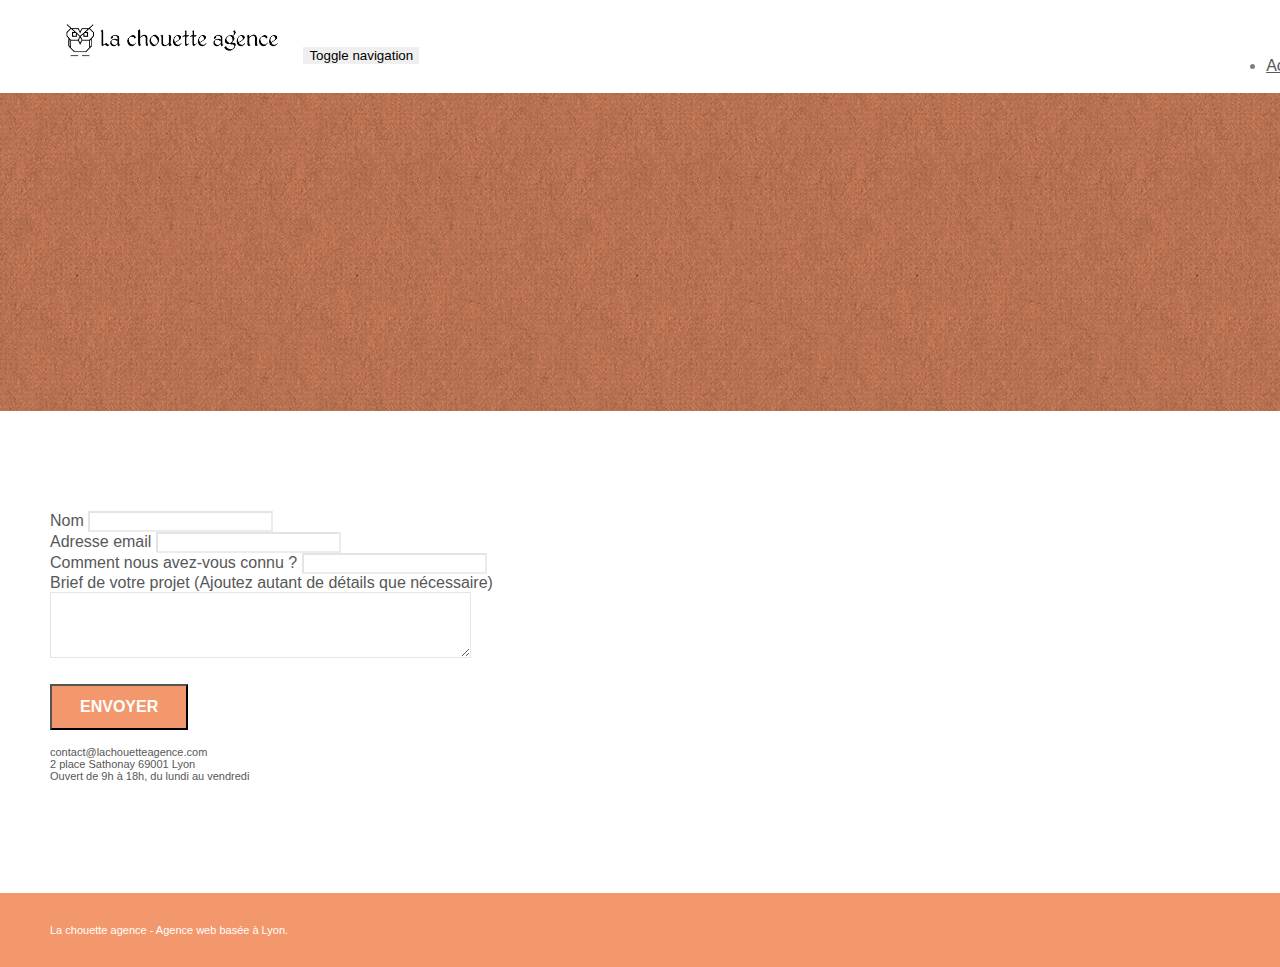
==== page2.html @ af7f717f "Début du projet" ====
<!doctype html>
<html lang="Default">
<head>
    <meta charset="utf-8">
    <meta name="keywords" content="">
    <meta name="description" content="">
    <meta name="viewport" content="width=device-width, initial-scale=1.0, viewport-fit=cover">
    <link rel="shortcut icon" type="image/png" href="favicon.jpg">
    
	<link rel="stylesheet" type="text/css" href="./css/bootstrap.min.css">
	<link rel="stylesheet" type="text/css" href="style.css">
	<link rel="stylesheet" type="text/css" href="./css/font-awesome.min.css">
	<link rel="stylesheet" type="text/css" href="./css/et-line.min.css">
	
    
	<script src="./js/jquery-2.1.0.min.js"></script>
	<script src="./js/bootstrap.min.js"></script>
	<script src="./js/blocs.min.js"></script>
	<script src="./js/jqBootstrapValidation.js"></script>
	<script src="./js/formHandler.js"></script>
    <title>page2</title>

    
<!-- Analytics -->
 
<!-- Analytics END -->
    
</head>
<body>
<!-- Principal conteneur -->
<div class="page-container">
    
<!-- bloc-0 -->
<div class="bloc bgc-white l-bloc " id="bloc-0">
	<div class="container bloc-sm">
		<nav class="navbar row">
			<div class="navbar-header">
				<a class="navbar-brand" href="index.html"><img src="img/la-chouette-agence.png" alt="atlanta web design logo" height="40" /></a>
				<button id="nav-toggle" type="button" class="ui-navbar-toggle navbar-toggle" data-toggle="collapse" data-target=".navbar-1">
					<span class="sr-only">Toggle navigation</span><span class="icon-bar"></span><span class="icon-bar"></span><span class="icon-bar"></span>
				</button>
			</div>
			<div class="collapse navbar-collapse navbar-1 special-dropdown-nav">
				<ul class="site-navigation nav navbar-nav">
					<li>
						<a href="index.html">Accueil</a>
					</li>
					<li>
					</li>
					<li>
						<a href="page2.html">page2 &gt;</a>
					</li>
				</ul>
			</div>
		</nav>
	</div>
</div>
<!-- bloc-0 END -->

<!-- bloc-6 -->
<div class="bloc bg-dots-bg bg-repeat bgc-atomic-tangerine d-bloc bloc-bg-texture texture-paper" id="bloc-6">
	<div class="container bloc-lg">
		<div class="row">
			<div class="col-sm-12">
				<h1 class="text-center hero-bloc-text tc-white">
					Parlons web design !
				</h1>
				<p class="text-center mg-lg tc-white tight-width-whitespace">
					Nous sommes ravis que vous souhaitiez collaborer avec notre agence.<br>
					Parlez-nous de votre projet en complétant le formulaire ci-dessous.
				</p>
			</div>
		</div>
	</div>
</div>
<!-- bloc-6 END -->

<!-- bloc-7 -->
<div class="bloc bgc-white l-bloc" id="bloc-7">
	<div class="container bloc-lg">
		<div class="row">
			<div class="col-sm-6">
				<form id="form_1" novalidate success-msg="Your message has been sent." fail-msg="Sorry it seems that our mail server is not responding, Sorry for the inconvenience!">
					<div class="form-group">
						<label>
							Nom
						</label>
						<input id="name" class="form-control" required />
					</div>
					<div class="form-group">
						<label>
							Adresse email
						</label>
						<input id="email" class="form-control" type="email" required />
					</div>
					<div class="form-group">
						<label>
							Comment nous avez-vous connu ?
						</label>
						<input class="form-control" type="email" required id="input_504" />
					</div>
					<div class="form-group">
						<label>
							Brief de votre projet (Ajoutez autant de détails que nécessaire)<br>
						</label><textarea id="message" class="form-control" rows="4" cols="50" required></textarea>
					</div> 
					<button class="bloc-button btn btn-lg btn-block cta-hero btn-atomic-tangerine" type="submit">
						Envoyer
					</button>
				</form>
			</div>
			<div class="col-sm-6">
				<p>
					contact@lachouetteagence.com<br>2 place Sathonay 69001 Lyon<br>Ouvert de 9h à 18h, du lundi au vendredi<br>
				</p>
			</div>
		</div>
	</div>
</div>
<!-- bloc-7 END -->

<!-- ScrollToTop Button -->
<a class="bloc-button btn btn-d scrollToTop" onclick="scrollToTarget('1')"><span class="fa fa-chevron-up"></span></a>
<!-- ScrollToTop Button END-->


<!-- Footer - bloc-8 -->
<div class="bloc bgc-atomic-tangerine d-bloc" id="bloc-8">
	<div class="container bloc-sm">
		<div class="row">
			<div class="col-sm-12">
				<p class="text-center white">
					La chouette agence - Agence web basée à Lyon.<br>
				</p>
				<div class="row row-no-gutters social">
					<div class="col-sm-3">
						<div class="text-center">
							<a class="social" href="index.html"><span class="fa fa-twitter icon-md"></span></a>
						</div>
					</div>
					<div class="col-sm-3">
						<div class="text-center">
							<a class="social" href="index.html"><span class="fa fa-facebook icon-md"></span></a>
						</div>
					</div>
					<div class="col-sm-3">
						<div class="text-center">
							<a class="social" href="index.html"><span class="fa fa-dribbble icon-md"></span></a>
						</div>
					</div>
					<div class="col-sm-3">
						<div class="text-center">
							<a class="social" href="index.html"><span class="fa fa-instagram icon-md"></span></a>
						</div>
					</div>
				</div>
			</div>
		</div>
	</div>
</div>
<!-- Footer - bloc-8 END -->

</div>
<!-- Principal conteneur END -->
    

</body>
</html>
---- style.css ----
body {
    margin: 0;
    padding: 0;
    background: #FFF;
    overflow-x: hidden;
    -webkit-font-smoothing: antialiased;
    -moz-osx-font-smoothing: grayscale;
}

a,
button {
    transition: all .3s ease-in-out;
    outline: none!important;
}

a:hover {
    text-decoration: none;
    cursor: pointer;
}

#page-loading-blocs-notifaction {
    position: fixed;
    top: 0;
    bottom: 0;
    width: 100%;
    z-index: 100000;
    background: #FFFFFF url("img/pageload-spinner.gif") no-repeat center center;
}

.bloc {
    width: 100%;
    clear: both;
    background: 50% 50% no-repeat;
    padding: 0 50px;
    -webkit-background-size: cover;
    -moz-background-size: cover;
    -o-background-size: cover;
    background-size: cover;
    position: relative;
}

.bloc .container {
    padding-left: 0;
    padding-right: 0;
}

.bloc-lg {
    padding: 100px 50px;
}

.bloc-md {
    padding: 50px;
}

.bloc-sm {
    padding: 20px 50px;
}

.bg-center,
.bg-l-edge,
.bg-r-edge,
.bg-t-edge,
.bg-b-edge,
.bg-tl-edge,
.bg-bl-edge,
.bg-tr-edge,
.bg-br-edge,
.bg-repeat {
    -webkit-background-size: auto!important;
    -moz-background-size: auto!important;
    -o-background-size: auto!important;
    background-size: auto!important;
}

.bg-repeat {
    background: repeat;
}

.bg-t-edge {
    background: top no-repeat;
}

.bloc-bg-texture::before {
    content: "";
    background-size: 2px 2px;
    position: absolute;
    top: 0;
    bottom: 0;
    left: 0;
    right: 0;
}

.texture-paper::before {
    background: url("img/texture-paper.png");
    background-size: 280px 280px;
}

.b-parallax {
    background-attachment: fixed;
}

.d-bloc {
    color: rgba(255, 255, 255, .7);
}

.d-bloc button:hover {
    color: rgba(255, 255, 255, .9);
}

.d-bloc .icon-round,
.d-bloc .icon-square,
.d-bloc .icon-rounded,
.d-bloc .icon-semi-rounded-a,
.d-bloc .icon-semi-rounded-b {
    border-color: rgba(255, 255, 255, .9);
}

.d-bloc .divider-h span {
    border-color: rgba(255, 255, 255, .2);
}

.d-bloc .a-btn,
.d-bloc .navbar a,
.d-bloc .navbar-brand,
.d-bloc a .icon-sm,
.d-bloc a .icon-md,
.d-bloc a .icon-lg,
.d-bloc a .icon-xl,
.d-bloc h1 a,
.d-bloc h2 a,
.d-bloc h3 a,
.d-bloc h4 a,
.d-bloc h5 a,
.d-bloc h6 a,
.d-bloc p a {
    color: rgba(255, 255, 255, .6);
}

.d-bloc .a-btn:hover,
.d-bloc .navbar a:hover,
.d-bloc .navbar-brand:hover,
.d-bloc a:hover .icon-sm,
.d-bloc a:hover .icon-md,
.d-bloc a:hover .icon-lg,
.d-bloc a:hover .icon-xl,
.d-bloc h1 a:hover,
.d-bloc h2 a:hover,
.d-bloc h3 a:hover,
.d-bloc h4 a:hover,
.d-bloc h5 a:hover,
.d-bloc h6 a:hover,
.d-bloc p a:hover {
    color: rgba(255, 255, 255, 1);
}

.d-bloc .navbar-toggle .icon-bar {
    background: rgba(255, 255, 255, 1);
}

.d-bloc .btn-wire,
.d-bloc .btn-wire:hover {
    color: rgba(255, 255, 255, 1);
    border-color: rgba(255, 255, 255, 1);
}

.d-bloc .panel {
    color: rgba(0, 0, 0, .5);
}

.d-bloc .panel button:hover {
    color: rgba(0, 0, 0, .7);
}

.d-bloc .panel icon {
    border-color: rgba(0, 0, 0, .7);
}

.d-bloc .panel .divider-h span {
    border-color: rgba(0, 0, 0, .1);
}

.d-bloc .panel .a-btn {
    color: rgba(0, 0, 0, .6);
}

.d-bloc .panel .a-btn:hover {
    color: rgba(0, 0, 0, 1);
}

.d-bloc .panel .btn-wire,
.d-bloc .panel .btn-wire:hover {
    color: rgba(0, 0, 0, .7);
    border-color: rgba(0, 0, 0, .3);
}

.d-bloc .panel,
.l-bloc {
    color: rgba(0, 0, 0, .5);
}

.d-bloc .panel button:hover,
.l-bloc button:hover {
    color: rgba(0, 0, 0, .7);
}

.l-bloc .icon-round,
.l-bloc .icon-square,
.l-bloc .icon-rounded,
.l-bloc .icon-semi-rounded-a,
.l-bloc .icon-semi-rounded-b {
    border-color: rgba(0, 0, 0, .7);
}

.d-bloc .panel .divider-h span,
.l-bloc .divider-h span {
    border-color: rgba(0, 0, 0, .1);
}

.d-bloc .panel .a-btn,
.l-bloc .a-btn,
.l-bloc .navbar a,
.l-bloc .navbar-brand,
.l-bloc a .icon-sm,
.l-bloc a .icon-md,
.l-bloc a .icon-lg,
.l-bloc a .icon-xl,
.l-bloc h1 a,
.l-bloc h2 a,
.l-bloc h3 a,
.l-bloc h4 a,
.l-bloc h5 a,
.l-bloc h6 a,
.l-bloc p a {
    color: rgba(0, 0, 0, .6);
}

.d-bloc .panel .a-btn:hover,
.l-bloc .a-btn:hover,
.l-bloc .navbar a:hover,
.l-bloc .navbar-brand:hover,
.l-bloc a:hover .icon-sm,
.l-bloc a:hover .icon-md,
.l-bloc a:hover .icon-lg,
.l-bloc a:hover .icon-xl,
.l-bloc h1 a:hover,
.l-bloc h2 a:hover,
.l-bloc h3 a:hover,
.l-bloc h4 a:hover,
.l-bloc h5 a:hover,
.l-bloc h6 a:hover,
.l-bloc p a:hover {
    color: rgba(0, 0, 0, 1);
}

.l-bloc .navbar-toggle .icon-bar {
    color: rgba(0, 0, 0, .6);
}

.d-bloc .panel .btn-wire,
.d-bloc .panel .btn-wire:hover,
.l-bloc .btn-wire,
.l-bloc .btn-wire:hover {
    color: rgba(0, 0, 0, .7);
    border-color: rgba(0, 0, 0, .3);
}

.voffset {
    margin-top: 30px;
}

.voffset-lg {
    margin-top: 80px;
}

.row-no-gutters {
    margin-right: 0;
    margin-left: 0;
}

.row.row-no-gutters > [class^="col-"],
.row.row-no-gutters > [class*=" col-"] {
    padding-right: 0;
    padding-left: 0;
}

#bloc-1-hero h1 {
    font-size: 32px;
}

.navbar {
    margin-bottom: 0;
    z-index: 1;
}

.navbar-brand {
    height: auto;
    padding: 3px 15px;
    font-size: 25px;
    font-weight: normal;
    font-weight: 600;
    line-height: 44px;
}

.navbar-brand img {
    max-height: 200px;
    margin: 0 5px 0 0;
    display: inline;
}

.navbar-brand img[src$=svg] {
    min-width: 100px;
}

.nav-center .navbar-brand img {
    margin: 0;
}

.navbar .nav {
    padding-top: 2px;
    margin-right: -16px;
    float: right;
    z-index: 1;
}

.nav > li {
    float: left;
    margin-top: 4px;
    font-size: 16px;
}

.navbar-nav .open .dropdown-menu > li > a {
    text-align: inherit;
}

.nav > li a:hover,
.nav > li a:focus {
    background: transparent;
}

.navbar-toggle {
    margin: 10px 10px 0 0;
    border: 0px;
}

.navbar-toggle:hover {
    background: transparent!important;
}

.navbar-toggle .icon-bar {
    background-color: rgba(0, 0, 0, .5);
    width: 26px;
}

.nav-invert .navbar .nav {
    float: left;
}

.nav-invert .navbar-header,
.nav-invert .navbar-brand {
    float: right;
    position: relative;
    z-index: 2;
}

@media (min-width: 768px) {
    .site-navigation {
        position: absolute;
        top: 50%;
        right: 20px;
        transform: translate(0, -50%);
        -webkit-transform: translateY(-50%);
    }
    .nav > li .dropdown-menu a,
    .nav > li .dropdown-menu a:hover {
        color: #484848;
    }
    .nav-invert .site-navigation {
        left: 0;
        right: 0;
    }
    .nav-center {
        text-align: center;
    }
    .nav-center .navbar-header {
        width: 100%;
    }
    .nav-center .navbar-header,
    .nav-center .navbar-brand,
    .nav-center .nav > li {
        float: none;
        display: inline-block;
    }
    .nav-center .site-navigation {
        position: relative;
        width: 100%;
        right: 0;
        margin-right: 0px;
        margin-top: 20px;
    }
    .nav-center.mini-nav .navbar-toggle {
        float: none;
        margin: 10px auto 0;
    }
}

.nav > li > .dropdown a {
    background: none!important;
    display: block;
    padding: 14px 15px;
}

nav .caret {
    margin: 0 5px;
}

.dropdown-menu .dropdown-menu {
    top: -8px;
    left: 100%;
}

.dropdown-menu .dropmenu-flow-right {
    top: 100%;
    left: 0;
    margin-left: -1px;
    border-top-left-radius: 0;
    border-top-right-radius: 0;
}

.dropdown-menu .dropdown span {
    border: 4px solid black;
    border-top-color: transparent;
    border-right-color: transparent;
    border-bottom-color: transparent;
    margin: 6px -5px 0 0!important;
    float: right;
}

.mg-md {
    margin-top: 10px;
    margin-bottom: 20px;
}

.mg-lg {
    margin-top: 10px;
    margin-bottom: 40px;
}

.btn {
    margin: 0 5px 5px 0;
}

.btn.pull-right {
    margin: 0 0 5px 5px;
}

.btn-d,
.btn-d:hover,
.btn-d:focus {
    color: #FFF;
    background: rgba(0, 0, 0, .3);
}

button {
    outline: none!important;
}

.btn-rd {
    border-radius: 40px;
}

.btn-clean {
    border: 1px solid rgba(0, 0, 0, .08);
    border-bottom-color: rgba(0, 0, 0, .1);
    text-shadow: 0 1px 0 rgba(0, 0, 1, .1);
    box-shadow: 0 1px 3px rgba(0, 0, 1, .25), inset 0 1px 0 0 rgba(255, 255, 255, .15);
}

.icon-md {
    font-size: 30px!important;
}

.icon-lg {
    font-size: 60px!important;
}

.sm-shadow {
    text-shadow: 0 1px 2px rgba(0, 0, 0, .3);
}

.panel-sq,
.panel-sq .panel-heading,
.panel-sq .panel-footer {
    border-radius: 0;
}

.panel-rd {
    border-radius: 30px;
}

.panel-rd .panel-heading {
    border-radius: 29px 29px 0 0;
}

.panel-rd .panel-footer {
    border-radius: 0 0 29px 29px;
}

.form-control {
    border-color: rgba(0, 0, 0, .1);
    box-shadow: none;
}

.scrollToTop {
    width: 40px;
    height: 40px;
    position: fixed;
    bottom: 20px;
    right: 20px;
    opacity: 0;
    z-index: 500;
    transition: all .3s ease-in-out;
}

.scrollToTop span {
    margin-top: 6px;
}

.showScrollTop {
    font-size: 14px;
    opacity: 1;
}

a[data-lightbox] {
    position: relative;
    display: block;
    text-align: center;
}

a[data-lightbox]:hover::before {
    content: "+";
    font-family: "HelveticaNeue-Light", "Helvetica Neue Light", "Helvetica Neue", Helvetica, Arial;
    font-size: 32px;
    width: 50px;
    height: 50px;
    margin-left: -25px;
    border-radius: 50%;
    background: rgba(0, 0, 0, .6);
    color: #FFF;
    font-weight: 100;
    z-index: 1;
    position: absolute;
    top: 50%;
    transform: translateY(-50%);
    -webkit-transform: translateY(-50%);
}

a[data-lightbox]:hover img {
    opacity: 0.6;
    -webkit-animation-fill-mode: none;
    animation-fill-mode: none;
}

#lightbox-modal {
    display: flex;
    align-items: center;
}

#lightbox-modal .modal-dialog {
    width: 90%;
    max-width: 900px;
    margin: 0 auto 0;
}

#lightbox-modal .modal-dialog img {
    max-height: 90vh;
    margin: 0 auto;
}

.lightbox-caption {
    padding: 20px;
    color: #FFF;
    background: rgba(0, 0, 0, .5);
    position: absolute;
    left: 15px;
    right: 15px;
    bottom: 5px;
}

.close-lightbox {
    color: #FFF;
    font-size: 30px;
    position: absolute;
    top: 20px;
    right: 20px;
    z-index: 20;
    background: rgba(0, 0, 0, .5);
    border: none;
    line-height: 30px;
    padding: 0 9px 5px;
    opacity: 0.3;
}

.close-lightbox:hover,
.next-lightbox:hover,
.prev-lightbox:hover {
    opacity: 1.0;
    color: #FFF;
}

.next-lightbox,
.prev-lightbox {
    font-size: 20px;
    color: rgba(255, 255, 255, .9);
    background: rgba(0, 0, 0, .5);
    transition: all .2s ease-in-out;
    position: absolute;
    top: 45%;
    z-index: 1;
    opacity: 0.4;
}

.next-lightbox {
    padding: 6px 8px 1px 13px;
    right: 25px;
}

.prev-lightbox {
    padding: 6px 13px 1px 10px;
    left: 25px;
}

.snapshot-lb .modal-body {
    padding-bottom: 45px;
}

.snapshot-lb .lightbox-caption {
    padding: 0;
    color: rgba(0, 0, 0, .5);
    background: none;
}

h1,
h2,
h3,
h4,
h5,
h6,
p,
label,
.btn,
a {
    font-family: "helvetica";
    font-weight: 400;
    color: #575757!important;
}

.container {
    max-width: 1000px;
}

.hero-bloc-text {
    font-size: 38px;
}

.hero-bloc-text-sub {
    font-size: 36px;
}

.statement-bloc-text {
    line-height: 26px;
    font-style: italic;
    font-size: 20px;
    text-align: center;
    font-weight: lighter;
    max-width: 520px;
    margin: auto auto auto auto;
}

p {
    font-size: 11px;
}

.tight-width-whitespace {
    max-width: 600px;
    margin: auto auto auto auto;
}

.h1 {
    font-size: 20px;
    font-family: "Open Sans";
}

.cta-hero {
    margin-top: 22px;
    color: #FFFFFF!important;
    text-transform: uppercase;
    padding: 12px 28px 12px 28px;
    font-size: 16px;
    font-weight: 700;
}

.social {
    max-width: 400px;
    margin: auto auto auto auto;
}

h2 {
    font-size: 22px;
    line-height: 1.4em;
}

h3 {
    font-size: 15px;
    text-transform: uppercase;
    font-weight: 700;
    color: #333333!important;
}

.med-width-whitespace {
    max-width: 800px;
    margin: auto auto auto auto;
    box-shadow: 0px 0px 0px #000000;
}

h1 {
    color: #333333!important;
}

h4 {
    color: #333333!important;
}

.icons {
    margin-bottom: 14px;
    margin-top: 24px;
}

.white {
    color: #FFFFFF!important;
}

.portfolio-thumb {
    margin-bottom: 24px;
}

.portfolio-row {
    margin-bottom: 44px;
    margin-top: 50px;
}

.avatar {
    box-shadow: 0px 4px 9px rgba(0, 0, 0, 0.3);
}

.black-background {
    background-color: rgba(165, 147, 99, 0.7);
    padding: 40px 40px 40px 40px;
}

.bold-link {
    font-weight: 900;
    text-decoration: underline!important;
}

.bgc-white {
    background-color: #FFFFFF;
}

.bgc-dark-slate-blue {
    background-color: #364577;
}

.bgc-atomic-tangerine {
    background-color: #F3976C;
}

.tc-white {
    color: #F3976C!important;
}

.btn-atomic-tangerine {
    background: #F3976C;
    color: #FFFFFF!important;
}

.btn-atomic-tangerine:hover {
    background: #c27956!important;
    color: #FFFFFF!important;
}

.ltc-white {
    color: #FFFFFF!important;
}

.ltc-white:hover {
    color: #cccccc!important;
}

.ltc-atomic-tangerine {
    color: #F3976C!important;
}

.ltc-atomic-tangerine:hover {
    color: #c27956!important;
}

.icon-dark-slate-blue {
    color: #364577!important;
    border-color: #364577!important;
}

.bg-dots-bg {
    background-image: url("img/dots-bg.png");
}

.bg-lines-h2-bg {
    background-image: url("img/lines-h2-bg.png");
}

.bg-banniere {
    background-image: url("img/la-chouette-agence-banniere.jpg");
}

.bg-presentation {
    background-image: url("img/image-de-presentation.bmp");
}

@media (max-width: 1024px) {
    .bloc {
        padding-left: 20px;
        padding-right: 20px;
    }
    .bloc.full-width-bloc,
    .bloc-tile-2.full-width-bloc .container,
    .bloc-tile-3.full-width-bloc .container,
    .bloc-tile-4.full-width-bloc .container {
        padding-left: 0;
        padding-right: 0;
    }
}

@media (max-width: 992px) and (min-width: 768px) {
    .navbar .nav {
        max-width: 80%
    }
    .nav-center.navbar .nav {
        max-width: 100%
    }
}

@media only screen and (min-device-width: 768px) and (max-device-width: 1024px) and (orientation: landscape) {
    .b-parallax {
        background-attachment: scroll;
    }
}

@media only screen and (min-device-width: 1024px) and (max-device-width: 1366px) and (-webkit-min-device-pixel-ratio: 1.5) {
    .b-parallax {
        background-attachment: scroll;
    }
}

@media (max-width: 991px) {
    .container {
        width: 100%;
    }
    .b-parallax {
        background-attachment: scroll;
    }
    .page-container,
    #hero-bloc {
        overflow-x: hidden;
        position: relative;
    }
    .bloc {
        padding-left: constant(safe-area-inset-left);
        padding-right: constant(safe-area-inset-right);
    }
    .bloc-group,
    .bloc-group .bloc {
        display: block;
        width: 100%;
    }
    .bloc-fill-screen .fill-bloc-top-edge,
    .bloc-fill-screen .fill-bloc-bottom-edge {
        padding: 0 20px;
        padding-left: constant(safe-area-inset-left);
        padding-right: constant(safe-area-inset-right);
    }
}

@media (max-width: 767px) {
    .page-container {
        overflow-x: hidden;
        position: relative;
    }
    h1,
    h2,
    h3,
    h4,
    h5,
    h6,
    p,
    #disqus_thread {
        padding-left: 10px!important;
        padding-right: 10px!important;
    }
    .b-parallax {
        background-attachment: scroll;
    }
    .navbar .nav {
        padding-top: 0;
        border-top: 1px solid rgba(0, 0, 0, .2);
        float: none!important;
    }
    .navbar.row {
        margin-left: 0;
        margin-right: 0;
    }
    .site-navigation {
        position: inherit;
        transform: none;
        -webkit-transform: none;
        -ms-transform: none;
    }
    .nav > li {
        margin-top: 0;
        border-bottom: 1px solid rgba(0, 0, 0, .1);
        background: rgba(0, 0, 0, .05);
        text-align: left;
        padding-left: 15px;
        width: 100%;
    }
    .nav > li:hover {
        background: rgba(0, 0, 0, .08);
    }
    .dropdown .dropdown a .caret {
        float: none;
        margin: 5px 0 0 10px!important;
        border: 4px solid black;
        border-bottom-color: transparent;
        border-right-color: transparent;
        border-left-color: transparent;
    }
    #hero-bloc .navbar .nav {
        background: rgba(0, 0, 0, .8);
    }
    #hero-bloc .navbar .nav a {
        color: rgba(255, 255, 255, .6);
    }
    .hero {
        padding: 50px 0;
    }
    .hero-nav {
        left: -1px;
        right: -1px;
    }
    .navbar-collapse {
        padding: 0;
        overflow-x: hidden;
        -webkit-box-shadow: none;
        box-shadow: none;
    }
    .navbar-brand img {
        max-height: 40px;
        width: auto;
    }
    .nav-invert .navbar-header {
        float: none;
        width: 100%;
    }
    .nav-invert .navbar-toggle {
        float: left;
        margin-left: 10px;
    }
    .bloc {
        padding-left: 0;
        padding-right: 0;
    }
    .bloc-xxl,
    .bloc-xl,
    .bloc-lg {
        padding: 40px 0;
    }
    .bloc-sm,
    .bloc-md {
        padding-left: 0;
        padding-right: 0;
    }
    .bloc-tile-2 .container,
    .bloc-tile-3 .container,
    .bloc-tile-4 .container,
    .bloc-fill-screen .fill-bloc-top-edge,
    .bloc-fill-screen .fill-bloc-bottom-edge {
        padding-left: 0;
        padding-right: 0;
    }
    .a-block {
        padding: 0 10px;
    }
    .btn-dwn {
        display: none;
    }
    .voffset {
        margin-top: 5px;
    }
    .voffset-md {
        margin-top: 20px;
    }
    .voffset-lg {
        margin-top: 30px;
    }
    form {
        padding: 5px;
    }
    .close-lightbox {
        display: inline-block;
    }
    .blocsapp-device-iphone5 {
        background-size: 216px 425px;
        padding-top: 60px;
        width: 216px;
        height: 425px;
    }
    .blocsapp-device-iphone5 img {
        width: 180px;
        height: 320px;
    }
}

@media (max-width: 400px) {
    .bloc {
        padding-left: 0;
        padding-right: 0;
    }
}

@media (max-width: 767px) {
    .bloc-mob-center-text {
        text-align: center;
    }
}
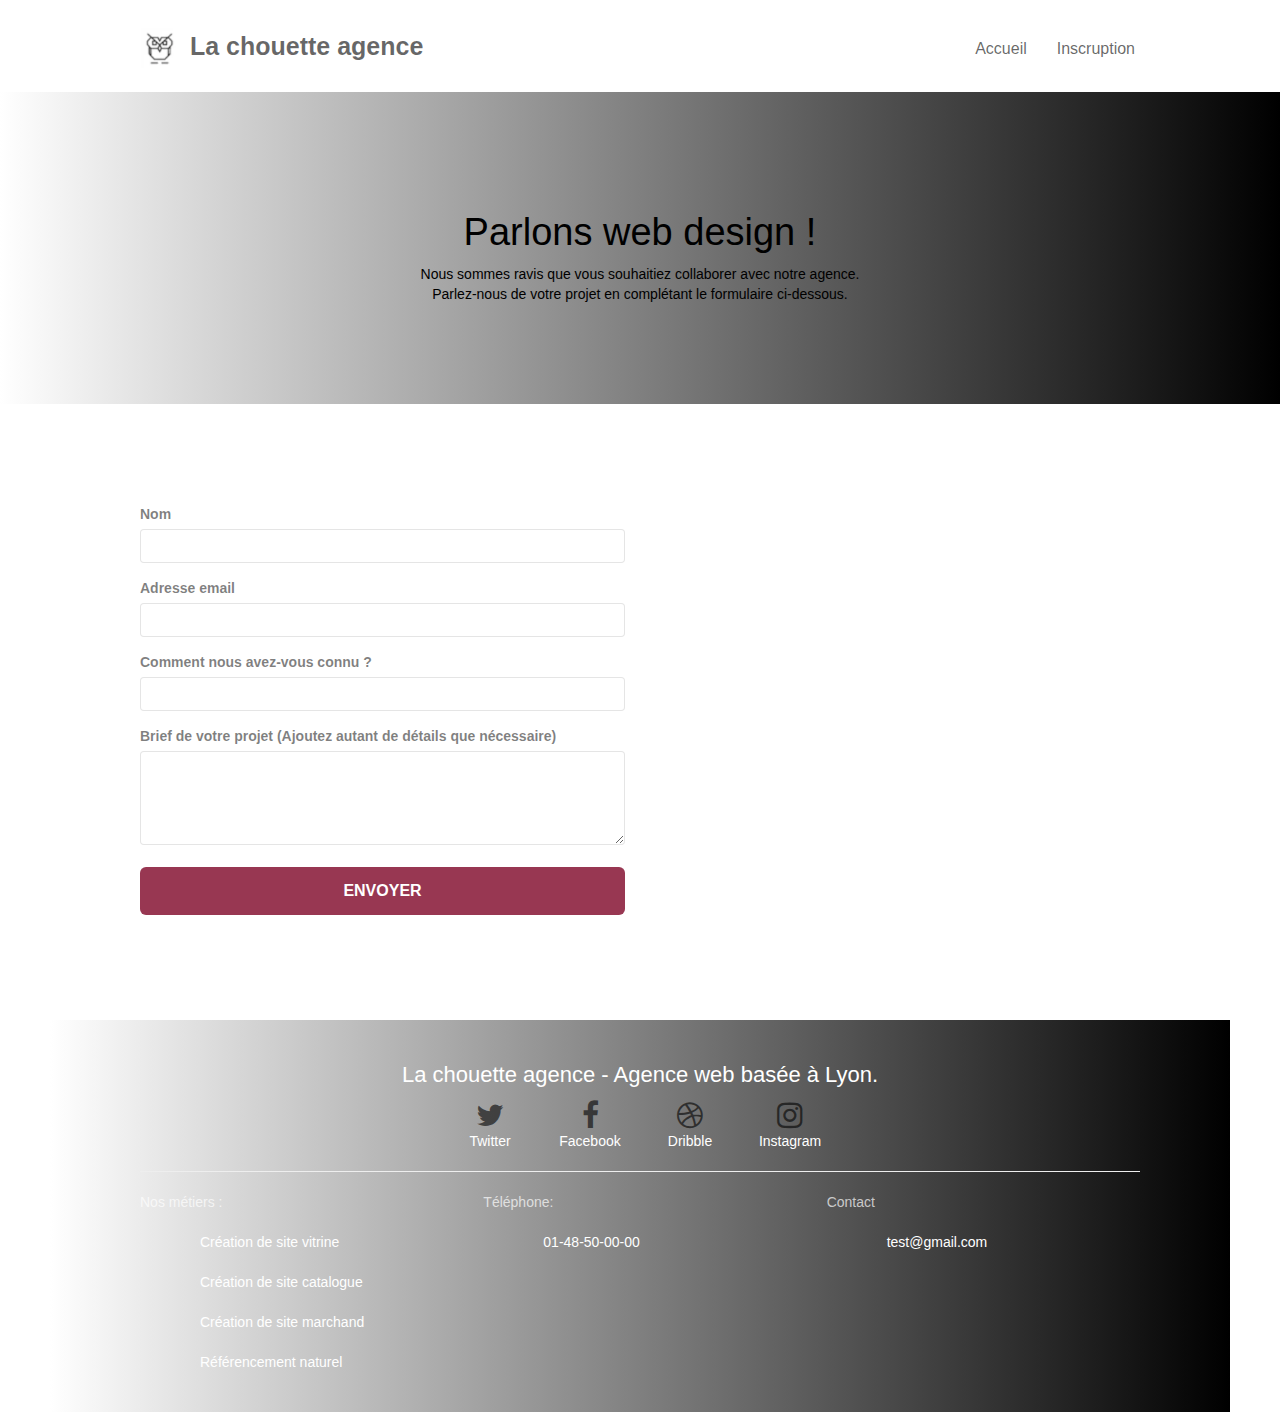
==== commit 0eabcf68: "Modification image jpg en webp" ====
--- a/page2.html
+++ b/page2.html
@@ -1,30 +1,27 @@
-<!doctype html>
-<html lang="Default">
+<!DOCTYPE html>
+<html lang="fr">
 <head>
     <meta charset="utf-8">
-    <meta name="keywords" content="">
-    <meta name="description" content="">
+    
+    <meta name="description" content="Webdesigner de site internet à Lyon. Vous souhaitez vous développer dans le web ? Je vous accompagne dans la création graphique de vos projets.">
     <meta name="viewport" content="width=device-width, initial-scale=1.0, viewport-fit=cover">
-    <link rel="shortcut icon" type="image/png" href="favicon.jpg">
+    <link rel="shortcut icon" type="image/png" href="favicon.webp">
+
+    <link rel="preload" href="./css/bootstrap.css" as="style">
+    <link rel="preload" href="style.css" as="style">
+    <link rel="preload" href="./css/font-awesome.css" as="style">
+    <link rel="preload" href="./css/et-line.css" as="style">
     
-	<link rel="stylesheet" type="text/css" href="./css/bootstrap.min.css">
+	<link rel="stylesheet" type="text/css" href="./css/bootstrap.css">
 	<link rel="stylesheet" type="text/css" href="style.css">
-	<link rel="stylesheet" type="text/css" href="./css/font-awesome.min.css">
-	<link rel="stylesheet" type="text/css" href="./css/et-line.min.css">
+	<link rel="stylesheet" type="text/css" href="./css/font-awesome.css">
+	<link rel="stylesheet" type="text/css" href="./css/et-line.css">
+    
 	
-    
-	<script src="./js/jquery-2.1.0.min.js"></script>
-	<script src="./js/bootstrap.min.js"></script>
-	<script src="./js/blocs.min.js"></script>
-	<script src="./js/jqBootstrapValidation.js"></script>
-	<script src="./js/formHandler.js"></script>
-    <title>page2</title>
 
-    
-<!-- Analytics -->
- 
-<!-- Analytics END -->
-    
+    <title>Agence Webdesign Lyon : Inscription</title>    
+	<!-- Analytics --> 
+	<!-- Analytics END -->    
 </head>
 <body>
 <!-- Principal conteneur -->
@@ -32,28 +29,31 @@
     
 <!-- bloc-0 -->
 <div class="bloc bgc-white l-bloc " id="bloc-0">
-	<div class="container bloc-sm">
-		<nav class="navbar row">
-			<div class="navbar-header">
-				<a class="navbar-brand" href="index.html"><img src="img/la-chouette-agence.png" alt="atlanta web design logo" height="40" /></a>
-				<button id="nav-toggle" type="button" class="ui-navbar-toggle navbar-toggle" data-toggle="collapse" data-target=".navbar-1">
-					<span class="sr-only">Toggle navigation</span><span class="icon-bar"></span><span class="icon-bar"></span><span class="icon-bar"></span>
-				</button>
+	<!-- bloc-0 -->
+		<header class="bloc bgc-white l-bloc " id="bloc-0">
+			<div class="container bloc-sm">
+				<nav class="navbar row">
+					<div class="navbar-header">						
+						<a class="navbar-brand" href="#"><img src="img/la-chouette-agence.webp" alt="paris web design logo agence web meilleure agence" height="40" />
+						La chouette agence</a>			
+						<button id="nav-toggle" type="button" class="ui-navbar-toggle navbar-toggle" data-toggle="collapse" data-target=".navbar-1">
+							<span class="sr-only">Toggle navigation</span><span class="icon-bar"></span><span class="icon-bar"></span><span class="icon-bar"></span>
+						</button>
+					</div>
+					<div class="collapse navbar-collapse navbar-1 special-dropdown-nav">
+						<ul class="site-navigation nav navbar-nav">
+							<li>
+								<a href="index.html">Accueil</a>
+							</li>							
+							<li>
+								<a href="page2.html">Inscruption</a>
+							</li>
+						</ul>
+					</div>
+				</nav>
 			</div>
-			<div class="collapse navbar-collapse navbar-1 special-dropdown-nav">
-				<ul class="site-navigation nav navbar-nav">
-					<li>
-						<a href="index.html">Accueil</a>
-					</li>
-					<li>
-					</li>
-					<li>
-						<a href="page2.html">page2 &gt;</a>
-					</li>
-				</ul>
-			</div>
-		</nav>
-	</div>
+		</header>
+		<!-- bloc-0 END -->
 </div>
 <!-- bloc-0 END -->
 
@@ -109,12 +109,7 @@
 					</button>
 				</form>
 			</div>
-			<div class="col-sm-6">
-				<p>
-					contact@lachouetteagence.com<br>2 place Sathonay 69001 Lyon<br>Ouvert de 9h à 18h, du lundi au vendredi<br>
-				</p>
-			</div>
-		</div>
+			
 	</div>
 </div>
 <!-- bloc-7 END -->
@@ -124,41 +119,65 @@
 <!-- ScrollToTop Button END-->
 
 
-<!-- Footer - bloc-8 -->
-<div class="bloc bgc-atomic-tangerine d-bloc" id="bloc-8">
-	<div class="container bloc-sm">
-		<div class="row">
-			<div class="col-sm-12">
-				<p class="text-center white">
-					La chouette agence - Agence web basée à Lyon.<br>
-				</p>
-				<div class="row row-no-gutters social">
-					<div class="col-sm-3">
-						<div class="text-center">
-							<a class="social" href="index.html"><span class="fa fa-twitter icon-md"></span></a>
+<footer class="bloc bgc-atomic-tangerine d-bloc" id="bloc-8">
+			<div class="container bloc-sm">
+				<div class="row">
+					<div class="col-sm-12">
+						<h2 class="text-center white">
+							La chouette agence - Agence web basée à Lyon.
+						</h2>
+						<div class="row row-no-gutters social">
+							<div class="col-sm-3">
+								<div class="text-center">
+									<a class="social" href="#"><span class="fa fa-twitter icon-md"></span><br>Twitter</a>
+								</div>
+							</div>
+							<div class="col-sm-3">
+								<div class="text-center">
+									<a class="social" href="#"><span class="fa fa-facebook icon-md"></span><br>Facebook</a>
+								</div>
+							</div>
+							<div class="col-sm-3">
+								<div class="text-center">
+									<a class="social" href="#"><span class="fa fa-dribbble icon-md"></span><br>Dribble</a>
+								</div>
+							</div>
+							<div class="col-sm-3">
+								<div class="text-center">
+									<a class="social" href="#"><span class="fa fa-instagram icon-md"></span><br>Instagram</a>
+								</div>
+							</div>							
 						</div>
-					</div>
-					<div class="col-sm-3">
-						<div class="text-center">
-							<a class="social" href="index.html"><span class="fa fa-facebook icon-md"></span></a>
-						</div>
-					</div>
-					<div class="col-sm-3">
-						<div class="text-center">
-							<a class="social" href="index.html"><span class="fa fa-dribbble icon-md"></span></a>
-						</div>
-					</div>
-					<div class="col-sm-3">
-						<div class="text-center">
-							<a class="social" href="index.html"><span class="fa fa-instagram icon-md"></span></a>
+						<hr>
+						<div class="row">
+							<div class="col-sm-4">
+								Nos métiers :
+									<ul>
+										<li><a href="#">Création de site vitrine</a></li>
+										<li><a href="#"> Création de site catalogue</a></li>
+										<li><a href="matoiture.com">Création de site marchand</a></li>
+										<li><a href="immobilierseo.com">Référencement naturel</a></li>
+									</ul>		
+							</div>
+							<div class="col-sm-4">
+								Téléphone:
+								<ul>
+									<li><a href="tel:01-48-50-00-00">01-48-50-00-00</a></li>
+								</ul>
+							</div>
+							 
+							<div class="col-sm-4">
+								Contact
+								<ul>
+									<li><a href="betterseo.com">test@gmail.com</a></li>
+									
+								</ul>
+							</div>
 						</div>
 					</div>
 				</div>
 			</div>
-		</div>
-	</div>
-</div>
-<!-- Footer - bloc-8 END -->
+		</footer>
 
 </div>
 <!-- Principal conteneur END -->
--- a/style.css
+++ b/style.css
@@ -1,86 +1,26 @@
-body {
-    margin: 0;
-    padding: 0;
-    background: #FFF;
-    overflow-x: hidden;
-    -webkit-font-smoothing: antialiased;
-    -moz-osx-font-smoothing: grayscale;
-}
-
-a,
-button {
-    transition: all .3s ease-in-out;
-    outline: none!important;
-}
-
-a:hover {
-    text-decoration: none;
-    cursor: pointer;
-}
-
-#page-loading-blocs-notifaction {
-    position: fixed;
-    top: 0;
-    bottom: 0;
-    width: 100%;
-    z-index: 100000;
+body{margin: 0;padding: 0;background: #FFF;overflow-x: hidden;}
+a,button {transition: all .3s ease-in-out;outline: none!important;}
+a:hover {text-decoration: none;cursor: pointer;}
+/*#page-loading-blocs-notifaction {position: fixed;top: 0;bottom: 0;
+    width: 100%;z-index: 100000;
     background: #FFFFFF url("img/pageload-spinner.gif") no-repeat center center;
-}
-
-.bloc {
-    width: 100%;
-    clear: both;
-    background: 50% 50% no-repeat;
-    padding: 0 50px;
-    -webkit-background-size: cover;
-    -moz-background-size: cover;
-    -o-background-size: cover;
-    background-size: cover;
-    position: relative;
-}
-
-.bloc .container {
-    padding-left: 0;
-    padding-right: 0;
-}
-
-.bloc-lg {
-    padding: 100px 50px;
-}
-
-.bloc-md {
-    padding: 50px;
-}
-
-.bloc-sm {
-    padding: 20px 50px;
-}
-
-.bg-center,
-.bg-l-edge,
-.bg-r-edge,
-.bg-t-edge,
-.bg-b-edge,
-.bg-tl-edge,
-.bg-bl-edge,
-.bg-tr-edge,
-.bg-br-edge,
-.bg-repeat {
+}*/
+.bloc{width: 100%;clear: both;background: 50% 50% no-repeat;padding: 0 50px;position: relative;}
+.bloc .container{padding-left: 0;padding-right: 0;}
+.bloc-lg{padding: 100px 50px;}
+.bloc-md {padding: 50px;}
+.bloc-sm {padding: 20px 50px;}
+.bg-center,.bg-l-edge,.bg-r-edge,
+.bg-t-edge,.bg-b-edge,.bg-tl-edge,
+.bg-bl-edge,.bg-tr-edge,.bg-br-edge,.bg-repeat {
     -webkit-background-size: auto!important;
     -moz-background-size: auto!important;
     -o-background-size: auto!important;
     background-size: auto!important;
 }
-
-.bg-repeat {
-    background: repeat;
-}
-
-.bg-t-edge {
-    background: top no-repeat;
-}
-
-.bloc-bg-texture::before {
+/*.bg-repeat {background: repeat;}*/
+.bg-t-edge {background: top no-repeat;}
+/*.bloc-bg-texture::before {
     content: "";
     background-size: 2px 2px;
     position: absolute;
@@ -88,54 +28,23 @@
     bottom: 0;
     left: 0;
     right: 0;
-}
-
-.texture-paper::before {
+}*/
+/*.texture-paper::before {
     background: url("img/texture-paper.png");
     background-size: 280px 280px;
-}
-
-.b-parallax {
-    background-attachment: fixed;
-}
-
-.d-bloc {
-    color: rgba(255, 255, 255, .7);
-}
-
-.d-bloc button:hover {
-    color: rgba(255, 255, 255, .9);
-}
-
-.d-bloc .icon-round,
-.d-bloc .icon-square,
-.d-bloc .icon-rounded,
-.d-bloc .icon-semi-rounded-a,
-.d-bloc .icon-semi-rounded-b {
-    border-color: rgba(255, 255, 255, .9);
-}
-
-.d-bloc .divider-h span {
-    border-color: rgba(255, 255, 255, .2);
-}
-
-.d-bloc .a-btn,
-.d-bloc .navbar a,
-.d-bloc .navbar-brand,
-.d-bloc a .icon-sm,
-.d-bloc a .icon-md,
-.d-bloc a .icon-lg,
-.d-bloc a .icon-xl,
-.d-bloc h1 a,
-.d-bloc h2 a,
-.d-bloc h3 a,
-.d-bloc h4 a,
-.d-bloc h5 a,
-.d-bloc h6 a,
-.d-bloc p a {
-    color: rgba(255, 255, 255, .6);
-}
-
+}*/
+.b-parallax {    background-attachment: fixed;}
+.d-bloc { color: rgba(255, 255, 255, .7);}
+.d-bloc button:hover {color: rgba(255, 255, 255, .9);}
+.d-bloc .icon-round,.d-bloc .icon-square,
+.d-bloc .icon-rounded,.d-bloc .icon-semi-rounded-a,
+.d-bloc .icon-semi-rounded-b{border-color: rgba(255, 255, 255, .9);}
+.d-bloc .divider-h span {border-color: rgba(255, 255, 255, .2);}
+.d-bloc .a-btn,.d-bloc .navbar a,.d-bloc .navbar-brand,
+.d-bloc a .icon-sm,.d-bloc a .icon-md,
+.d-bloc a .icon-lg,.d-bloc a .icon-xl,
+.d-bloc h1 a,.d-bloc h2 a,.d-bloc h3 a,
+/*.d-bloc p a { color: rgba(255, 255, 255, .6);}*/
 .d-bloc .a-btn:hover,
 .d-bloc .navbar a:hover,
 .d-bloc .navbar-brand:hover,
@@ -146,76 +55,23 @@
 .d-bloc h1 a:hover,
 .d-bloc h2 a:hover,
 .d-bloc h3 a:hover,
-.d-bloc h4 a:hover,
-.d-bloc h5 a:hover,
-.d-bloc h6 a:hover,
-.d-bloc p a:hover {
-    color: rgba(255, 255, 255, 1);
-}
-
-.d-bloc .navbar-toggle .icon-bar {
-    background: rgba(255, 255, 255, 1);
-}
-
-.d-bloc .btn-wire,
-.d-bloc .btn-wire:hover {
-    color: rgba(255, 255, 255, 1);
-    border-color: rgba(255, 255, 255, 1);
-}
-
-.d-bloc .panel {
-    color: rgba(0, 0, 0, .5);
-}
-
-.d-bloc .panel button:hover {
-    color: rgba(0, 0, 0, .7);
-}
-
-.d-bloc .panel icon {
-    border-color: rgba(0, 0, 0, .7);
-}
-
-.d-bloc .panel .divider-h span {
-    border-color: rgba(0, 0, 0, .1);
-}
-
-.d-bloc .panel .a-btn {
-    color: rgba(0, 0, 0, .6);
-}
-
-.d-bloc .panel .a-btn:hover {
-    color: rgba(0, 0, 0, 1);
-}
-
-.d-bloc .panel .btn-wire,
-.d-bloc .panel .btn-wire:hover {
-    color: rgba(0, 0, 0, .7);
-    border-color: rgba(0, 0, 0, .3);
-}
-
-.d-bloc .panel,
-.l-bloc {
-    color: rgba(0, 0, 0, .5);
-}
-
-.d-bloc .panel button:hover,
-.l-bloc button:hover {
-    color: rgba(0, 0, 0, .7);
-}
-
-.l-bloc .icon-round,
-.l-bloc .icon-square,
-.l-bloc .icon-rounded,
-.l-bloc .icon-semi-rounded-a,
-.l-bloc .icon-semi-rounded-b {
-    border-color: rgba(0, 0, 0, .7);
-}
-
-.d-bloc .panel .divider-h span,
-.l-bloc .divider-h span {
-    border-color: rgba(0, 0, 0, .1);
-}
-
+.d-bloc p a:hover {color: rgba(255, 255, 255, 1);}
+.d-bloc .navbar-toggle .icon-bar {background: rgba(255, 255, 255, 1);}
+.d-bloc .btn-wire,.d-bloc .btn-wire:hover {color: rgba(255, 255, 255, 1);border-color: rgba(255, 255, 255, 1);
+}
+.d-bloc .panel {color: rgba(0, 0, 0, .5);}
+.d-bloc .panel button:hover {color: rgba(0, 0, 0, .7);}
+.d-bloc .panel icon {border-color: rgba(0, 0, 0, .7);}
+.d-bloc .panel .divider-h span {border-color: rgba(0, 0, 0, .1);}
+.d-bloc .panel .a-btn {color: rgba(0, 0, 0, .6);}
+.d-bloc .panel .a-btn:hover {color: rgba(0, 0, 0, 1);}
+.d-bloc .panel .btn-wire,.d-bloc .panel .btn-wire:hover {color: rgba(0, 0, 0, .7);
+    border-color: rgba(0, 0, 0, .3);}
+.d-bloc .panel,.l-bloc {color: rgba(0, 0, 0, .5);}
+.d-bloc .panel button:hover,.l-bloc button:hover {color: rgba(0, 0, 0, .7);}
+.l-bloc .icon-round,.l-bloc .icon-square,.l-bloc .icon-rounded,
+.l-bloc .icon-semi-rounded-a,.l-bloc .icon-semi-rounded-b {border-color: rgba(0, 0, 0, .7);}
+.d-bloc .panel .divider-h span,.l-bloc .divider-h span {border-color: rgba(0, 0, 0, .1);}
 .d-bloc .panel .a-btn,
 .l-bloc .a-btn,
 .l-bloc .navbar a,
@@ -227,13 +83,7 @@
 .l-bloc h1 a,
 .l-bloc h2 a,
 .l-bloc h3 a,
-.l-bloc h4 a,
-.l-bloc h5 a,
-.l-bloc h6 a,
-.l-bloc p a {
-    color: rgba(0, 0, 0, .6);
-}
-
+.l-bloc p a { color: rgba(0, 0, 0, .6);}
 .d-bloc .panel .a-btn:hover,
 .l-bloc .a-btn:hover,
 .l-bloc .navbar a:hover,
@@ -245,17 +95,8 @@
 .l-bloc h1 a:hover,
 .l-bloc h2 a:hover,
 .l-bloc h3 a:hover,
-.l-bloc h4 a:hover,
-.l-bloc h5 a:hover,
-.l-bloc h6 a:hover,
-.l-bloc p a:hover {
-    color: rgba(0, 0, 0, 1);
-}
-
-.l-bloc .navbar-toggle .icon-bar {
-    color: rgba(0, 0, 0, .6);
-}
-
+.l-bloc p a:hover {color: rgba(0, 0, 0, 1);}
+.l-bloc .navbar-toggle .icon-bar {    color: rgba(0, 0, 0, .6);}
 .d-bloc .panel .btn-wire,
 .d-bloc .panel .btn-wire:hover,
 .l-bloc .btn-wire,
@@ -263,35 +104,17 @@
     color: rgba(0, 0, 0, .7);
     border-color: rgba(0, 0, 0, .3);
 }
-
-.voffset {
-    margin-top: 30px;
-}
-
-.voffset-lg {
-    margin-top: 80px;
-}
-
-.row-no-gutters {
-    margin-right: 0;
-    margin-left: 0;
-}
-
+.voffset {    margin-top: 30px;}
+.voffset-lg {    margin-top: 80px;}
+.row-no-gutters {    margin-right: 0;    margin-left: 0;}
 .row.row-no-gutters > [class^="col-"],
 .row.row-no-gutters > [class*=" col-"] {
     padding-right: 0;
     padding-left: 0;
 }
-
-#bloc-1-hero h1 {
-    font-size: 32px;
-}
-
-.navbar {
-    margin-bottom: 0;
-    z-index: 1;
-}
-
+#bloc-1-hero h1 {    font-size: 32px;}
+
+.navbar {    margin-bottom: 0;    z-index: 1;}
 .navbar-brand {
     height: auto;
     padding: 3px 15px;
@@ -300,242 +123,56 @@
     font-weight: 600;
     line-height: 44px;
 }
-
-.navbar-brand img {
-    max-height: 200px;
-    margin: 0 5px 0 0;
-    display: inline;
-}
-
-.navbar-brand img[src$=svg] {
-    min-width: 100px;
-}
-
-.nav-center .navbar-brand img {
-    margin: 0;
-}
-
-.navbar .nav {
-    padding-top: 2px;
-    margin-right: -16px;
-    float: right;
-    z-index: 1;
-}
-
-.nav > li {
-    float: left;
-    margin-top: 4px;
-    font-size: 16px;
-}
-
-.navbar-nav .open .dropdown-menu > li > a {
-    text-align: inherit;
-}
-
-.nav > li a:hover,
-.nav > li a:focus {
-    background: transparent;
-}
-
-.navbar-toggle {
-    margin: 10px 10px 0 0;
-    border: 0px;
-}
-
-.navbar-toggle:hover {
-    background: transparent!important;
-}
-
-.navbar-toggle .icon-bar {
-    background-color: rgba(0, 0, 0, .5);
-    width: 26px;
-}
-
-.nav-invert .navbar .nav {
-    float: left;
-}
-
+.navbar-brand img {    max-height: 200px;    margin: 0 5px 0 0;    display: inline;}
+.navbar-brand img[src$=svg] {    min-width: 100px;}
+.nav-center .navbar-brand img {    margin: 0;}
+.navbar .nav {    padding-top: 2px;    margin-right: -16px;    float: right;    z-index: 1;}
+.nav > li {    float: left;    margin-top: 4px;    font-size: 16px;}
+.navbar-nav .open .dropdown-menu > li > a {    text-align: inherit;}
+.nav > li a:hover,.nav > li a:focus {    background: transparent;}
+.navbar-toggle {    margin: 10px 10px 0 0;    border: 0px;}
+.navbar-toggle:hover {    background: transparent!important;}
+.navbar-toggle .icon-bar {    background-color: rgba(0, 0, 0, .5);    width: 26px;}
+.nav-invert .navbar .nav {    float: left;}
 .nav-invert .navbar-header,
-.nav-invert .navbar-brand {
-    float: right;
-    position: relative;
-    z-index: 2;
-}
-
-@media (min-width: 768px) {
-    .site-navigation {
-        position: absolute;
-        top: 50%;
-        right: 20px;
-        transform: translate(0, -50%);
-        -webkit-transform: translateY(-50%);
-    }
-    .nav > li .dropdown-menu a,
-    .nav > li .dropdown-menu a:hover {
-        color: #484848;
-    }
-    .nav-invert .site-navigation {
-        left: 0;
-        right: 0;
-    }
-    .nav-center {
-        text-align: center;
-    }
-    .nav-center .navbar-header {
-        width: 100%;
-    }
-    .nav-center .navbar-header,
-    .nav-center .navbar-brand,
-    .nav-center .nav > li {
-        float: none;
-        display: inline-block;
-    }
-    .nav-center .site-navigation {
-        position: relative;
-        width: 100%;
-        right: 0;
-        margin-right: 0px;
-        margin-top: 20px;
-    }
-    .nav-center.mini-nav .navbar-toggle {
-        float: none;
-        margin: 10px auto 0;
-    }
-}
-
-.nav > li > .dropdown a {
-    background: none!important;
-    display: block;
-    padding: 14px 15px;
-}
-
-nav .caret {
-    margin: 0 5px;
-}
-
-.dropdown-menu .dropdown-menu {
-    top: -8px;
-    left: 100%;
-}
-
-.dropdown-menu .dropmenu-flow-right {
-    top: 100%;
-    left: 0;
-    margin-left: -1px;
-    border-top-left-radius: 0;
-    border-top-right-radius: 0;
-}
-
-.dropdown-menu .dropdown span {
-    border: 4px solid black;
-    border-top-color: transparent;
-    border-right-color: transparent;
-    border-bottom-color: transparent;
-    margin: 6px -5px 0 0!important;
-    float: right;
-}
-
-.mg-md {
-    margin-top: 10px;
-    margin-bottom: 20px;
-}
-
-.mg-lg {
-    margin-top: 10px;
-    margin-bottom: 40px;
-}
-
-.btn {
-    margin: 0 5px 5px 0;
-}
-
-.btn.pull-right {
-    margin: 0 0 5px 5px;
-}
-
-.btn-d,
-.btn-d:hover,
-.btn-d:focus {
-    color: #FFF;
-    background: rgba(0, 0, 0, .3);
-}
-
-button {
-    outline: none!important;
-}
-
-.btn-rd {
-    border-radius: 40px;
-}
-
-.btn-clean {
-    border: 1px solid rgba(0, 0, 0, .08);
+.nav-invert .navbar-brand {float: right;position: relative;z-index: 2;}
+.nav > li > .dropdown a {background: none!important;display: block;padding: 14px 15px;}
+nav .caret {margin: 0 5px;}
+.dropdown-menu .dropdown-menu {top: -8px;left: 100%;}
+.dropdown-menu .dropmenu-flow-right {top: 100%;left: 0;margin-left: -1px;border-top-left-radius: 0;border-top-right-radius: 0;
+}
+
+.dropdown-menu .dropdown span {border: 4px solid black;
+    border-top-color: transparent;border-right-color: transparent;
+    border-bottom-color: transparent;margin: 6px -5px 0 0!important;
+    float: right;}
+.mg-md {margin-top: 10px;margin-bottom: 20px;}
+.mg-lg {margin-top: 10px;margin-bottom: 40px;}
+.btn {margin: 0 5px 5px 0;}
+.btn.pull-right {margin: 0 0 5px 5px;}
+.btn-d,.btn-d:hover,.btn-d:focus { color: #FFF;background: rgba(0, 0, 0, .3);}
+button { outline: none!important;}
+.btn-rd {border-radius: 40px;}
+
+.btn-clean {border: 1px solid rgba(0, 0, 0, .08);
     border-bottom-color: rgba(0, 0, 0, .1);
     text-shadow: 0 1px 0 rgba(0, 0, 1, .1);
     box-shadow: 0 1px 3px rgba(0, 0, 1, .25), inset 0 1px 0 0 rgba(255, 255, 255, .15);
 }
-
-.icon-md {
-    font-size: 30px!important;
-}
-
-.icon-lg {
-    font-size: 60px!important;
-}
-
-.sm-shadow {
-    text-shadow: 0 1px 2px rgba(0, 0, 0, .3);
-}
-
-.panel-sq,
-.panel-sq .panel-heading,
-.panel-sq .panel-footer {
-    border-radius: 0;
-}
-
-.panel-rd {
-    border-radius: 30px;
-}
-
-.panel-rd .panel-heading {
-    border-radius: 29px 29px 0 0;
-}
-
-.panel-rd .panel-footer {
-    border-radius: 0 0 29px 29px;
-}
-
-.form-control {
-    border-color: rgba(0, 0, 0, .1);
-    box-shadow: none;
-}
-
-.scrollToTop {
-    width: 40px;
-    height: 40px;
-    position: fixed;
-    bottom: 20px;
-    right: 20px;
-    opacity: 0;
-    z-index: 500;
-    transition: all .3s ease-in-out;
-}
-
-.scrollToTop span {
-    margin-top: 6px;
-}
-
-.showScrollTop {
-    font-size: 14px;
-    opacity: 1;
-}
-
-a[data-lightbox] {
-    position: relative;
-    display: block;
-    text-align: center;
-}
-
+.icon-md {font-size: 30px!important;}
+.icon-lg {font-size: 60px!important;}
+.sm-shadow {text-shadow: 0 1px 2px rgba(0, 0, 0, .3);}
+.panel-sq,.panel-sq .panel-heading,
+.panel-sq .panel-footer {border-radius: 0;}
+.panel-rd {border-radius: 30px;}
+.panel-rd .panel-heading {border-radius: 29px 29px 0 0;}
+.panel-rd .panel-footer {border-radius: 0 0 29px 29px;}
+.form-control {border-color: rgba(0, 0, 0, .1);box-shadow: none;}
+.scrollToTop {width: 40px;height: 40px;position: fixed;bottom: 20px;right: 20px;opacity: 0;z-index: 500;
+    transition: all .3s ease-in-out;}
+.scrollToTop span {margin-top: 6px;}
+.showScrollTop {font-size: 14px;opacity: 1;}
+a[data-lightbox] {position: relative;display: block;text-align: center;}
 a[data-lightbox]:hover::before {
     content: "+";
     font-family: "HelveticaNeue-Light", "Helvetica Neue Light", "Helvetica Neue", Helvetica, Arial;
@@ -553,278 +190,86 @@
     transform: translateY(-50%);
     -webkit-transform: translateY(-50%);
 }
-
-a[data-lightbox]:hover img {
-    opacity: 0.6;
-    -webkit-animation-fill-mode: none;
-    animation-fill-mode: none;
-}
-
-#lightbox-modal {
-    display: flex;
-    align-items: center;
-}
-
-#lightbox-modal .modal-dialog {
-    width: 90%;
-    max-width: 900px;
-    margin: 0 auto 0;
-}
-
-#lightbox-modal .modal-dialog img {
-    max-height: 90vh;
-    margin: 0 auto;
-}
-
-.lightbox-caption {
-    padding: 20px;
-    color: #FFF;
-    background: rgba(0, 0, 0, .5);
-    position: absolute;
-    left: 15px;
-    right: 15px;
-    bottom: 5px;
-}
-
-.close-lightbox {
-    color: #FFF;
-    font-size: 30px;
-    position: absolute;
-    top: 20px;
-    right: 20px;
-    z-index: 20;
-    background: rgba(0, 0, 0, .5);
-    border: none;
-    line-height: 30px;
-    padding: 0 9px 5px;
-    opacity: 0.3;
-}
-
-.close-lightbox:hover,
-.next-lightbox:hover,
-.prev-lightbox:hover {
-    opacity: 1.0;
-    color: #FFF;
-}
-
-.next-lightbox,
-.prev-lightbox {
-    font-size: 20px;
-    color: rgba(255, 255, 255, .9);
-    background: rgba(0, 0, 0, .5);
-    transition: all .2s ease-in-out;
-    position: absolute;
-    top: 45%;
-    z-index: 1;
-    opacity: 0.4;
-}
-
-.next-lightbox {
-    padding: 6px 8px 1px 13px;
-    right: 25px;
-}
-
-.prev-lightbox {
-    padding: 6px 13px 1px 10px;
-    left: 25px;
-}
-
-.snapshot-lb .modal-body {
-    padding-bottom: 45px;
-}
-
-.snapshot-lb .lightbox-caption {
-    padding: 0;
-    color: rgba(0, 0, 0, .5);
-    background: none;
-}
-
-h1,
-h2,
-h3,
-h4,
-h5,
-h6,
-p,
-label,
-.btn,
-a {
-    font-family: "helvetica";
-    font-weight: 400;
-    color: #575757!important;
-}
-
-.container {
-    max-width: 1000px;
-}
-
-.hero-bloc-text {
-    font-size: 38px;
-}
-
-.hero-bloc-text-sub {
-    font-size: 36px;
-}
-
-.statement-bloc-text {
-    line-height: 26px;
-    font-style: italic;
-    font-size: 20px;
-    text-align: center;
-    font-weight: lighter;
-    max-width: 520px;
-    margin: auto auto auto auto;
-}
-
-p {
-    font-size: 11px;
-}
-
-.tight-width-whitespace {
-    max-width: 600px;
-    margin: auto auto auto auto;
-}
-
-.h1 {
-    font-size: 20px;
-    font-family: "Open Sans";
-}
-
-.cta-hero {
-    margin-top: 22px;
-    color: #FFFFFF!important;
-    text-transform: uppercase;
-    padding: 12px 28px 12px 28px;
-    font-size: 16px;
-    font-weight: 700;
-}
-
-.social {
-    max-width: 400px;
-    margin: auto auto auto auto;
-}
-
-h2 {
-    font-size: 22px;
-    line-height: 1.4em;
-}
-
-h3 {
-    font-size: 15px;
-    text-transform: uppercase;
-    font-weight: 700;
-    color: #333333!important;
-}
-
-.med-width-whitespace {
-    max-width: 800px;
-    margin: auto auto auto auto;
-    box-shadow: 0px 0px 0px #000000;
-}
-
-h1 {
-    color: #333333!important;
-}
-
-h4 {
-    color: #333333!important;
-}
-
-.icons {
-    margin-bottom: 14px;
-    margin-top: 24px;
-}
-
-.white {
-    color: #FFFFFF!important;
-}
-
-.portfolio-thumb {
-    margin-bottom: 24px;
-}
-
-.portfolio-row {
-    margin-bottom: 44px;
-    margin-top: 50px;
-}
-
-.avatar {
-    box-shadow: 0px 4px 9px rgba(0, 0, 0, 0.3);
-}
-
-.black-background {
-    background-color: rgba(165, 147, 99, 0.7);
-    padding: 40px 40px 40px 40px;
-}
-
-.bold-link {
-    font-weight: 900;
-    text-decoration: underline!important;
-}
-
-.bgc-white {
-    background-color: #FFFFFF;
-}
-
-.bgc-dark-slate-blue {
-    background-color: #364577;
-}
-
-.bgc-atomic-tangerine {
-    background-color: #F3976C;
-}
-
-.tc-white {
-    color: #F3976C!important;
-}
-
-.btn-atomic-tangerine {
-    background: #F3976C;
-    color: #FFFFFF!important;
-}
-
-.btn-atomic-tangerine:hover {
-    background: #c27956!important;
-    color: #FFFFFF!important;
-}
-
-.ltc-white {
-    color: #FFFFFF!important;
-}
-
-.ltc-white:hover {
-    color: #cccccc!important;
-}
-
-.ltc-atomic-tangerine {
-    color: #F3976C!important;
-}
-
-.ltc-atomic-tangerine:hover {
-    color: #c27956!important;
-}
-
-.icon-dark-slate-blue {
-    color: #364577!important;
-    border-color: #364577!important;
-}
-
-.bg-dots-bg {
-    background-image: url("img/dots-bg.png");
-}
-
-.bg-lines-h2-bg {
-    background-image: url("img/lines-h2-bg.png");
-}
-
-.bg-banniere {
-    background-image: url("img/la-chouette-agence-banniere.jpg");
-}
-
-.bg-presentation {
-    background-image: url("img/image-de-presentation.bmp");
-}
-
+a[data-lightbox]:hover img {opacity: 0.6;-webkit-animation-fill-mode: none;animation-fill-mode: none;}
+#lightbox-modal {display: flex;align-items: center;}
+#lightbox-modal .modal-dialog {width: 90%;max-width: 900px;margin: 0 auto 0;}
+#lightbox-modal .modal-dialog img {max-height: 90vh; margin: 0 auto;}
+.lightbox-caption {padding: 20px;color: #FFF;background: rgba(0, 0, 0, .5);
+    position: absolute;left: 15px;right: 15px;bottom: 5px;}
+.close-lightbox {color: #FFF;font-size: 30px;position: absolute;top: 20px;right: 20px;
+    z-index: 20;background: rgba(0, 0, 0, .5);border: none;line-height: 30px;
+    padding: 0 9px 5px;opacity: 0.3;}
+.close-lightbox:hover,.next-lightbox:hover,.prev-lightbox:hover {opacity: 1.0;color: #FFF;}
+.next-lightbox,.prev-lightbox {
+    font-size: 20px;color: rgba(255, 255, 255, .9); background: rgba(0, 0, 0, .5);
+    transition: all .2s ease-in-out;position: absolute;top: 45%; z-index: 1;
+    opacity: 0.4;}
+.next-lightbox {padding: 6px 8px 1px 13px;right: 25px;}
+.prev-lightbox {padding: 6px 13px 1px 10px;left: 25px;}
+.snapshot-lb .modal-body {padding-bottom: 45px;}
+.snapshot-lb .lightbox-caption {padding: 0;color: rgba(0, 0, 0, .5);background: none;}
+h1,h2,h3,p,label,.btn,{font-family: "helvetica";font-weight: 400;color: #565B47!important;}
+.container {max-width: 1000px;}
+.hero-bloc-text {font-size: 38px;}
+.hero-bloc-text-sub {font-size: 36px;}
+.statement-bloc-text {line-height: 26px;font-style: italic;font-size: 20px;text-align: center;
+    font-weight: lighter; max-width: 520px;margin: auto auto auto auto;}
+p {font-size: 1em;color:rgb(0,0,0);}
+.tight-width-whitespace {max-width: 600px;margin: auto auto auto auto;}
+.h1 { font-size: 20px; font-family: "Open Sans";}
+.cta-hero {margin-top: 22px;color: #FFFFFF!important;text-transform: uppercase;
+    padding: 12px 28px 12px 28px; font-size: 16px;font-weight: 700;}
+.social {max-width: 400px;margin: auto auto auto auto;}
+h2 {font-size: 22px;line-height: 1.4em;color:rgba(0,0,0,0.6);}
+h3 {font-size: 15px;text-transform: uppercase;font-weight: 700;color: #333333!important;}
+.med-width-whitespace { max-width: 800px;margin: auto auto auto auto;box-shadow: 0px 0px 0px #000000;}
+h1 {color: #333333!important;}
+.icons {margin-bottom: 14px;margin-top: 24px;}
+.white {color: #FFFFFF!important;}
+.portfolio-thumb {margin-bottom: 24px;}
+.portfolio-row {margin-bottom: 44px;margin-top: 50px;}
+.avatar {box-shadow: 0px 4px 9px rgba(0, 0, 0, 0.3);}
+.black-background {background-color: rgba(165, 147, 99, 0.7);padding: 40px 40px 40px 40px;}
+.bold-link {font-weight: 900;text-decoration: underline!important;}
+.bgc-white {background-color: #FFFFFF;}
+.bgc-atomic-tangerine {background:linear-gradient(to left,#000,#fff)}
+.tc-white {color: #000!important;}
+.btn-atomic-tangerine {background: #983752;color: #FFFFFF!important;}
+.btn-atomic-tangerine:hover {background: #c27956!important;color: #FFFFFF!important;}
+.ltc-white {color: #FFFFFF!important;}
+.ltc-white:hover {color: #cccccc!important;}
+.ltc-atomic-tangerine {color: #F3976C!important;}
+.ltc-atomic-tangerine:hover {color: #c27956!important;}
+.icon-dark-slate-blue {color: #364577!important;border-color: #364577!important;}
+/*.bg-dots-bg {background-image: url("img/dots-bg.png");}*/
+.bg-lines-h2-bg {    background-image: url("img/lines-h2-bg.webp");}
+.bg-banniere {background: center/cover url("img/la-chouette-agence-banniere.webp");}
+.bg-presentation {background: center/cover url("img/image-de-presentation.webp");}
+footer a{color:#fff!important;}
+footer li{margin:20px;list-style-type: none}
+.texte-center p{}
+@media (max-width: 400px) {
+    .bloc {padding-left: 0;padding-right: 0;}
+}
+
+@media (max-width: 767px) {
+    .bloc-mob-center-text { text-align: center;}
+}
+@media (min-width: 768px) {
+    .site-navigation {position: absolute;top: 50%; right: 20px;transform: translate(0, -50%);}
+    .nav > li .dropdown-menu a,
+    .nav > li .dropdown-menu a:hover {color: #484848;}
+    .nav-invert .site-navigation {left: 0;right: 0;}
+    .nav-center {text-align: center;}
+    .nav-center .navbar-header {width: 100%;}
+    .nav-center .navbar-header,
+    .nav-center .navbar-brand,
+    .nav-center .nav > li {  float: none;display: inline-block;}
+    .nav-center .site-navigation { position: relative;
+        width: 100%; right: 0; margin-right: 0px;margin-top: 20px;}
+    .nav-center.mini-nav .navbar-toggle {
+        float: none; margin: 10px auto 0;}
+}
 @media (max-width: 1024px) {
     .bloc {
         padding-left: 20px;
@@ -847,19 +292,6 @@
         max-width: 100%
     }
 }
-
-@media only screen and (min-device-width: 768px) and (max-device-width: 1024px) and (orientation: landscape) {
-    .b-parallax {
-        background-attachment: scroll;
-    }
-}
-
-@media only screen and (min-device-width: 1024px) and (max-device-width: 1366px) and (-webkit-min-device-pixel-ratio: 1.5) {
-    .b-parallax {
-        background-attachment: scroll;
-    }
-}
-
 @media (max-width: 991px) {
     .container {
         width: 100%;
@@ -872,10 +304,7 @@
         overflow-x: hidden;
         position: relative;
     }
-    .bloc {
-        padding-left: constant(safe-area-inset-left);
-        padding-right: constant(safe-area-inset-right);
-    }
+    
     .bloc-group,
     .bloc-group .bloc {
         display: block;
@@ -884,8 +313,7 @@
     .bloc-fill-screen .fill-bloc-top-edge,
     .bloc-fill-screen .fill-bloc-bottom-edge {
         padding: 0 20px;
-        padding-left: constant(safe-area-inset-left);
-        padding-right: constant(safe-area-inset-right);
+        
     }
 }
 
@@ -920,8 +348,8 @@
     .site-navigation {
         position: inherit;
         transform: none;
-        -webkit-transform: none;
-        -ms-transform: none;
+        /*-webkit-transform: none;
+        -ms-transform: none;*/
     }
     .nav > li {
         margin-top: 0;
@@ -1028,15 +456,3 @@
     }
 }
 
-@media (max-width: 400px) {
-    .bloc {
-        padding-left: 0;
-        padding-right: 0;
-    }
-}
-
-@media (max-width: 767px) {
-    .bloc-mob-center-text {
-        text-align: center;
-    }
-}--- a/css/et-line.css
+++ b/css/et-line.css
@@ -0,0 +1,519 @@
+@font-face {
+    font-family: et-line;
+    src: url(../fonts/et-line.eot);
+    src: url(../fonts/et-line.eot?#iefix) format('embedded-opentype'), url(../fonts/et-line.woff) format('woff'), url(../fonts/et-line.ttf) format('truetype'), url(../fonts/et-line.svg#et-line) format('svg');
+    font-weight: 400;
+    font-style: normal
+}
+
+.et-icon-adjustments,
+.et-icon-alarmclock,
+.et-icon-anchor,
+.et-icon-aperture,
+.et-icon-attachment,
+.et-icon-bargraph,
+.et-icon-basket,
+.et-icon-beaker,
+.et-icon-bike,
+.et-icon-book-open,
+.et-icon-briefcase,
+.et-icon-browser,
+.et-icon-calendar,
+.et-icon-camera,
+.et-icon-caution,
+.et-icon-chat,
+.et-icon-circle-compass,
+.et-icon-clipboard,
+.et-icon-clock,
+.et-icon-cloud,
+.et-icon-compass,
+.et-icon-desktop,
+.et-icon-dial,
+.et-icon-document,
+.et-icon-documents,
+.et-icon-download,
+.et-icon-dribbble,
+.et-icon-edit,
+.et-icon-envelope,
+.et-icon-expand,
+.et-icon-facebook,
+.et-icon-flag,
+.et-icon-focus,
+.et-icon-gears,
+.et-icon-genius,
+.et-icon-gift,
+.et-icon-global,
+.et-icon-globe,
+.et-icon-googleplus,
+.et-icon-grid,
+.et-icon-happy,
+.et-icon-hazardous,
+.et-icon-heart,
+.et-icon-hotairballoon,
+.et-icon-hourglass,
+.et-icon-key,
+.et-icon-laptop,
+.et-icon-layers,
+.et-icon-lifesaver,
+.et-icon-lightbulb,
+.et-icon-linegraph,
+.et-icon-linkedin,
+.et-icon-lock,
+.et-icon-magnifying-glass,
+.et-icon-map,
+.et-icon-map-pin,
+.et-icon-megaphone,
+.et-icon-mic,
+.et-icon-mobile,
+.et-icon-newspaper,
+.et-icon-notebook,
+.et-icon-paintbrush,
+.et-icon-paperclip,
+.et-icon-pencil,
+.et-icon-phone,
+.et-icon-picture,
+.et-icon-pictures,
+.et-icon-piechart,
+.et-icon-presentation,
+.et-icon-pricetags,
+.et-icon-printer,
+.et-icon-profile-female,
+.et-icon-profile-male,
+.et-icon-puzzle,
+.et-icon-quote,
+.et-icon-recycle,
+.et-icon-refresh,
+.et-icon-ribbon,
+.et-icon-rss,
+.et-icon-sad,
+.et-icon-scissors,
+.et-icon-scope,
+.et-icon-search,
+.et-icon-shield,
+.et-icon-speedometer,
+.et-icon-strategy,
+.et-icon-streetsign,
+.et-icon-tablet,
+.et-icon-target,
+.et-icon-telescope,
+.et-icon-toolbox,
+.et-icon-tools,
+.et-icon-tools-2,
+.et-icon-trophy,
+.et-icon-tumblr,
+.et-icon-twitter,
+.et-icon-upload,
+.et-icon-video,
+.et-icon-wallet,
+.et-icon-wine {
+    font-family: et-line;
+    speak: none;
+    font-style: normal;
+    font-weight: 400;
+    font-variant: normal;
+    text-transform: none;
+    line-height: 1;
+    -webkit-font-smoothing: antialiased;
+    -moz-osx-font-smoothing: grayscale;
+    display: inline-block
+}
+
+.et-icon-mobile:before {
+    content: "\e000"
+}
+
+.et-icon-laptop:before {
+    content: "\e001"
+}
+
+.et-icon-desktop:before {
+    content: "\e002"
+}
+
+.et-icon-tablet:before {
+    content: "\e003"
+}
+
+.et-icon-phone:before {
+    content: "\e004"
+}
+
+.et-icon-document:before {
+    content: "\e005"
+}
+
+.et-icon-documents:before {
+    content: "\e006"
+}
+
+.et-icon-search:before {
+    content: "\e007"
+}
+
+.et-icon-clipboard:before {
+    content: "\e008"
+}
+
+.et-icon-newspaper:before {
+    content: "\e009"
+}
+
+.et-icon-notebook:before {
+    content: "\e00a"
+}
+
+.et-icon-book-open:before {
+    content: "\e00b"
+}
+
+.et-icon-browser:before {
+    content: "\e00c"
+}
+
+.et-icon-calendar:before {
+    content: "\e00d"
+}
+
+.et-icon-presentation:before {
+    content: "\e00e"
+}
+
+.et-icon-picture:before {
+    content: "\e00f"
+}
+
+.et-icon-pictures:before {
+    content: "\e010"
+}
+
+.et-icon-video:before {
+    content: "\e011"
+}
+
+.et-icon-camera:before {
+    content: "\e012"
+}
+
+.et-icon-printer:before {
+    content: "\e013"
+}
+
+.et-icon-toolbox:before {
+    content: "\e014"
+}
+
+.et-icon-briefcase:before {
+    content: "\e015"
+}
+
+.et-icon-wallet:before {
+    content: "\e016"
+}
+
+.et-icon-gift:before {
+    content: "\e017"
+}
+
+.et-icon-bargraph:before {
+    content: "\e018"
+}
+
+.et-icon-grid:before {
+    content: "\e019"
+}
+
+.et-icon-expand:before {
+    content: "\e01a"
+}
+
+.et-icon-focus:before {
+    content: "\e01b"
+}
+
+.et-icon-edit:before {
+    content: "\e01c"
+}
+
+.et-icon-adjustments:before {
+    content: "\e01d"
+}
+
+.et-icon-ribbon:before {
+    content: "\e01e"
+}
+
+.et-icon-hourglass:before {
+    content: "\e01f"
+}
+
+.et-icon-lock:before {
+    content: "\e020"
+}
+
+.et-icon-megaphone:before {
+    content: "\e021"
+}
+
+.et-icon-shield:before {
+    content: "\e022"
+}
+
+.et-icon-trophy:before {
+    content: "\e023"
+}
+
+.et-icon-flag:before {
+    content: "\e024"
+}
+
+.et-icon-map:before {
+    content: "\e025"
+}
+
+.et-icon-puzzle:before {
+    content: "\e026"
+}
+
+.et-icon-basket:before {
+    content: "\e027"
+}
+
+.et-icon-envelope:before {
+    content: "\e028"
+}
+
+.et-icon-streetsign:before {
+    content: "\e029"
+}
+
+.et-icon-telescope:before {
+    content: "\e02a"
+}
+
+.et-icon-gears:before {
+    content: "\e02b"
+}
+
+.et-icon-key:before {
+    content: "\e02c"
+}
+
+.et-icon-paperclip:before {
+    content: "\e02d"
+}
+
+.et-icon-attachment:before {
+    content: "\e02e"
+}
+
+.et-icon-pricetags:before {
+    content: "\e02f"
+}
+
+.et-icon-lightbulb:before {
+    content: "\e030"
+}
+
+.et-icon-layers:before {
+    content: "\e031"
+}
+
+.et-icon-pencil:before {
+    content: "\e032"
+}
+
+.et-icon-tools:before {
+    content: "\e033"
+}
+
+.et-icon-tools-2:before {
+    content: "\e034"
+}
+
+.et-icon-scissors:before {
+    content: "\e035"
+}
+
+.et-icon-paintbrush:before {
+    content: "\e036"
+}
+
+.et-icon-magnifying-glass:before {
+    content: "\e037"
+}
+
+.et-icon-circle-compass:before {
+    content: "\e038"
+}
+
+.et-icon-linegraph:before {
+    content: "\e039"
+}
+
+.et-icon-mic:before {
+    content: "\e03a"
+}
+
+.et-icon-strategy:before {
+    content: "\e03b"
+}
+
+.et-icon-beaker:before {
+    content: "\e03c"
+}
+
+.et-icon-caution:before {
+    content: "\e03d"
+}
+
+.et-icon-recycle:before {
+    content: "\e03e"
+}
+
+.et-icon-anchor:before {
+    content: "\e03f"
+}
+
+.et-icon-profile-male:before {
+    content: "\e040"
+}
+
+.et-icon-profile-female:before {
+    content: "\e041"
+}
+
+.et-icon-bike:before {
+    content: "\e042"
+}
+
+.et-icon-wine:before {
+    content: "\e043"
+}
+
+.et-icon-hotairballoon:before {
+    content: "\e044"
+}
+
+.et-icon-globe:before {
+    content: "\e045"
+}
+
+.et-icon-genius:before {
+    content: "\e046"
+}
+
+.et-icon-map-pin:before {
+    content: "\e047"
+}
+
+.et-icon-dial:before {
+    content: "\e048"
+}
+
+.et-icon-chat:before {
+    content: "\e049"
+}
+
+.et-icon-heart:before {
+    content: "\e04a"
+}
+
+.et-icon-cloud:before {
+    content: "\e04b"
+}
+
+.et-icon-upload:before {
+    content: "\e04c"
+}
+
+.et-icon-download:before {
+    content: "\e04d"
+}
+
+.et-icon-target:before {
+    content: "\e04e"
+}
+
+.et-icon-hazardous:before {
+    content: "\e04f"
+}
+
+.et-icon-piechart:before {
+    content: "\e050"
+}
+
+.et-icon-speedometer:before {
+    content: "\e051"
+}
+
+.et-icon-global:before {
+    content: "\e052"
+}
+
+.et-icon-compass:before {
+    content: "\e053"
+}
+
+.et-icon-lifesaver:before {
+    content: "\e054"
+}
+
+.et-icon-clock:before {
+    content: "\e055"
+}
+
+.et-icon-aperture:before {
+    content: "\e056"
+}
+
+.et-icon-quote:before {
+    content: "\e057"
+}
+
+.et-icon-scope:before {
+    content: "\e058"
+}
+
+.et-icon-alarmclock:before {
+    content: "\e059"
+}
+
+.et-icon-refresh:before {
+    content: "\e05a"
+}
+
+.et-icon-happy:before {
+    content: "\e05b"
+}
+
+.et-icon-sad:before {
+    content: "\e05c"
+}
+
+.et-icon-facebook:before {
+    content: "\e05d"
+}
+
+.et-icon-twitter:before {
+    content: "\e05e"
+}
+
+.et-icon-googleplus:before {
+    content: "\e05f"
+}
+
+.et-icon-rss:before {
+    content: "\e060"
+}
+
+.et-icon-tumblr:before {
+    content: "\e061"
+}
+
+.et-icon-linkedin:before {
+    content: "\e062"
+}
+
+.et-icon-dribbble:before {
+    content: "\e063"
+}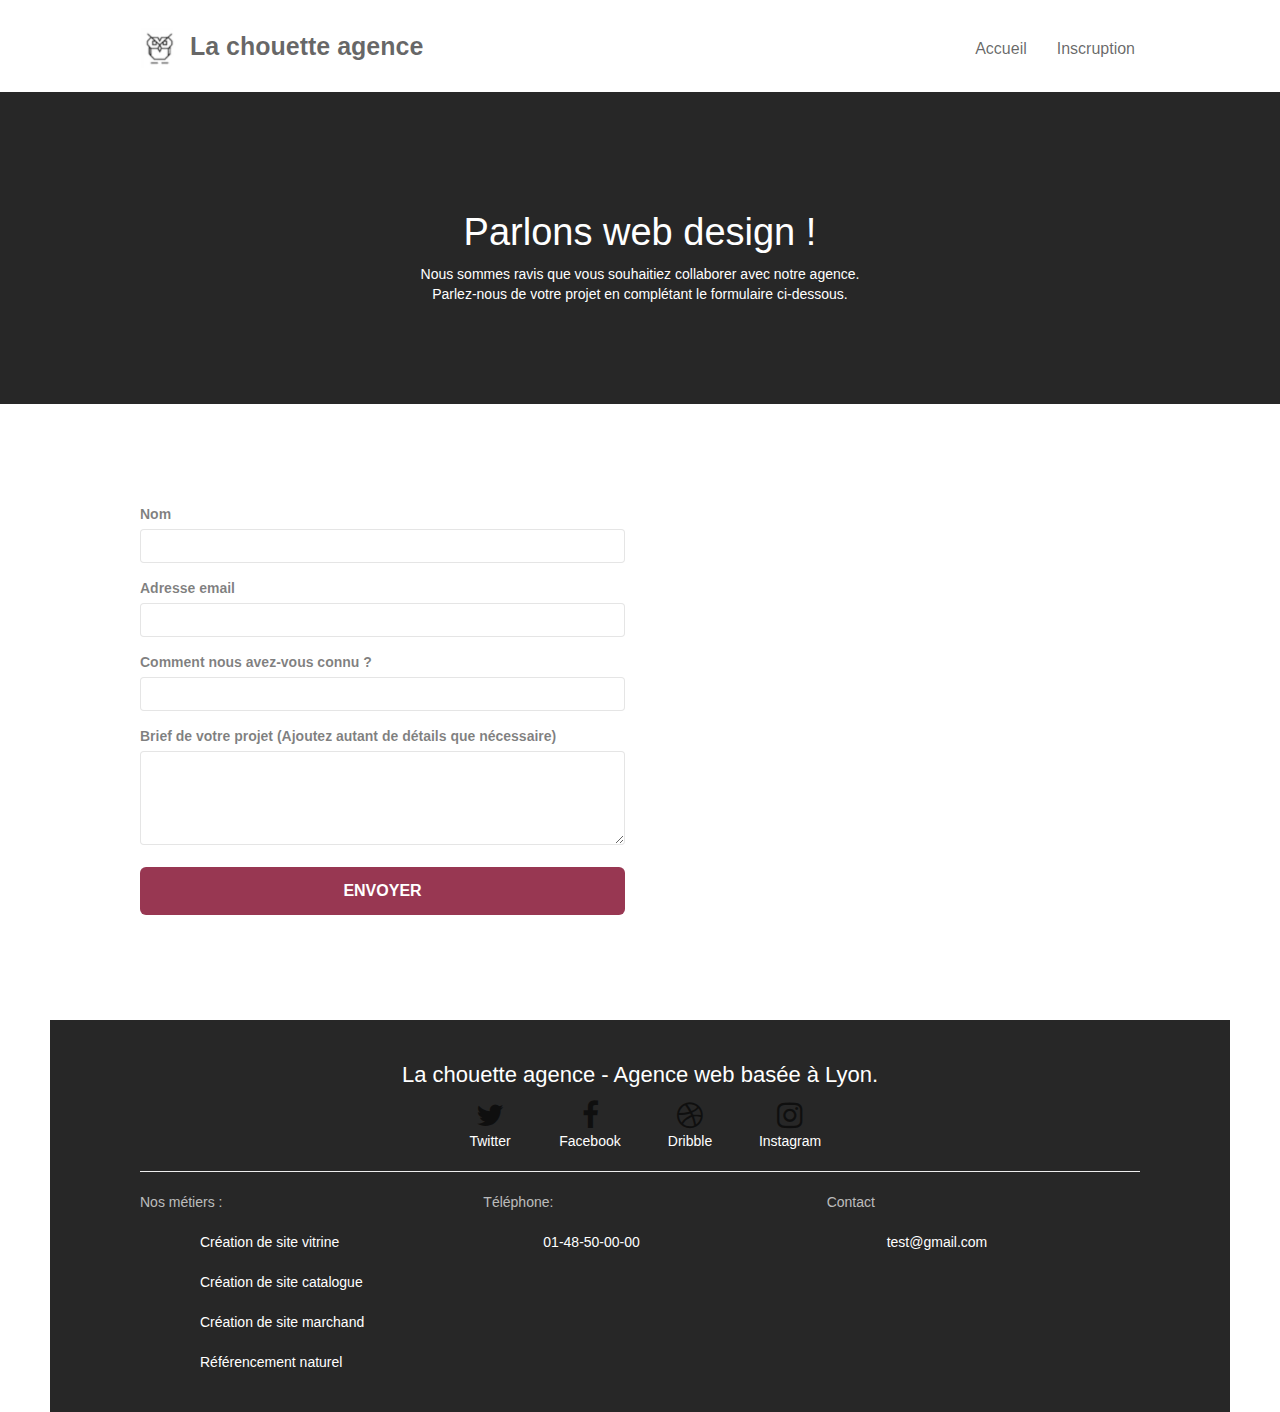
==== commit e5bcc6e4: "Ajouter attibuts for dans les balises label du fichier page2.html" ====
--- a/page2.html
+++ b/page2.html
@@ -62,10 +62,10 @@
 	<div class="container bloc-lg">
 		<div class="row">
 			<div class="col-sm-12">
-				<h1 class="text-center hero-bloc-text tc-white">
+				<h1 class="text-center hero-bloc-text tc-white" style="color:#fff!important">
 					Parlons web design !
 				</h1>
-				<p class="text-center mg-lg tc-white tight-width-whitespace">
+				<p class="text-center mg-lg tc-white tight-width-whitespace" style="color:#fff!important">
 					Nous sommes ravis que vous souhaitiez collaborer avec notre agence.<br>
 					Parlez-nous de votre projet en complétant le formulaire ci-dessous.
 				</p>
@@ -82,19 +82,19 @@
 			<div class="col-sm-6">
 				<form id="form_1" novalidate success-msg="Your message has been sent." fail-msg="Sorry it seems that our mail server is not responding, Sorry for the inconvenience!">
 					<div class="form-group">
-						<label>
+						<label for="name">
 							Nom
 						</label>
 						<input id="name" class="form-control" required />
 					</div>
 					<div class="form-group">
-						<label>
+						<label for="email">
 							Adresse email
 						</label>
 						<input id="email" class="form-control" type="email" required />
 					</div>
 					<div class="form-group">
-						<label>
+						<label for="input_504">
 							Comment nous avez-vous connu ?
 						</label>
 						<input class="form-control" type="email" required id="input_504" />
--- a/style.css
+++ b/style.css
@@ -232,7 +232,7 @@
 .black-background {background-color: rgba(165, 147, 99, 0.7);padding: 40px 40px 40px 40px;}
 .bold-link {font-weight: 900;text-decoration: underline!important;}
 .bgc-white {background-color: #FFFFFF;}
-.bgc-atomic-tangerine {background:linear-gradient(to left,#000,#fff)}
+.bgc-atomic-tangerine {background:#272727;}
 .tc-white {color: #000!important;}
 .btn-atomic-tangerine {background: #983752;color: #FFFFFF!important;}
 .btn-atomic-tangerine:hover {background: #c27956!important;color: #FFFFFF!important;}
--- a/style.css
+++ b/style.css
@@ -232,7 +232,7 @@
 .black-background {background-color: rgba(165, 147, 99, 0.7);padding: 40px 40px 40px 40px;}
 .bold-link {font-weight: 900;text-decoration: underline!important;}
 .bgc-white {background-color: #FFFFFF;}
-.bgc-atomic-tangerine {background:linear-gradient(to left,#000,#fff)}
+.bgc-atomic-tangerine {background:#272727;}
 .tc-white {color: #000!important;}
 .btn-atomic-tangerine {background: #983752;color: #FFFFFF!important;}
 .btn-atomic-tangerine:hover {background: #c27956!important;color: #FFFFFF!important;}
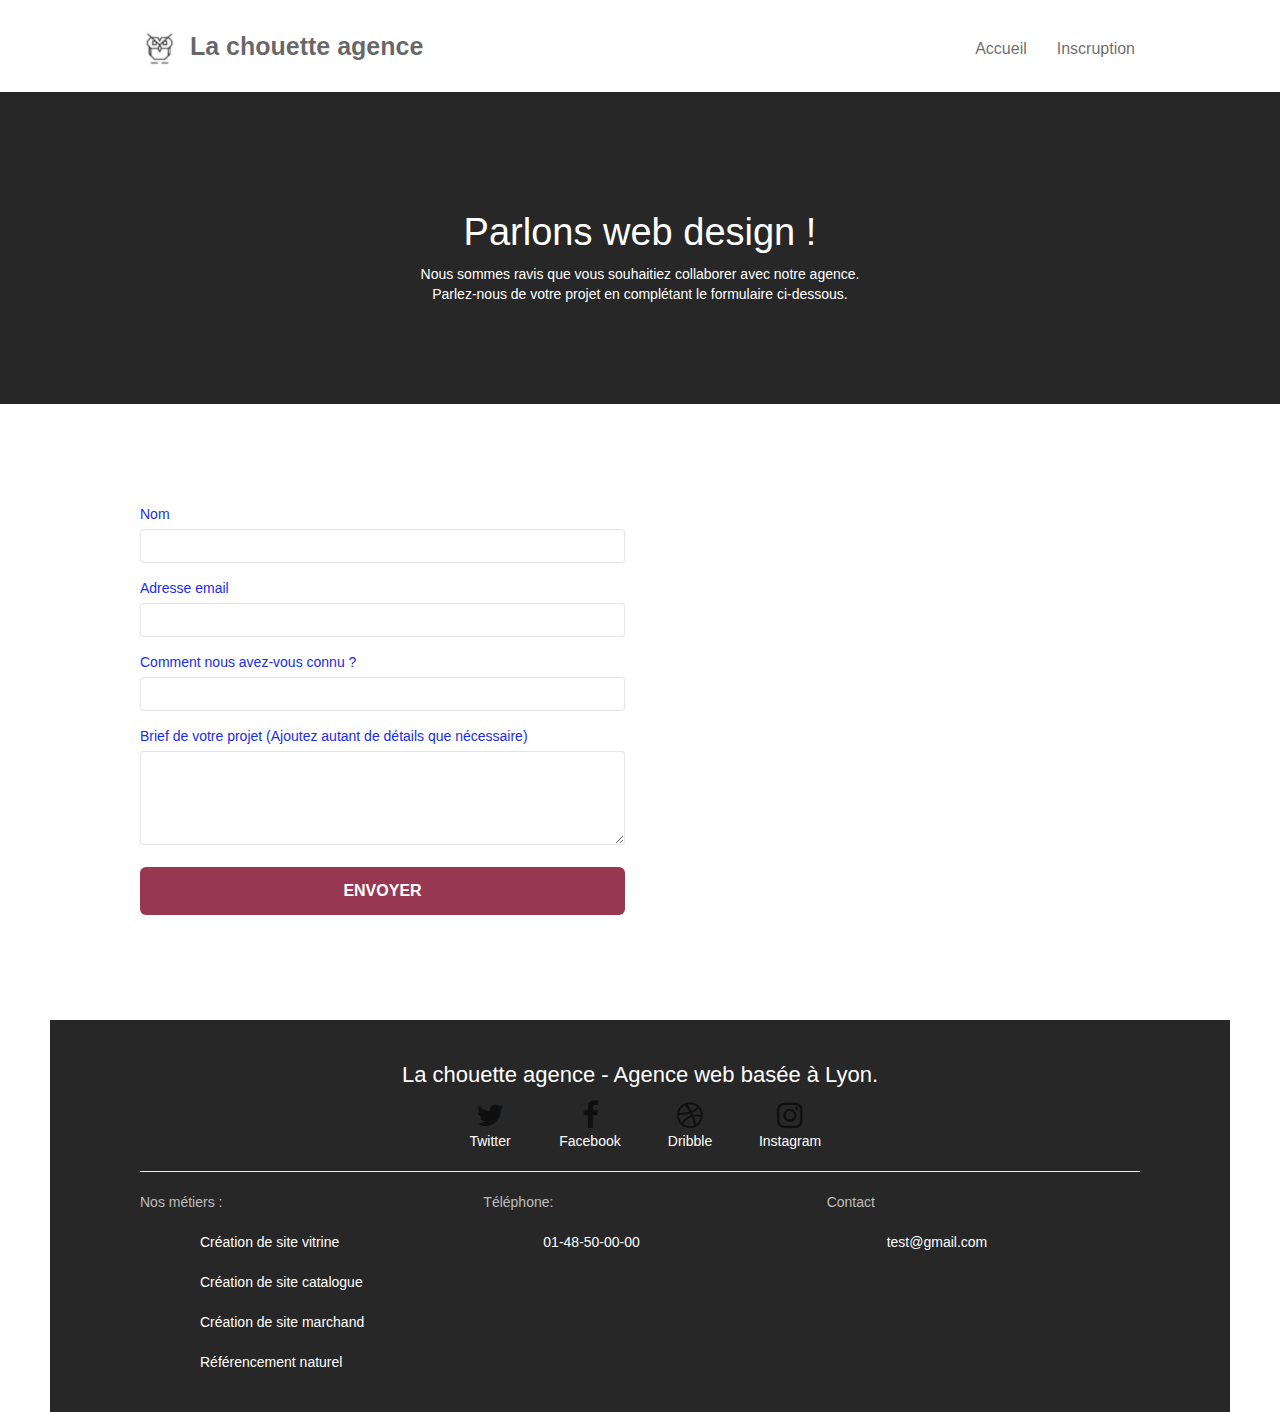
==== commit 83f34e96: "Fin projet" ====
--- a/page2.html
+++ b/page2.html
@@ -100,9 +100,10 @@
 						<input class="form-control" type="email" required id="input_504" />
 					</div>
 					<div class="form-group">
-						<label>
+						<label for="message">
 							Brief de votre projet (Ajoutez autant de détails que nécessaire)<br>
-						</label><textarea id="message" class="form-control" rows="4" cols="50" required></textarea>
+						</label>
+						<textarea id="message" class="form-control" rows="4" cols="50" required></textarea>
 					</div> 
 					<button class="bloc-button btn btn-lg btn-block cta-hero btn-atomic-tangerine" type="submit">
 						Envoyer
--- a/style.css
+++ b/style.css
@@ -1,458 +1 @@
-body{margin: 0;padding: 0;background: #FFF;overflow-x: hidden;}
-a,button {transition: all .3s ease-in-out;outline: none!important;}
-a:hover {text-decoration: none;cursor: pointer;}
-/*#page-loading-blocs-notifaction {position: fixed;top: 0;bottom: 0;
-    width: 100%;z-index: 100000;
-    background: #FFFFFF url("img/pageload-spinner.gif") no-repeat center center;
-}*/
-.bloc{width: 100%;clear: both;background: 50% 50% no-repeat;padding: 0 50px;position: relative;}
-.bloc .container{padding-left: 0;padding-right: 0;}
-.bloc-lg{padding: 100px 50px;}
-.bloc-md {padding: 50px;}
-.bloc-sm {padding: 20px 50px;}
-.bg-center,.bg-l-edge,.bg-r-edge,
-.bg-t-edge,.bg-b-edge,.bg-tl-edge,
-.bg-bl-edge,.bg-tr-edge,.bg-br-edge,.bg-repeat {
-    -webkit-background-size: auto!important;
-    -moz-background-size: auto!important;
-    -o-background-size: auto!important;
-    background-size: auto!important;
-}
-/*.bg-repeat {background: repeat;}*/
-.bg-t-edge {background: top no-repeat;}
-/*.bloc-bg-texture::before {
-    content: "";
-    background-size: 2px 2px;
-    position: absolute;
-    top: 0;
-    bottom: 0;
-    left: 0;
-    right: 0;
-}*/
-/*.texture-paper::before {
-    background: url("img/texture-paper.png");
-    background-size: 280px 280px;
-}*/
-.b-parallax {    background-attachment: fixed;}
-.d-bloc { color: rgba(255, 255, 255, .7);}
-.d-bloc button:hover {color: rgba(255, 255, 255, .9);}
-.d-bloc .icon-round,.d-bloc .icon-square,
-.d-bloc .icon-rounded,.d-bloc .icon-semi-rounded-a,
-.d-bloc .icon-semi-rounded-b{border-color: rgba(255, 255, 255, .9);}
-.d-bloc .divider-h span {border-color: rgba(255, 255, 255, .2);}
-.d-bloc .a-btn,.d-bloc .navbar a,.d-bloc .navbar-brand,
-.d-bloc a .icon-sm,.d-bloc a .icon-md,
-.d-bloc a .icon-lg,.d-bloc a .icon-xl,
-.d-bloc h1 a,.d-bloc h2 a,.d-bloc h3 a,
-/*.d-bloc p a { color: rgba(255, 255, 255, .6);}*/
-.d-bloc .a-btn:hover,
-.d-bloc .navbar a:hover,
-.d-bloc .navbar-brand:hover,
-.d-bloc a:hover .icon-sm,
-.d-bloc a:hover .icon-md,
-.d-bloc a:hover .icon-lg,
-.d-bloc a:hover .icon-xl,
-.d-bloc h1 a:hover,
-.d-bloc h2 a:hover,
-.d-bloc h3 a:hover,
-.d-bloc p a:hover {color: rgba(255, 255, 255, 1);}
-.d-bloc .navbar-toggle .icon-bar {background: rgba(255, 255, 255, 1);}
-.d-bloc .btn-wire,.d-bloc .btn-wire:hover {color: rgba(255, 255, 255, 1);border-color: rgba(255, 255, 255, 1);
-}
-.d-bloc .panel {color: rgba(0, 0, 0, .5);}
-.d-bloc .panel button:hover {color: rgba(0, 0, 0, .7);}
-.d-bloc .panel icon {border-color: rgba(0, 0, 0, .7);}
-.d-bloc .panel .divider-h span {border-color: rgba(0, 0, 0, .1);}
-.d-bloc .panel .a-btn {color: rgba(0, 0, 0, .6);}
-.d-bloc .panel .a-btn:hover {color: rgba(0, 0, 0, 1);}
-.d-bloc .panel .btn-wire,.d-bloc .panel .btn-wire:hover {color: rgba(0, 0, 0, .7);
-    border-color: rgba(0, 0, 0, .3);}
-.d-bloc .panel,.l-bloc {color: rgba(0, 0, 0, .5);}
-.d-bloc .panel button:hover,.l-bloc button:hover {color: rgba(0, 0, 0, .7);}
-.l-bloc .icon-round,.l-bloc .icon-square,.l-bloc .icon-rounded,
-.l-bloc .icon-semi-rounded-a,.l-bloc .icon-semi-rounded-b {border-color: rgba(0, 0, 0, .7);}
-.d-bloc .panel .divider-h span,.l-bloc .divider-h span {border-color: rgba(0, 0, 0, .1);}
-.d-bloc .panel .a-btn,
-.l-bloc .a-btn,
-.l-bloc .navbar a,
-.l-bloc .navbar-brand,
-.l-bloc a .icon-sm,
-.l-bloc a .icon-md,
-.l-bloc a .icon-lg,
-.l-bloc a .icon-xl,
-.l-bloc h1 a,
-.l-bloc h2 a,
-.l-bloc h3 a,
-.l-bloc p a { color: rgba(0, 0, 0, .6);}
-.d-bloc .panel .a-btn:hover,
-.l-bloc .a-btn:hover,
-.l-bloc .navbar a:hover,
-.l-bloc .navbar-brand:hover,
-.l-bloc a:hover .icon-sm,
-.l-bloc a:hover .icon-md,
-.l-bloc a:hover .icon-lg,
-.l-bloc a:hover .icon-xl,
-.l-bloc h1 a:hover,
-.l-bloc h2 a:hover,
-.l-bloc h3 a:hover,
-.l-bloc p a:hover {color: rgba(0, 0, 0, 1);}
-.l-bloc .navbar-toggle .icon-bar {    color: rgba(0, 0, 0, .6);}
-.d-bloc .panel .btn-wire,
-.d-bloc .panel .btn-wire:hover,
-.l-bloc .btn-wire,
-.l-bloc .btn-wire:hover {
-    color: rgba(0, 0, 0, .7);
-    border-color: rgba(0, 0, 0, .3);
-}
-.voffset {    margin-top: 30px;}
-.voffset-lg {    margin-top: 80px;}
-.row-no-gutters {    margin-right: 0;    margin-left: 0;}
-.row.row-no-gutters > [class^="col-"],
-.row.row-no-gutters > [class*=" col-"] {
-    padding-right: 0;
-    padding-left: 0;
-}
-#bloc-1-hero h1 {    font-size: 32px;}
-
-.navbar {    margin-bottom: 0;    z-index: 1;}
-.navbar-brand {
-    height: auto;
-    padding: 3px 15px;
-    font-size: 25px;
-    font-weight: normal;
-    font-weight: 600;
-    line-height: 44px;
-}
-.navbar-brand img {    max-height: 200px;    margin: 0 5px 0 0;    display: inline;}
-.navbar-brand img[src$=svg] {    min-width: 100px;}
-.nav-center .navbar-brand img {    margin: 0;}
-.navbar .nav {    padding-top: 2px;    margin-right: -16px;    float: right;    z-index: 1;}
-.nav > li {    float: left;    margin-top: 4px;    font-size: 16px;}
-.navbar-nav .open .dropdown-menu > li > a {    text-align: inherit;}
-.nav > li a:hover,.nav > li a:focus {    background: transparent;}
-.navbar-toggle {    margin: 10px 10px 0 0;    border: 0px;}
-.navbar-toggle:hover {    background: transparent!important;}
-.navbar-toggle .icon-bar {    background-color: rgba(0, 0, 0, .5);    width: 26px;}
-.nav-invert .navbar .nav {    float: left;}
-.nav-invert .navbar-header,
-.nav-invert .navbar-brand {float: right;position: relative;z-index: 2;}
-.nav > li > .dropdown a {background: none!important;display: block;padding: 14px 15px;}
-nav .caret {margin: 0 5px;}
-.dropdown-menu .dropdown-menu {top: -8px;left: 100%;}
-.dropdown-menu .dropmenu-flow-right {top: 100%;left: 0;margin-left: -1px;border-top-left-radius: 0;border-top-right-radius: 0;
-}
-
-.dropdown-menu .dropdown span {border: 4px solid black;
-    border-top-color: transparent;border-right-color: transparent;
-    border-bottom-color: transparent;margin: 6px -5px 0 0!important;
-    float: right;}
-.mg-md {margin-top: 10px;margin-bottom: 20px;}
-.mg-lg {margin-top: 10px;margin-bottom: 40px;}
-.btn {margin: 0 5px 5px 0;}
-.btn.pull-right {margin: 0 0 5px 5px;}
-.btn-d,.btn-d:hover,.btn-d:focus { color: #FFF;background: rgba(0, 0, 0, .3);}
-button { outline: none!important;}
-.btn-rd {border-radius: 40px;}
-
-.btn-clean {border: 1px solid rgba(0, 0, 0, .08);
-    border-bottom-color: rgba(0, 0, 0, .1);
-    text-shadow: 0 1px 0 rgba(0, 0, 1, .1);
-    box-shadow: 0 1px 3px rgba(0, 0, 1, .25), inset 0 1px 0 0 rgba(255, 255, 255, .15);
-}
-.icon-md {font-size: 30px!important;}
-.icon-lg {font-size: 60px!important;}
-.sm-shadow {text-shadow: 0 1px 2px rgba(0, 0, 0, .3);}
-.panel-sq,.panel-sq .panel-heading,
-.panel-sq .panel-footer {border-radius: 0;}
-.panel-rd {border-radius: 30px;}
-.panel-rd .panel-heading {border-radius: 29px 29px 0 0;}
-.panel-rd .panel-footer {border-radius: 0 0 29px 29px;}
-.form-control {border-color: rgba(0, 0, 0, .1);box-shadow: none;}
-.scrollToTop {width: 40px;height: 40px;position: fixed;bottom: 20px;right: 20px;opacity: 0;z-index: 500;
-    transition: all .3s ease-in-out;}
-.scrollToTop span {margin-top: 6px;}
-.showScrollTop {font-size: 14px;opacity: 1;}
-a[data-lightbox] {position: relative;display: block;text-align: center;}
-a[data-lightbox]:hover::before {
-    content: "+";
-    font-family: "HelveticaNeue-Light", "Helvetica Neue Light", "Helvetica Neue", Helvetica, Arial;
-    font-size: 32px;
-    width: 50px;
-    height: 50px;
-    margin-left: -25px;
-    border-radius: 50%;
-    background: rgba(0, 0, 0, .6);
-    color: #FFF;
-    font-weight: 100;
-    z-index: 1;
-    position: absolute;
-    top: 50%;
-    transform: translateY(-50%);
-    -webkit-transform: translateY(-50%);
-}
-a[data-lightbox]:hover img {opacity: 0.6;-webkit-animation-fill-mode: none;animation-fill-mode: none;}
-#lightbox-modal {display: flex;align-items: center;}
-#lightbox-modal .modal-dialog {width: 90%;max-width: 900px;margin: 0 auto 0;}
-#lightbox-modal .modal-dialog img {max-height: 90vh; margin: 0 auto;}
-.lightbox-caption {padding: 20px;color: #FFF;background: rgba(0, 0, 0, .5);
-    position: absolute;left: 15px;right: 15px;bottom: 5px;}
-.close-lightbox {color: #FFF;font-size: 30px;position: absolute;top: 20px;right: 20px;
-    z-index: 20;background: rgba(0, 0, 0, .5);border: none;line-height: 30px;
-    padding: 0 9px 5px;opacity: 0.3;}
-.close-lightbox:hover,.next-lightbox:hover,.prev-lightbox:hover {opacity: 1.0;color: #FFF;}
-.next-lightbox,.prev-lightbox {
-    font-size: 20px;color: rgba(255, 255, 255, .9); background: rgba(0, 0, 0, .5);
-    transition: all .2s ease-in-out;position: absolute;top: 45%; z-index: 1;
-    opacity: 0.4;}
-.next-lightbox {padding: 6px 8px 1px 13px;right: 25px;}
-.prev-lightbox {padding: 6px 13px 1px 10px;left: 25px;}
-.snapshot-lb .modal-body {padding-bottom: 45px;}
-.snapshot-lb .lightbox-caption {padding: 0;color: rgba(0, 0, 0, .5);background: none;}
-h1,h2,h3,p,label,.btn,{font-family: "helvetica";font-weight: 400;color: #565B47!important;}
-.container {max-width: 1000px;}
-.hero-bloc-text {font-size: 38px;}
-.hero-bloc-text-sub {font-size: 36px;}
-.statement-bloc-text {line-height: 26px;font-style: italic;font-size: 20px;text-align: center;
-    font-weight: lighter; max-width: 520px;margin: auto auto auto auto;}
-p {font-size: 1em;color:rgb(0,0,0);}
-.tight-width-whitespace {max-width: 600px;margin: auto auto auto auto;}
-.h1 { font-size: 20px; font-family: "Open Sans";}
-.cta-hero {margin-top: 22px;color: #FFFFFF!important;text-transform: uppercase;
-    padding: 12px 28px 12px 28px; font-size: 16px;font-weight: 700;}
-.social {max-width: 400px;margin: auto auto auto auto;}
-h2 {font-size: 22px;line-height: 1.4em;color:rgba(0,0,0,0.6);}
-h3 {font-size: 15px;text-transform: uppercase;font-weight: 700;color: #333333!important;}
-.med-width-whitespace { max-width: 800px;margin: auto auto auto auto;box-shadow: 0px 0px 0px #000000;}
-h1 {color: #333333!important;}
-.icons {margin-bottom: 14px;margin-top: 24px;}
-.white {color: #FFFFFF!important;}
-.portfolio-thumb {margin-bottom: 24px;}
-.portfolio-row {margin-bottom: 44px;margin-top: 50px;}
-.avatar {box-shadow: 0px 4px 9px rgba(0, 0, 0, 0.3);}
-.black-background {background-color: rgba(165, 147, 99, 0.7);padding: 40px 40px 40px 40px;}
-.bold-link {font-weight: 900;text-decoration: underline!important;}
-.bgc-white {background-color: #FFFFFF;}
-.bgc-atomic-tangerine {background:#272727;}
-.tc-white {color: #000!important;}
-.btn-atomic-tangerine {background: #983752;color: #FFFFFF!important;}
-.btn-atomic-tangerine:hover {background: #c27956!important;color: #FFFFFF!important;}
-.ltc-white {color: #FFFFFF!important;}
-.ltc-white:hover {color: #cccccc!important;}
-.ltc-atomic-tangerine {color: #F3976C!important;}
-.ltc-atomic-tangerine:hover {color: #c27956!important;}
-.icon-dark-slate-blue {color: #364577!important;border-color: #364577!important;}
-/*.bg-dots-bg {background-image: url("img/dots-bg.png");}*/
-.bg-lines-h2-bg {    background-image: url("img/lines-h2-bg.webp");}
-.bg-banniere {background: center/cover url("img/la-chouette-agence-banniere.webp");}
-.bg-presentation {background: center/cover url("img/image-de-presentation.webp");}
-footer a{color:#fff!important;}
-footer li{margin:20px;list-style-type: none}
-.texte-center p{}
-@media (max-width: 400px) {
-    .bloc {padding-left: 0;padding-right: 0;}
-}
-
-@media (max-width: 767px) {
-    .bloc-mob-center-text { text-align: center;}
-}
-@media (min-width: 768px) {
-    .site-navigation {position: absolute;top: 50%; right: 20px;transform: translate(0, -50%);}
-    .nav > li .dropdown-menu a,
-    .nav > li .dropdown-menu a:hover {color: #484848;}
-    .nav-invert .site-navigation {left: 0;right: 0;}
-    .nav-center {text-align: center;}
-    .nav-center .navbar-header {width: 100%;}
-    .nav-center .navbar-header,
-    .nav-center .navbar-brand,
-    .nav-center .nav > li {  float: none;display: inline-block;}
-    .nav-center .site-navigation { position: relative;
-        width: 100%; right: 0; margin-right: 0px;margin-top: 20px;}
-    .nav-center.mini-nav .navbar-toggle {
-        float: none; margin: 10px auto 0;}
-}
-@media (max-width: 1024px) {
-    .bloc {
-        padding-left: 20px;
-        padding-right: 20px;
-    }
-    .bloc.full-width-bloc,
-    .bloc-tile-2.full-width-bloc .container,
-    .bloc-tile-3.full-width-bloc .container,
-    .bloc-tile-4.full-width-bloc .container {
-        padding-left: 0;
-        padding-right: 0;
-    }
-}
-
-@media (max-width: 992px) and (min-width: 768px) {
-    .navbar .nav {
-        max-width: 80%
-    }
-    .nav-center.navbar .nav {
-        max-width: 100%
-    }
-}
-@media (max-width: 991px) {
-    .container {
-        width: 100%;
-    }
-    .b-parallax {
-        background-attachment: scroll;
-    }
-    .page-container,
-    #hero-bloc {
-        overflow-x: hidden;
-        position: relative;
-    }
-    
-    .bloc-group,
-    .bloc-group .bloc {
-        display: block;
-        width: 100%;
-    }
-    .bloc-fill-screen .fill-bloc-top-edge,
-    .bloc-fill-screen .fill-bloc-bottom-edge {
-        padding: 0 20px;
-        
-    }
-}
-
-@media (max-width: 767px) {
-    .page-container {
-        overflow-x: hidden;
-        position: relative;
-    }
-    h1,
-    h2,
-    h3,
-    h4,
-    h5,
-    h6,
-    p,
-    #disqus_thread {
-        padding-left: 10px!important;
-        padding-right: 10px!important;
-    }
-    .b-parallax {
-        background-attachment: scroll;
-    }
-    .navbar .nav {
-        padding-top: 0;
-        border-top: 1px solid rgba(0, 0, 0, .2);
-        float: none!important;
-    }
-    .navbar.row {
-        margin-left: 0;
-        margin-right: 0;
-    }
-    .site-navigation {
-        position: inherit;
-        transform: none;
-        /*-webkit-transform: none;
-        -ms-transform: none;*/
-    }
-    .nav > li {
-        margin-top: 0;
-        border-bottom: 1px solid rgba(0, 0, 0, .1);
-        background: rgba(0, 0, 0, .05);
-        text-align: left;
-        padding-left: 15px;
-        width: 100%;
-    }
-    .nav > li:hover {
-        background: rgba(0, 0, 0, .08);
-    }
-    .dropdown .dropdown a .caret {
-        float: none;
-        margin: 5px 0 0 10px!important;
-        border: 4px solid black;
-        border-bottom-color: transparent;
-        border-right-color: transparent;
-        border-left-color: transparent;
-    }
-    #hero-bloc .navbar .nav {
-        background: rgba(0, 0, 0, .8);
-    }
-    #hero-bloc .navbar .nav a {
-        color: rgba(255, 255, 255, .6);
-    }
-    .hero {
-        padding: 50px 0;
-    }
-    .hero-nav {
-        left: -1px;
-        right: -1px;
-    }
-    .navbar-collapse {
-        padding: 0;
-        overflow-x: hidden;
-        -webkit-box-shadow: none;
-        box-shadow: none;
-    }
-    .navbar-brand img {
-        max-height: 40px;
-        width: auto;
-    }
-    .nav-invert .navbar-header {
-        float: none;
-        width: 100%;
-    }
-    .nav-invert .navbar-toggle {
-        float: left;
-        margin-left: 10px;
-    }
-    .bloc {
-        padding-left: 0;
-        padding-right: 0;
-    }
-    .bloc-xxl,
-    .bloc-xl,
-    .bloc-lg {
-        padding: 40px 0;
-    }
-    .bloc-sm,
-    .bloc-md {
-        padding-left: 0;
-        padding-right: 0;
-    }
-    .bloc-tile-2 .container,
-    .bloc-tile-3 .container,
-    .bloc-tile-4 .container,
-    .bloc-fill-screen .fill-bloc-top-edge,
-    .bloc-fill-screen .fill-bloc-bottom-edge {
-        padding-left: 0;
-        padding-right: 0;
-    }
-    .a-block {
-        padding: 0 10px;
-    }
-    .btn-dwn {
-        display: none;
-    }
-    .voffset {
-        margin-top: 5px;
-    }
-    .voffset-md {
-        margin-top: 20px;
-    }
-    .voffset-lg {
-        margin-top: 30px;
-    }
-    form {
-        padding: 5px;
-    }
-    .close-lightbox {
-        display: inline-block;
-    }
-    .blocsapp-device-iphone5 {
-        background-size: 216px 425px;
-        padding-top: 60px;
-        width: 216px;
-        height: 425px;
-    }
-    .blocsapp-device-iphone5 img {
-        width: 180px;
-        height: 320px;
-    }
-}
-
+body{margin:0;padding:0;background:#fff;overflow-x:hidden}a,button{transition:all .3s ease-in-out;outline:0!important}a:hover{text-decoration:none;cursor:pointer}.bloc{width:100%;clear:both;background:50% 50% no-repeat;padding:0 50px;position:relative}.bloc .container{padding-left:0;padding-right:0}.bloc-lg{padding:100px 50px}.bloc-md{padding:50px}.bloc-sm{padding:20px 50px}.bg-b-edge,.bg-bl-edge,.bg-br-edge,.bg-center,.bg-l-edge,.bg-r-edge,.bg-repeat,.bg-t-edge,.bg-tl-edge,.bg-tr-edge{-webkit-background-size:auto!important;-moz-background-size:auto!important;-o-background-size:auto!important;background-size:auto!important}.bg-t-edge{background:top no-repeat}.b-parallax{background-attachment:fixed}.d-bloc{color:rgba(255,255,255,.7)}.d-bloc button:hover{color:rgba(255,255,255,.9)}.d-bloc .icon-round,.d-bloc .icon-rounded,.d-bloc .icon-semi-rounded-a,.d-bloc .icon-semi-rounded-b,.d-bloc .icon-square{border-color:rgba(255,255,255,.9)}.d-bloc .divider-h span{border-color:rgba(255,255,255,.2)}.d-bloc .a-btn,.d-bloc .a-btn:hover,.d-bloc .navbar a,.d-bloc .navbar a:hover,.d-bloc .navbar-brand,.d-bloc .navbar-brand:hover,.d-bloc a .icon-lg,.d-bloc a .icon-md,.d-bloc a .icon-sm,.d-bloc a .icon-xl,.d-bloc a:hover .icon-lg,.d-bloc a:hover .icon-md,.d-bloc a:hover .icon-sm,.d-bloc a:hover .icon-xl,.d-bloc h1 a,.d-bloc h1 a:hover,.d-bloc h2 a,.d-bloc h2 a:hover,.d-bloc h3 a,.d-bloc h3 a:hover,.d-bloc p a:hover{color:#fff}.d-bloc .navbar-toggle .icon-bar{background:#fff}.d-bloc .btn-wire,.d-bloc .btn-wire:hover{color:#fff;border-color:#fff}.d-bloc .panel{color:rgba(0,0,0,.5)}.d-bloc .panel button:hover{color:rgba(0,0,0,.7)}.d-bloc .panel icon{border-color:rgba(0,0,0,.7)}.d-bloc .panel .divider-h span{border-color:rgba(0,0,0,.1)}.d-bloc .panel .a-btn{color:rgba(0,0,0,.6)}.d-bloc .panel .a-btn:hover{color:#000}.d-bloc .panel .btn-wire,.d-bloc .panel .btn-wire:hover{color:rgba(0,0,0,.7);border-color:rgba(0,0,0,.3)}.d-bloc .panel,.l-bloc{color:rgba(0,0,0,.5)}.d-bloc .panel button:hover,.l-bloc button:hover{color:rgba(0,0,0,.7)}.l-bloc .icon-round,.l-bloc .icon-rounded,.l-bloc .icon-semi-rounded-a,.l-bloc .icon-semi-rounded-b,.l-bloc .icon-square{border-color:rgba(0,0,0,.7)}.d-bloc .panel .divider-h span,.l-bloc .divider-h span{border-color:rgba(0,0,0,.1)}.d-bloc .panel .a-btn,.l-bloc .a-btn,.l-bloc .navbar a,.l-bloc .navbar-brand,.l-bloc a .icon-lg,.l-bloc a .icon-md,.l-bloc a .icon-sm,.l-bloc a .icon-xl,.l-bloc h1 a,.l-bloc h2 a,.l-bloc h3 a,.l-bloc p a{color:rgba(0,0,0,.6)}.d-bloc .panel .a-btn:hover,.l-bloc .a-btn:hover,.l-bloc .navbar a:hover,.l-bloc .navbar-brand:hover,.l-bloc a:hover .icon-lg,.l-bloc a:hover .icon-md,.l-bloc a:hover .icon-sm,.l-bloc a:hover .icon-xl,.l-bloc h1 a:hover,.l-bloc h2 a:hover,.l-bloc h3 a:hover,.l-bloc p a:hover{color:#000}.l-bloc .navbar-toggle .icon-bar{color:rgba(0,0,0,.6)}.d-bloc .panel .btn-wire,.d-bloc .panel .btn-wire:hover,.l-bloc .btn-wire,.l-bloc .btn-wire:hover{color:rgba(0,0,0,.7);border-color:rgba(0,0,0,.3)}.voffset{margin-top:30px}.voffset-lg{margin-top:80px}.row-no-gutters{margin-right:0;margin-left:0}.row.row-no-gutters>[class*=" col-"],.row.row-no-gutters>[class^=col-]{padding-right:0;padding-left:0}#bloc-1-hero h1{font-size:32px}.navbar{margin-bottom:0;z-index:1}.navbar-brand{height:auto;padding:3px 15px;font-size:25px;font-weight:400;font-weight:600;line-height:44px}.navbar-brand img{max-height:200px;margin:0 5px 0 0;display:inline}.navbar-brand img[src$=svg]{min-width:100px}.nav-center .navbar-brand img{margin:0}.navbar .nav{padding-top:2px;margin-right:-16px;float:right;z-index:1}.nav>li{float:left;margin-top:4px;font-size:16px}.navbar-nav .open .dropdown-menu>li>a{text-align:inherit}.nav>li a:focus,.nav>li a:hover{background:0 0}.navbar-toggle{margin:10px 10px 0 0;border:0}.navbar-toggle:hover{background:0 0!important}.navbar-toggle .icon-bar{background-color:rgba(0,0,0,.5);width:26px}.nav-invert .navbar .nav{float:left}.nav-invert .navbar-brand,.nav-invert .navbar-header{float:right;position:relative;z-index:2}.nav>li>.dropdown a{background:0 0!important;display:block;padding:14px 15px}nav .caret{margin:0 5px}.dropdown-menu .dropdown-menu{top:-8px;left:100%}.dropdown-menu .dropmenu-flow-right{top:100%;left:0;margin-left:-1px;border-top-left-radius:0;border-top-right-radius:0}.dropdown-menu .dropdown span{border:4px solid #000;border-top-color:transparent;border-right-color:transparent;border-bottom-color:transparent;margin:6px -5px 0 0!important;float:right}.mg-md{margin-top:10px;margin-bottom:20px}.mg-lg{margin-top:10px;margin-bottom:40px}.btn{margin:0 5px 5px 0}.btn.pull-right{margin:0 0 5px 5px}.btn-d,.btn-d:focus,.btn-d:hover{color:#fff;background:rgba(0,0,0,.3)}button{outline:0!important}.btn-rd{border-radius:40px}.btn-clean{border:1px solid rgba(0,0,0,.08);border-bottom-color:rgba(0,0,0,.1);text-shadow:0 1px 0 rgba(0,0,1,.1);box-shadow:0 1px 3px rgba(0,0,1,.25),inset 0 1px 0 0 rgba(255,255,255,.15)}.icon-md{font-size:30px!important}.icon-lg{font-size:60px!important}.sm-shadow{text-shadow:0 1px 2px rgba(0,0,0,.3)}.panel-sq,.panel-sq .panel-footer,.panel-sq .panel-heading{border-radius:0}.panel-rd{border-radius:30px}.panel-rd .panel-heading{border-radius:29px 29px 0 0}.panel-rd .panel-footer{border-radius:0 0 29px 29px}.form-control{border-color:rgba(0,0,0,.1);box-shadow:none}.scrollToTop{width:40px;height:40px;position:fixed;bottom:20px;right:20px;opacity:0;z-index:500;transition:all .3s ease-in-out}.scrollToTop span{margin-top:6px}.showScrollTop{font-size:14px;opacity:1}a[data-lightbox]{position:relative;display:block;text-align:center}a[data-lightbox]:hover::before{content:"+";font-family:HelveticaNeue-Light,"Helvetica Neue Light","Helvetica Neue",Helvetica,Arial;font-size:32px;width:50px;height:50px;margin-left:-25px;border-radius:50%;background:rgba(0,0,0,.6);color:#fff;font-weight:100;z-index:1;position:absolute;top:50%;transform:translateY(-50%);-webkit-transform:translateY(-50%)}a[data-lightbox]:hover img{opacity:.6;-webkit-animation-fill-mode:none;animation-fill-mode:none}#lightbox-modal{display:flex;align-items:center}#lightbox-modal .modal-dialog{width:90%;max-width:900px;margin:0 auto 0}#lightbox-modal .modal-dialog img{max-height:90vh;margin:0 auto}.lightbox-caption{padding:20px;color:#fff;background:rgba(0,0,0,.5);position:absolute;left:15px;right:15px;bottom:5px}.close-lightbox{color:#fff;font-size:30px;position:absolute;top:20px;right:20px;z-index:20;background:rgba(0,0,0,.5);border:none;line-height:30px;padding:0 9px 5px;opacity:.3}.close-lightbox:hover,.next-lightbox:hover,.prev-lightbox:hover{opacity:1;color:#fff}.next-lightbox,.prev-lightbox{font-size:20px;color:rgba(255,255,255,.9);background:rgba(0,0,0,.5);transition:all .2s ease-in-out;position:absolute;top:45%;z-index:1;opacity:.4}.next-lightbox{padding:6px 8px 1px 13px;right:25px}.prev-lightbox{padding:6px 13px 1px 10px;left:25px}.snapshot-lb .modal-body{padding-bottom:45px}.snapshot-lb .lightbox-caption{padding:0;color:rgba(0,0,0,.5);background:0 0},.btn,h1,h2,h3,label,p{font-family:helvetica;font-weight:400;color:#565b47!important}.container{max-width:1000px}label{font-family:helvetica;font-weight:400;color:#182cf2!important}.hero-bloc-text{font-size:38px}.hero-bloc-text-sub{font-size:36px}.statement-bloc-text{line-height:26px;font-style:italic;font-size:20px;text-align:center;font-weight:lighter;max-width:520px;margin:auto auto auto auto}p{font-size:1em;color:#000}.tight-width-whitespace{max-width:600px;margin:auto auto auto auto}.h1{font-size:20px;font-family:"Open Sans"}.cta-hero{margin-top:22px;color:#fff!important;text-transform:uppercase;padding:12px 28px 12px 28px;font-size:16px;font-weight:700}.social{max-width:400px;margin:auto auto auto auto}h2{font-size:22px;line-height:1.4em;color:rgba(0,0,0,.6)}h3{font-size:15px;text-transform:uppercase;font-weight:700;color:#333!important}.med-width-whitespace{max-width:800px;margin:auto auto auto auto;box-shadow:0 0 0 #000}h1{color:#333!important}.icons{margin-bottom:14px;margin-top:24px}.white{color:#fff!important}.portfolio-thumb{margin-bottom:24px}.portfolio-row{margin-bottom:44px;margin-top:50px}.avatar{box-shadow:0 4px 9px rgba(0,0,0,.3)}.black-background{background-color:rgba(165,147,99,.7);padding:40px 40px 40px 40px}.bold-link{font-weight:900;text-decoration:underline!important}.bgc-white{background-color:#fff}.bgc-atomic-tangerine{background:#272727}.tc-white{color:#000!important}.btn-atomic-tangerine{background:#983752;color:#fff!important}.btn-atomic-tangerine:hover{background:#c27956!important;color:#fff!important}.ltc-white{color:#fff!important}.ltc-white:hover{color:#ccc!important}.ltc-atomic-tangerine{color:#f3976c!important}.ltc-atomic-tangerine:hover{color:#c27956!important}.icon-dark-slate-blue{color:#364577!important;border-color:#364577!important}.bg-lines-h2-bg{background-image:url(img/lines-h2-bg.webp)}.bg-banniere{background:center/cover url(img/la-chouette-agence-banniere.webp)}.bg-presentation{background:center/cover url(img/image-de-presentation.webp)}footer a{color:#fff!important}footer li{margin:20px;list-style-type:none}@media (max-width:400px){.bloc{padding-left:0;padding-right:0}}@media (max-width:767px){.bloc-mob-center-text{text-align:center}}@media (min-width:768px){.site-navigation{position:absolute;top:50%;right:20px;transform:translate(0,-50%)}.nav>li .dropdown-menu a,.nav>li .dropdown-menu a:hover{color:#484848}.nav-invert .site-navigation{left:0;right:0}.nav-center{text-align:center}.nav-center .navbar-header{width:100%}.nav-center .nav>li,.nav-center .navbar-brand,.nav-center .navbar-header{float:none;display:inline-block}.nav-center .site-navigation{position:relative;width:100%;right:0;margin-right:0;margin-top:20px}.nav-center.mini-nav .navbar-toggle{float:none;margin:10px auto 0}}@media (max-width:1024px){.bloc{padding-left:20px;padding-right:20px}.bloc-tile-2.full-width-bloc .container,.bloc-tile-3.full-width-bloc .container,.bloc-tile-4.full-width-bloc .container,.bloc.full-width-bloc{padding-left:0;padding-right:0}}@media (max-width:992px) and (min-width:768px){.navbar .nav{max-width:80%}.nav-center.navbar .nav{max-width:100%}}@media (max-width:991px){.container{width:100%}.b-parallax{background-attachment:scroll}#hero-bloc,.page-container{overflow-x:hidden;position:relative}.bloc-group,.bloc-group .bloc{display:block;width:100%}.bloc-fill-screen .fill-bloc-bottom-edge,.bloc-fill-screen .fill-bloc-top-edge{padding:0 20px}}@media (max-width:767px){.page-container{overflow-x:hidden;position:relative}#disqus_thread,h1,h2,h3,h4,h5,h6,p{padding-left:10px!important;padding-right:10px!important}.b-parallax{background-attachment:scroll}.navbar .nav{padding-top:0;border-top:1px solid rgba(0,0,0,.2);float:none!important}.navbar.row{margin-left:0;margin-right:0}.site-navigation{position:inherit;transform:none}.nav>li{margin-top:0;border-bottom:1px solid rgba(0,0,0,.1);background:rgba(0,0,0,.05);text-align:left;padding-left:15px;width:100%}.nav>li:hover{background:rgba(0,0,0,.08)}.dropdown .dropdown a .caret{float:none;margin:5px 0 0 10px!important;border:4px solid #000;border-bottom-color:transparent;border-right-color:transparent;border-left-color:transparent}#hero-bloc .navbar .nav{background:rgba(0,0,0,.8)}#hero-bloc .navbar .nav a{color:rgba(255,255,255,.6)}.hero{padding:50px 0}.hero-nav{left:-1px;right:-1px}.navbar-collapse{padding:0;overflow-x:hidden;-webkit-box-shadow:none;box-shadow:none}.navbar-brand img{max-height:40px;width:auto}.nav-invert .navbar-header{float:none;width:100%}.nav-invert .navbar-toggle{float:left;margin-left:10px}.bloc{padding-left:0;padding-right:0}.bloc-lg,.bloc-xl,.bloc-xxl{padding:40px 0}.bloc-md,.bloc-sm{padding-left:0;padding-right:0}.bloc-fill-screen .fill-bloc-bottom-edge,.bloc-fill-screen .fill-bloc-top-edge,.bloc-tile-2 .container,.bloc-tile-3 .container,.bloc-tile-4 .container{padding-left:0;padding-right:0}.a-block{padding:0 10px}.btn-dwn{display:none}.voffset{margin-top:5px}.voffset-md{margin-top:20px}.voffset-lg{margin-top:30px}form{padding:5px}.close-lightbox{display:inline-block}.blocsapp-device-iphone5{background-size:216px 425px;padding-top:60px;width:216px;height:425px}.blocsapp-device-iphone5 img{width:180px;height:320px}}--- a/style.css
+++ b/style.css
@@ -1,458 +1 @@
-body{margin: 0;padding: 0;background: #FFF;overflow-x: hidden;}
-a,button {transition: all .3s ease-in-out;outline: none!important;}
-a:hover {text-decoration: none;cursor: pointer;}
-/*#page-loading-blocs-notifaction {position: fixed;top: 0;bottom: 0;
-    width: 100%;z-index: 100000;
-    background: #FFFFFF url("img/pageload-spinner.gif") no-repeat center center;
-}*/
-.bloc{width: 100%;clear: both;background: 50% 50% no-repeat;padding: 0 50px;position: relative;}
-.bloc .container{padding-left: 0;padding-right: 0;}
-.bloc-lg{padding: 100px 50px;}
-.bloc-md {padding: 50px;}
-.bloc-sm {padding: 20px 50px;}
-.bg-center,.bg-l-edge,.bg-r-edge,
-.bg-t-edge,.bg-b-edge,.bg-tl-edge,
-.bg-bl-edge,.bg-tr-edge,.bg-br-edge,.bg-repeat {
-    -webkit-background-size: auto!important;
-    -moz-background-size: auto!important;
-    -o-background-size: auto!important;
-    background-size: auto!important;
-}
-/*.bg-repeat {background: repeat;}*/
-.bg-t-edge {background: top no-repeat;}
-/*.bloc-bg-texture::before {
-    content: "";
-    background-size: 2px 2px;
-    position: absolute;
-    top: 0;
-    bottom: 0;
-    left: 0;
-    right: 0;
-}*/
-/*.texture-paper::before {
-    background: url("img/texture-paper.png");
-    background-size: 280px 280px;
-}*/
-.b-parallax {    background-attachment: fixed;}
-.d-bloc { color: rgba(255, 255, 255, .7);}
-.d-bloc button:hover {color: rgba(255, 255, 255, .9);}
-.d-bloc .icon-round,.d-bloc .icon-square,
-.d-bloc .icon-rounded,.d-bloc .icon-semi-rounded-a,
-.d-bloc .icon-semi-rounded-b{border-color: rgba(255, 255, 255, .9);}
-.d-bloc .divider-h span {border-color: rgba(255, 255, 255, .2);}
-.d-bloc .a-btn,.d-bloc .navbar a,.d-bloc .navbar-brand,
-.d-bloc a .icon-sm,.d-bloc a .icon-md,
-.d-bloc a .icon-lg,.d-bloc a .icon-xl,
-.d-bloc h1 a,.d-bloc h2 a,.d-bloc h3 a,
-/*.d-bloc p a { color: rgba(255, 255, 255, .6);}*/
-.d-bloc .a-btn:hover,
-.d-bloc .navbar a:hover,
-.d-bloc .navbar-brand:hover,
-.d-bloc a:hover .icon-sm,
-.d-bloc a:hover .icon-md,
-.d-bloc a:hover .icon-lg,
-.d-bloc a:hover .icon-xl,
-.d-bloc h1 a:hover,
-.d-bloc h2 a:hover,
-.d-bloc h3 a:hover,
-.d-bloc p a:hover {color: rgba(255, 255, 255, 1);}
-.d-bloc .navbar-toggle .icon-bar {background: rgba(255, 255, 255, 1);}
-.d-bloc .btn-wire,.d-bloc .btn-wire:hover {color: rgba(255, 255, 255, 1);border-color: rgba(255, 255, 255, 1);
-}
-.d-bloc .panel {color: rgba(0, 0, 0, .5);}
-.d-bloc .panel button:hover {color: rgba(0, 0, 0, .7);}
-.d-bloc .panel icon {border-color: rgba(0, 0, 0, .7);}
-.d-bloc .panel .divider-h span {border-color: rgba(0, 0, 0, .1);}
-.d-bloc .panel .a-btn {color: rgba(0, 0, 0, .6);}
-.d-bloc .panel .a-btn:hover {color: rgba(0, 0, 0, 1);}
-.d-bloc .panel .btn-wire,.d-bloc .panel .btn-wire:hover {color: rgba(0, 0, 0, .7);
-    border-color: rgba(0, 0, 0, .3);}
-.d-bloc .panel,.l-bloc {color: rgba(0, 0, 0, .5);}
-.d-bloc .panel button:hover,.l-bloc button:hover {color: rgba(0, 0, 0, .7);}
-.l-bloc .icon-round,.l-bloc .icon-square,.l-bloc .icon-rounded,
-.l-bloc .icon-semi-rounded-a,.l-bloc .icon-semi-rounded-b {border-color: rgba(0, 0, 0, .7);}
-.d-bloc .panel .divider-h span,.l-bloc .divider-h span {border-color: rgba(0, 0, 0, .1);}
-.d-bloc .panel .a-btn,
-.l-bloc .a-btn,
-.l-bloc .navbar a,
-.l-bloc .navbar-brand,
-.l-bloc a .icon-sm,
-.l-bloc a .icon-md,
-.l-bloc a .icon-lg,
-.l-bloc a .icon-xl,
-.l-bloc h1 a,
-.l-bloc h2 a,
-.l-bloc h3 a,
-.l-bloc p a { color: rgba(0, 0, 0, .6);}
-.d-bloc .panel .a-btn:hover,
-.l-bloc .a-btn:hover,
-.l-bloc .navbar a:hover,
-.l-bloc .navbar-brand:hover,
-.l-bloc a:hover .icon-sm,
-.l-bloc a:hover .icon-md,
-.l-bloc a:hover .icon-lg,
-.l-bloc a:hover .icon-xl,
-.l-bloc h1 a:hover,
-.l-bloc h2 a:hover,
-.l-bloc h3 a:hover,
-.l-bloc p a:hover {color: rgba(0, 0, 0, 1);}
-.l-bloc .navbar-toggle .icon-bar {    color: rgba(0, 0, 0, .6);}
-.d-bloc .panel .btn-wire,
-.d-bloc .panel .btn-wire:hover,
-.l-bloc .btn-wire,
-.l-bloc .btn-wire:hover {
-    color: rgba(0, 0, 0, .7);
-    border-color: rgba(0, 0, 0, .3);
-}
-.voffset {    margin-top: 30px;}
-.voffset-lg {    margin-top: 80px;}
-.row-no-gutters {    margin-right: 0;    margin-left: 0;}
-.row.row-no-gutters > [class^="col-"],
-.row.row-no-gutters > [class*=" col-"] {
-    padding-right: 0;
-    padding-left: 0;
-}
-#bloc-1-hero h1 {    font-size: 32px;}
-
-.navbar {    margin-bottom: 0;    z-index: 1;}
-.navbar-brand {
-    height: auto;
-    padding: 3px 15px;
-    font-size: 25px;
-    font-weight: normal;
-    font-weight: 600;
-    line-height: 44px;
-}
-.navbar-brand img {    max-height: 200px;    margin: 0 5px 0 0;    display: inline;}
-.navbar-brand img[src$=svg] {    min-width: 100px;}
-.nav-center .navbar-brand img {    margin: 0;}
-.navbar .nav {    padding-top: 2px;    margin-right: -16px;    float: right;    z-index: 1;}
-.nav > li {    float: left;    margin-top: 4px;    font-size: 16px;}
-.navbar-nav .open .dropdown-menu > li > a {    text-align: inherit;}
-.nav > li a:hover,.nav > li a:focus {    background: transparent;}
-.navbar-toggle {    margin: 10px 10px 0 0;    border: 0px;}
-.navbar-toggle:hover {    background: transparent!important;}
-.navbar-toggle .icon-bar {    background-color: rgba(0, 0, 0, .5);    width: 26px;}
-.nav-invert .navbar .nav {    float: left;}
-.nav-invert .navbar-header,
-.nav-invert .navbar-brand {float: right;position: relative;z-index: 2;}
-.nav > li > .dropdown a {background: none!important;display: block;padding: 14px 15px;}
-nav .caret {margin: 0 5px;}
-.dropdown-menu .dropdown-menu {top: -8px;left: 100%;}
-.dropdown-menu .dropmenu-flow-right {top: 100%;left: 0;margin-left: -1px;border-top-left-radius: 0;border-top-right-radius: 0;
-}
-
-.dropdown-menu .dropdown span {border: 4px solid black;
-    border-top-color: transparent;border-right-color: transparent;
-    border-bottom-color: transparent;margin: 6px -5px 0 0!important;
-    float: right;}
-.mg-md {margin-top: 10px;margin-bottom: 20px;}
-.mg-lg {margin-top: 10px;margin-bottom: 40px;}
-.btn {margin: 0 5px 5px 0;}
-.btn.pull-right {margin: 0 0 5px 5px;}
-.btn-d,.btn-d:hover,.btn-d:focus { color: #FFF;background: rgba(0, 0, 0, .3);}
-button { outline: none!important;}
-.btn-rd {border-radius: 40px;}
-
-.btn-clean {border: 1px solid rgba(0, 0, 0, .08);
-    border-bottom-color: rgba(0, 0, 0, .1);
-    text-shadow: 0 1px 0 rgba(0, 0, 1, .1);
-    box-shadow: 0 1px 3px rgba(0, 0, 1, .25), inset 0 1px 0 0 rgba(255, 255, 255, .15);
-}
-.icon-md {font-size: 30px!important;}
-.icon-lg {font-size: 60px!important;}
-.sm-shadow {text-shadow: 0 1px 2px rgba(0, 0, 0, .3);}
-.panel-sq,.panel-sq .panel-heading,
-.panel-sq .panel-footer {border-radius: 0;}
-.panel-rd {border-radius: 30px;}
-.panel-rd .panel-heading {border-radius: 29px 29px 0 0;}
-.panel-rd .panel-footer {border-radius: 0 0 29px 29px;}
-.form-control {border-color: rgba(0, 0, 0, .1);box-shadow: none;}
-.scrollToTop {width: 40px;height: 40px;position: fixed;bottom: 20px;right: 20px;opacity: 0;z-index: 500;
-    transition: all .3s ease-in-out;}
-.scrollToTop span {margin-top: 6px;}
-.showScrollTop {font-size: 14px;opacity: 1;}
-a[data-lightbox] {position: relative;display: block;text-align: center;}
-a[data-lightbox]:hover::before {
-    content: "+";
-    font-family: "HelveticaNeue-Light", "Helvetica Neue Light", "Helvetica Neue", Helvetica, Arial;
-    font-size: 32px;
-    width: 50px;
-    height: 50px;
-    margin-left: -25px;
-    border-radius: 50%;
-    background: rgba(0, 0, 0, .6);
-    color: #FFF;
-    font-weight: 100;
-    z-index: 1;
-    position: absolute;
-    top: 50%;
-    transform: translateY(-50%);
-    -webkit-transform: translateY(-50%);
-}
-a[data-lightbox]:hover img {opacity: 0.6;-webkit-animation-fill-mode: none;animation-fill-mode: none;}
-#lightbox-modal {display: flex;align-items: center;}
-#lightbox-modal .modal-dialog {width: 90%;max-width: 900px;margin: 0 auto 0;}
-#lightbox-modal .modal-dialog img {max-height: 90vh; margin: 0 auto;}
-.lightbox-caption {padding: 20px;color: #FFF;background: rgba(0, 0, 0, .5);
-    position: absolute;left: 15px;right: 15px;bottom: 5px;}
-.close-lightbox {color: #FFF;font-size: 30px;position: absolute;top: 20px;right: 20px;
-    z-index: 20;background: rgba(0, 0, 0, .5);border: none;line-height: 30px;
-    padding: 0 9px 5px;opacity: 0.3;}
-.close-lightbox:hover,.next-lightbox:hover,.prev-lightbox:hover {opacity: 1.0;color: #FFF;}
-.next-lightbox,.prev-lightbox {
-    font-size: 20px;color: rgba(255, 255, 255, .9); background: rgba(0, 0, 0, .5);
-    transition: all .2s ease-in-out;position: absolute;top: 45%; z-index: 1;
-    opacity: 0.4;}
-.next-lightbox {padding: 6px 8px 1px 13px;right: 25px;}
-.prev-lightbox {padding: 6px 13px 1px 10px;left: 25px;}
-.snapshot-lb .modal-body {padding-bottom: 45px;}
-.snapshot-lb .lightbox-caption {padding: 0;color: rgba(0, 0, 0, .5);background: none;}
-h1,h2,h3,p,label,.btn,{font-family: "helvetica";font-weight: 400;color: #565B47!important;}
-.container {max-width: 1000px;}
-.hero-bloc-text {font-size: 38px;}
-.hero-bloc-text-sub {font-size: 36px;}
-.statement-bloc-text {line-height: 26px;font-style: italic;font-size: 20px;text-align: center;
-    font-weight: lighter; max-width: 520px;margin: auto auto auto auto;}
-p {font-size: 1em;color:rgb(0,0,0);}
-.tight-width-whitespace {max-width: 600px;margin: auto auto auto auto;}
-.h1 { font-size: 20px; font-family: "Open Sans";}
-.cta-hero {margin-top: 22px;color: #FFFFFF!important;text-transform: uppercase;
-    padding: 12px 28px 12px 28px; font-size: 16px;font-weight: 700;}
-.social {max-width: 400px;margin: auto auto auto auto;}
-h2 {font-size: 22px;line-height: 1.4em;color:rgba(0,0,0,0.6);}
-h3 {font-size: 15px;text-transform: uppercase;font-weight: 700;color: #333333!important;}
-.med-width-whitespace { max-width: 800px;margin: auto auto auto auto;box-shadow: 0px 0px 0px #000000;}
-h1 {color: #333333!important;}
-.icons {margin-bottom: 14px;margin-top: 24px;}
-.white {color: #FFFFFF!important;}
-.portfolio-thumb {margin-bottom: 24px;}
-.portfolio-row {margin-bottom: 44px;margin-top: 50px;}
-.avatar {box-shadow: 0px 4px 9px rgba(0, 0, 0, 0.3);}
-.black-background {background-color: rgba(165, 147, 99, 0.7);padding: 40px 40px 40px 40px;}
-.bold-link {font-weight: 900;text-decoration: underline!important;}
-.bgc-white {background-color: #FFFFFF;}
-.bgc-atomic-tangerine {background:#272727;}
-.tc-white {color: #000!important;}
-.btn-atomic-tangerine {background: #983752;color: #FFFFFF!important;}
-.btn-atomic-tangerine:hover {background: #c27956!important;color: #FFFFFF!important;}
-.ltc-white {color: #FFFFFF!important;}
-.ltc-white:hover {color: #cccccc!important;}
-.ltc-atomic-tangerine {color: #F3976C!important;}
-.ltc-atomic-tangerine:hover {color: #c27956!important;}
-.icon-dark-slate-blue {color: #364577!important;border-color: #364577!important;}
-/*.bg-dots-bg {background-image: url("img/dots-bg.png");}*/
-.bg-lines-h2-bg {    background-image: url("img/lines-h2-bg.webp");}
-.bg-banniere {background: center/cover url("img/la-chouette-agence-banniere.webp");}
-.bg-presentation {background: center/cover url("img/image-de-presentation.webp");}
-footer a{color:#fff!important;}
-footer li{margin:20px;list-style-type: none}
-.texte-center p{}
-@media (max-width: 400px) {
-    .bloc {padding-left: 0;padding-right: 0;}
-}
-
-@media (max-width: 767px) {
-    .bloc-mob-center-text { text-align: center;}
-}
-@media (min-width: 768px) {
-    .site-navigation {position: absolute;top: 50%; right: 20px;transform: translate(0, -50%);}
-    .nav > li .dropdown-menu a,
-    .nav > li .dropdown-menu a:hover {color: #484848;}
-    .nav-invert .site-navigation {left: 0;right: 0;}
-    .nav-center {text-align: center;}
-    .nav-center .navbar-header {width: 100%;}
-    .nav-center .navbar-header,
-    .nav-center .navbar-brand,
-    .nav-center .nav > li {  float: none;display: inline-block;}
-    .nav-center .site-navigation { position: relative;
-        width: 100%; right: 0; margin-right: 0px;margin-top: 20px;}
-    .nav-center.mini-nav .navbar-toggle {
-        float: none; margin: 10px auto 0;}
-}
-@media (max-width: 1024px) {
-    .bloc {
-        padding-left: 20px;
-        padding-right: 20px;
-    }
-    .bloc.full-width-bloc,
-    .bloc-tile-2.full-width-bloc .container,
-    .bloc-tile-3.full-width-bloc .container,
-    .bloc-tile-4.full-width-bloc .container {
-        padding-left: 0;
-        padding-right: 0;
-    }
-}
-
-@media (max-width: 992px) and (min-width: 768px) {
-    .navbar .nav {
-        max-width: 80%
-    }
-    .nav-center.navbar .nav {
-        max-width: 100%
-    }
-}
-@media (max-width: 991px) {
-    .container {
-        width: 100%;
-    }
-    .b-parallax {
-        background-attachment: scroll;
-    }
-    .page-container,
-    #hero-bloc {
-        overflow-x: hidden;
-        position: relative;
-    }
-    
-    .bloc-group,
-    .bloc-group .bloc {
-        display: block;
-        width: 100%;
-    }
-    .bloc-fill-screen .fill-bloc-top-edge,
-    .bloc-fill-screen .fill-bloc-bottom-edge {
-        padding: 0 20px;
-        
-    }
-}
-
-@media (max-width: 767px) {
-    .page-container {
-        overflow-x: hidden;
-        position: relative;
-    }
-    h1,
-    h2,
-    h3,
-    h4,
-    h5,
-    h6,
-    p,
-    #disqus_thread {
-        padding-left: 10px!important;
-        padding-right: 10px!important;
-    }
-    .b-parallax {
-        background-attachment: scroll;
-    }
-    .navbar .nav {
-        padding-top: 0;
-        border-top: 1px solid rgba(0, 0, 0, .2);
-        float: none!important;
-    }
-    .navbar.row {
-        margin-left: 0;
-        margin-right: 0;
-    }
-    .site-navigation {
-        position: inherit;
-        transform: none;
-        /*-webkit-transform: none;
-        -ms-transform: none;*/
-    }
-    .nav > li {
-        margin-top: 0;
-        border-bottom: 1px solid rgba(0, 0, 0, .1);
-        background: rgba(0, 0, 0, .05);
-        text-align: left;
-        padding-left: 15px;
-        width: 100%;
-    }
-    .nav > li:hover {
-        background: rgba(0, 0, 0, .08);
-    }
-    .dropdown .dropdown a .caret {
-        float: none;
-        margin: 5px 0 0 10px!important;
-        border: 4px solid black;
-        border-bottom-color: transparent;
-        border-right-color: transparent;
-        border-left-color: transparent;
-    }
-    #hero-bloc .navbar .nav {
-        background: rgba(0, 0, 0, .8);
-    }
-    #hero-bloc .navbar .nav a {
-        color: rgba(255, 255, 255, .6);
-    }
-    .hero {
-        padding: 50px 0;
-    }
-    .hero-nav {
-        left: -1px;
-        right: -1px;
-    }
-    .navbar-collapse {
-        padding: 0;
-        overflow-x: hidden;
-        -webkit-box-shadow: none;
-        box-shadow: none;
-    }
-    .navbar-brand img {
-        max-height: 40px;
-        width: auto;
-    }
-    .nav-invert .navbar-header {
-        float: none;
-        width: 100%;
-    }
-    .nav-invert .navbar-toggle {
-        float: left;
-        margin-left: 10px;
-    }
-    .bloc {
-        padding-left: 0;
-        padding-right: 0;
-    }
-    .bloc-xxl,
-    .bloc-xl,
-    .bloc-lg {
-        padding: 40px 0;
-    }
-    .bloc-sm,
-    .bloc-md {
-        padding-left: 0;
-        padding-right: 0;
-    }
-    .bloc-tile-2 .container,
-    .bloc-tile-3 .container,
-    .bloc-tile-4 .container,
-    .bloc-fill-screen .fill-bloc-top-edge,
-    .bloc-fill-screen .fill-bloc-bottom-edge {
-        padding-left: 0;
-        padding-right: 0;
-    }
-    .a-block {
-        padding: 0 10px;
-    }
-    .btn-dwn {
-        display: none;
-    }
-    .voffset {
-        margin-top: 5px;
-    }
-    .voffset-md {
-        margin-top: 20px;
-    }
-    .voffset-lg {
-        margin-top: 30px;
-    }
-    form {
-        padding: 5px;
-    }
-    .close-lightbox {
-        display: inline-block;
-    }
-    .blocsapp-device-iphone5 {
-        background-size: 216px 425px;
-        padding-top: 60px;
-        width: 216px;
-        height: 425px;
-    }
-    .blocsapp-device-iphone5 img {
-        width: 180px;
-        height: 320px;
-    }
-}
-
+body{margin:0;padding:0;background:#fff;overflow-x:hidden}a,button{transition:all .3s ease-in-out;outline:0!important}a:hover{text-decoration:none;cursor:pointer}.bloc{width:100%;clear:both;background:50% 50% no-repeat;padding:0 50px;position:relative}.bloc .container{padding-left:0;padding-right:0}.bloc-lg{padding:100px 50px}.bloc-md{padding:50px}.bloc-sm{padding:20px 50px}.bg-b-edge,.bg-bl-edge,.bg-br-edge,.bg-center,.bg-l-edge,.bg-r-edge,.bg-repeat,.bg-t-edge,.bg-tl-edge,.bg-tr-edge{-webkit-background-size:auto!important;-moz-background-size:auto!important;-o-background-size:auto!important;background-size:auto!important}.bg-t-edge{background:top no-repeat}.b-parallax{background-attachment:fixed}.d-bloc{color:rgba(255,255,255,.7)}.d-bloc button:hover{color:rgba(255,255,255,.9)}.d-bloc .icon-round,.d-bloc .icon-rounded,.d-bloc .icon-semi-rounded-a,.d-bloc .icon-semi-rounded-b,.d-bloc .icon-square{border-color:rgba(255,255,255,.9)}.d-bloc .divider-h span{border-color:rgba(255,255,255,.2)}.d-bloc .a-btn,.d-bloc .a-btn:hover,.d-bloc .navbar a,.d-bloc .navbar a:hover,.d-bloc .navbar-brand,.d-bloc .navbar-brand:hover,.d-bloc a .icon-lg,.d-bloc a .icon-md,.d-bloc a .icon-sm,.d-bloc a .icon-xl,.d-bloc a:hover .icon-lg,.d-bloc a:hover .icon-md,.d-bloc a:hover .icon-sm,.d-bloc a:hover .icon-xl,.d-bloc h1 a,.d-bloc h1 a:hover,.d-bloc h2 a,.d-bloc h2 a:hover,.d-bloc h3 a,.d-bloc h3 a:hover,.d-bloc p a:hover{color:#fff}.d-bloc .navbar-toggle .icon-bar{background:#fff}.d-bloc .btn-wire,.d-bloc .btn-wire:hover{color:#fff;border-color:#fff}.d-bloc .panel{color:rgba(0,0,0,.5)}.d-bloc .panel button:hover{color:rgba(0,0,0,.7)}.d-bloc .panel icon{border-color:rgba(0,0,0,.7)}.d-bloc .panel .divider-h span{border-color:rgba(0,0,0,.1)}.d-bloc .panel .a-btn{color:rgba(0,0,0,.6)}.d-bloc .panel .a-btn:hover{color:#000}.d-bloc .panel .btn-wire,.d-bloc .panel .btn-wire:hover{color:rgba(0,0,0,.7);border-color:rgba(0,0,0,.3)}.d-bloc .panel,.l-bloc{color:rgba(0,0,0,.5)}.d-bloc .panel button:hover,.l-bloc button:hover{color:rgba(0,0,0,.7)}.l-bloc .icon-round,.l-bloc .icon-rounded,.l-bloc .icon-semi-rounded-a,.l-bloc .icon-semi-rounded-b,.l-bloc .icon-square{border-color:rgba(0,0,0,.7)}.d-bloc .panel .divider-h span,.l-bloc .divider-h span{border-color:rgba(0,0,0,.1)}.d-bloc .panel .a-btn,.l-bloc .a-btn,.l-bloc .navbar a,.l-bloc .navbar-brand,.l-bloc a .icon-lg,.l-bloc a .icon-md,.l-bloc a .icon-sm,.l-bloc a .icon-xl,.l-bloc h1 a,.l-bloc h2 a,.l-bloc h3 a,.l-bloc p a{color:rgba(0,0,0,.6)}.d-bloc .panel .a-btn:hover,.l-bloc .a-btn:hover,.l-bloc .navbar a:hover,.l-bloc .navbar-brand:hover,.l-bloc a:hover .icon-lg,.l-bloc a:hover .icon-md,.l-bloc a:hover .icon-sm,.l-bloc a:hover .icon-xl,.l-bloc h1 a:hover,.l-bloc h2 a:hover,.l-bloc h3 a:hover,.l-bloc p a:hover{color:#000}.l-bloc .navbar-toggle .icon-bar{color:rgba(0,0,0,.6)}.d-bloc .panel .btn-wire,.d-bloc .panel .btn-wire:hover,.l-bloc .btn-wire,.l-bloc .btn-wire:hover{color:rgba(0,0,0,.7);border-color:rgba(0,0,0,.3)}.voffset{margin-top:30px}.voffset-lg{margin-top:80px}.row-no-gutters{margin-right:0;margin-left:0}.row.row-no-gutters>[class*=" col-"],.row.row-no-gutters>[class^=col-]{padding-right:0;padding-left:0}#bloc-1-hero h1{font-size:32px}.navbar{margin-bottom:0;z-index:1}.navbar-brand{height:auto;padding:3px 15px;font-size:25px;font-weight:400;font-weight:600;line-height:44px}.navbar-brand img{max-height:200px;margin:0 5px 0 0;display:inline}.navbar-brand img[src$=svg]{min-width:100px}.nav-center .navbar-brand img{margin:0}.navbar .nav{padding-top:2px;margin-right:-16px;float:right;z-index:1}.nav>li{float:left;margin-top:4px;font-size:16px}.navbar-nav .open .dropdown-menu>li>a{text-align:inherit}.nav>li a:focus,.nav>li a:hover{background:0 0}.navbar-toggle{margin:10px 10px 0 0;border:0}.navbar-toggle:hover{background:0 0!important}.navbar-toggle .icon-bar{background-color:rgba(0,0,0,.5);width:26px}.nav-invert .navbar .nav{float:left}.nav-invert .navbar-brand,.nav-invert .navbar-header{float:right;position:relative;z-index:2}.nav>li>.dropdown a{background:0 0!important;display:block;padding:14px 15px}nav .caret{margin:0 5px}.dropdown-menu .dropdown-menu{top:-8px;left:100%}.dropdown-menu .dropmenu-flow-right{top:100%;left:0;margin-left:-1px;border-top-left-radius:0;border-top-right-radius:0}.dropdown-menu .dropdown span{border:4px solid #000;border-top-color:transparent;border-right-color:transparent;border-bottom-color:transparent;margin:6px -5px 0 0!important;float:right}.mg-md{margin-top:10px;margin-bottom:20px}.mg-lg{margin-top:10px;margin-bottom:40px}.btn{margin:0 5px 5px 0}.btn.pull-right{margin:0 0 5px 5px}.btn-d,.btn-d:focus,.btn-d:hover{color:#fff;background:rgba(0,0,0,.3)}button{outline:0!important}.btn-rd{border-radius:40px}.btn-clean{border:1px solid rgba(0,0,0,.08);border-bottom-color:rgba(0,0,0,.1);text-shadow:0 1px 0 rgba(0,0,1,.1);box-shadow:0 1px 3px rgba(0,0,1,.25),inset 0 1px 0 0 rgba(255,255,255,.15)}.icon-md{font-size:30px!important}.icon-lg{font-size:60px!important}.sm-shadow{text-shadow:0 1px 2px rgba(0,0,0,.3)}.panel-sq,.panel-sq .panel-footer,.panel-sq .panel-heading{border-radius:0}.panel-rd{border-radius:30px}.panel-rd .panel-heading{border-radius:29px 29px 0 0}.panel-rd .panel-footer{border-radius:0 0 29px 29px}.form-control{border-color:rgba(0,0,0,.1);box-shadow:none}.scrollToTop{width:40px;height:40px;position:fixed;bottom:20px;right:20px;opacity:0;z-index:500;transition:all .3s ease-in-out}.scrollToTop span{margin-top:6px}.showScrollTop{font-size:14px;opacity:1}a[data-lightbox]{position:relative;display:block;text-align:center}a[data-lightbox]:hover::before{content:"+";font-family:HelveticaNeue-Light,"Helvetica Neue Light","Helvetica Neue",Helvetica,Arial;font-size:32px;width:50px;height:50px;margin-left:-25px;border-radius:50%;background:rgba(0,0,0,.6);color:#fff;font-weight:100;z-index:1;position:absolute;top:50%;transform:translateY(-50%);-webkit-transform:translateY(-50%)}a[data-lightbox]:hover img{opacity:.6;-webkit-animation-fill-mode:none;animation-fill-mode:none}#lightbox-modal{display:flex;align-items:center}#lightbox-modal .modal-dialog{width:90%;max-width:900px;margin:0 auto 0}#lightbox-modal .modal-dialog img{max-height:90vh;margin:0 auto}.lightbox-caption{padding:20px;color:#fff;background:rgba(0,0,0,.5);position:absolute;left:15px;right:15px;bottom:5px}.close-lightbox{color:#fff;font-size:30px;position:absolute;top:20px;right:20px;z-index:20;background:rgba(0,0,0,.5);border:none;line-height:30px;padding:0 9px 5px;opacity:.3}.close-lightbox:hover,.next-lightbox:hover,.prev-lightbox:hover{opacity:1;color:#fff}.next-lightbox,.prev-lightbox{font-size:20px;color:rgba(255,255,255,.9);background:rgba(0,0,0,.5);transition:all .2s ease-in-out;position:absolute;top:45%;z-index:1;opacity:.4}.next-lightbox{padding:6px 8px 1px 13px;right:25px}.prev-lightbox{padding:6px 13px 1px 10px;left:25px}.snapshot-lb .modal-body{padding-bottom:45px}.snapshot-lb .lightbox-caption{padding:0;color:rgba(0,0,0,.5);background:0 0},.btn,h1,h2,h3,label,p{font-family:helvetica;font-weight:400;color:#565b47!important}.container{max-width:1000px}label{font-family:helvetica;font-weight:400;color:#182cf2!important}.hero-bloc-text{font-size:38px}.hero-bloc-text-sub{font-size:36px}.statement-bloc-text{line-height:26px;font-style:italic;font-size:20px;text-align:center;font-weight:lighter;max-width:520px;margin:auto auto auto auto}p{font-size:1em;color:#000}.tight-width-whitespace{max-width:600px;margin:auto auto auto auto}.h1{font-size:20px;font-family:"Open Sans"}.cta-hero{margin-top:22px;color:#fff!important;text-transform:uppercase;padding:12px 28px 12px 28px;font-size:16px;font-weight:700}.social{max-width:400px;margin:auto auto auto auto}h2{font-size:22px;line-height:1.4em;color:rgba(0,0,0,.6)}h3{font-size:15px;text-transform:uppercase;font-weight:700;color:#333!important}.med-width-whitespace{max-width:800px;margin:auto auto auto auto;box-shadow:0 0 0 #000}h1{color:#333!important}.icons{margin-bottom:14px;margin-top:24px}.white{color:#fff!important}.portfolio-thumb{margin-bottom:24px}.portfolio-row{margin-bottom:44px;margin-top:50px}.avatar{box-shadow:0 4px 9px rgba(0,0,0,.3)}.black-background{background-color:rgba(165,147,99,.7);padding:40px 40px 40px 40px}.bold-link{font-weight:900;text-decoration:underline!important}.bgc-white{background-color:#fff}.bgc-atomic-tangerine{background:#272727}.tc-white{color:#000!important}.btn-atomic-tangerine{background:#983752;color:#fff!important}.btn-atomic-tangerine:hover{background:#c27956!important;color:#fff!important}.ltc-white{color:#fff!important}.ltc-white:hover{color:#ccc!important}.ltc-atomic-tangerine{color:#f3976c!important}.ltc-atomic-tangerine:hover{color:#c27956!important}.icon-dark-slate-blue{color:#364577!important;border-color:#364577!important}.bg-lines-h2-bg{background-image:url(img/lines-h2-bg.webp)}.bg-banniere{background:center/cover url(img/la-chouette-agence-banniere.webp)}.bg-presentation{background:center/cover url(img/image-de-presentation.webp)}footer a{color:#fff!important}footer li{margin:20px;list-style-type:none}@media (max-width:400px){.bloc{padding-left:0;padding-right:0}}@media (max-width:767px){.bloc-mob-center-text{text-align:center}}@media (min-width:768px){.site-navigation{position:absolute;top:50%;right:20px;transform:translate(0,-50%)}.nav>li .dropdown-menu a,.nav>li .dropdown-menu a:hover{color:#484848}.nav-invert .site-navigation{left:0;right:0}.nav-center{text-align:center}.nav-center .navbar-header{width:100%}.nav-center .nav>li,.nav-center .navbar-brand,.nav-center .navbar-header{float:none;display:inline-block}.nav-center .site-navigation{position:relative;width:100%;right:0;margin-right:0;margin-top:20px}.nav-center.mini-nav .navbar-toggle{float:none;margin:10px auto 0}}@media (max-width:1024px){.bloc{padding-left:20px;padding-right:20px}.bloc-tile-2.full-width-bloc .container,.bloc-tile-3.full-width-bloc .container,.bloc-tile-4.full-width-bloc .container,.bloc.full-width-bloc{padding-left:0;padding-right:0}}@media (max-width:992px) and (min-width:768px){.navbar .nav{max-width:80%}.nav-center.navbar .nav{max-width:100%}}@media (max-width:991px){.container{width:100%}.b-parallax{background-attachment:scroll}#hero-bloc,.page-container{overflow-x:hidden;position:relative}.bloc-group,.bloc-group .bloc{display:block;width:100%}.bloc-fill-screen .fill-bloc-bottom-edge,.bloc-fill-screen .fill-bloc-top-edge{padding:0 20px}}@media (max-width:767px){.page-container{overflow-x:hidden;position:relative}#disqus_thread,h1,h2,h3,h4,h5,h6,p{padding-left:10px!important;padding-right:10px!important}.b-parallax{background-attachment:scroll}.navbar .nav{padding-top:0;border-top:1px solid rgba(0,0,0,.2);float:none!important}.navbar.row{margin-left:0;margin-right:0}.site-navigation{position:inherit;transform:none}.nav>li{margin-top:0;border-bottom:1px solid rgba(0,0,0,.1);background:rgba(0,0,0,.05);text-align:left;padding-left:15px;width:100%}.nav>li:hover{background:rgba(0,0,0,.08)}.dropdown .dropdown a .caret{float:none;margin:5px 0 0 10px!important;border:4px solid #000;border-bottom-color:transparent;border-right-color:transparent;border-left-color:transparent}#hero-bloc .navbar .nav{background:rgba(0,0,0,.8)}#hero-bloc .navbar .nav a{color:rgba(255,255,255,.6)}.hero{padding:50px 0}.hero-nav{left:-1px;right:-1px}.navbar-collapse{padding:0;overflow-x:hidden;-webkit-box-shadow:none;box-shadow:none}.navbar-brand img{max-height:40px;width:auto}.nav-invert .navbar-header{float:none;width:100%}.nav-invert .navbar-toggle{float:left;margin-left:10px}.bloc{padding-left:0;padding-right:0}.bloc-lg,.bloc-xl,.bloc-xxl{padding:40px 0}.bloc-md,.bloc-sm{padding-left:0;padding-right:0}.bloc-fill-screen .fill-bloc-bottom-edge,.bloc-fill-screen .fill-bloc-top-edge,.bloc-tile-2 .container,.bloc-tile-3 .container,.bloc-tile-4 .container{padding-left:0;padding-right:0}.a-block{padding:0 10px}.btn-dwn{display:none}.voffset{margin-top:5px}.voffset-md{margin-top:20px}.voffset-lg{margin-top:30px}form{padding:5px}.close-lightbox{display:inline-block}.blocsapp-device-iphone5{background-size:216px 425px;padding-top:60px;width:216px;height:425px}.blocsapp-device-iphone5 img{width:180px;height:320px}}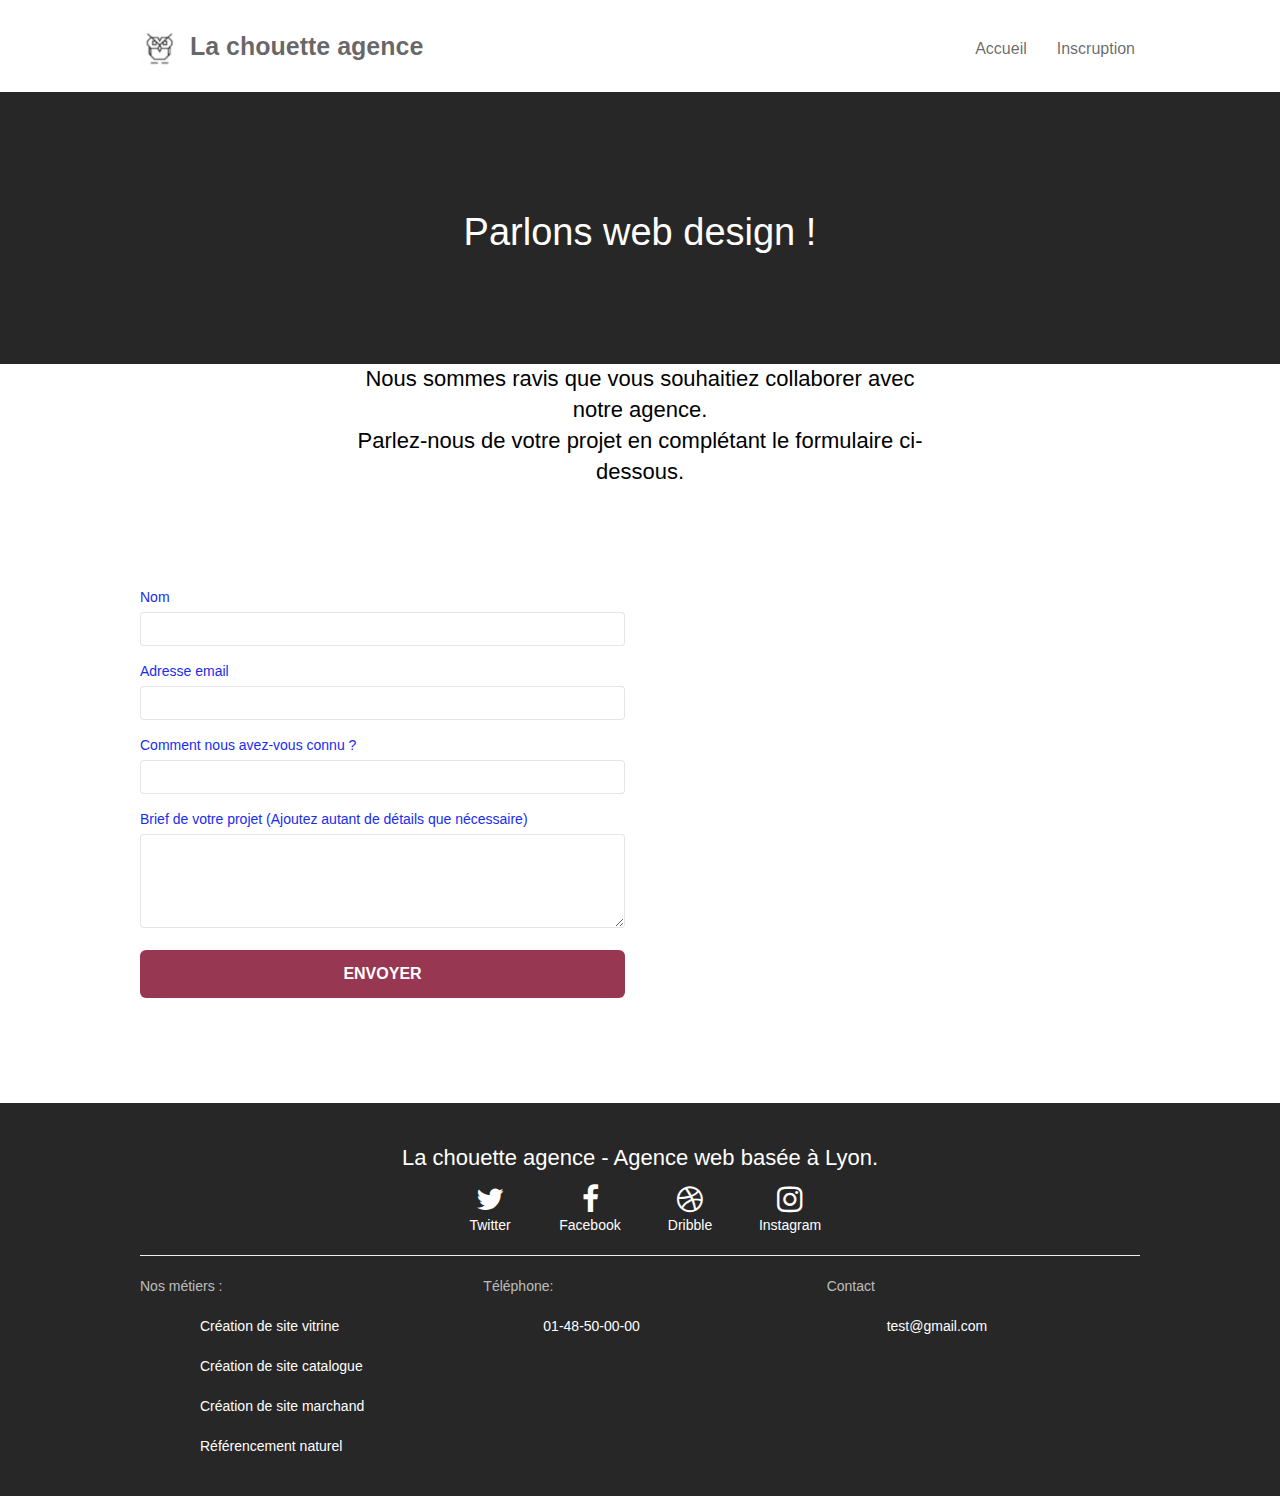
==== commit b645103c: "Fin projet" ====
--- a/page2.html
+++ b/page2.html
@@ -25,12 +25,11 @@
 </head>
 <body>
 <!-- Principal conteneur -->
-<div class="page-container">
-    
+<div class="page-container">    
 <!-- bloc-0 -->
-<div class="bloc bgc-white l-bloc " id="bloc-0">
+	<header class="bloc bgc-white l-bloc " id="bloc-0">
 	<!-- bloc-0 -->
-		<header class="bloc bgc-white l-bloc " id="bloc-0">
+		<div class="bloc bgc-white l-bloc">
 			<div class="container bloc-sm">
 				<nav class="navbar row">
 					<div class="navbar-header">						
@@ -52,23 +51,18 @@
 					</div>
 				</nav>
 			</div>
-		</header>
+		</div>
+	</header>
 		<!-- bloc-0 END -->
-</div>
 <!-- bloc-0 END -->
-
 <!-- bloc-6 -->
 <div class="bloc bg-dots-bg bg-repeat bgc-atomic-tangerine d-bloc bloc-bg-texture texture-paper" id="bloc-6">
 	<div class="container bloc-lg">
 		<div class="row">
 			<div class="col-sm-12">
-				<h1 class="text-center hero-bloc-text tc-white" style="color:#fff!important">
+				<h1 class="text-center hero-bloc-text tc-white1">
 					Parlons web design !
-				</h1>
-				<p class="text-center mg-lg tc-white tight-width-whitespace" style="color:#fff!important">
-					Nous sommes ravis que vous souhaitiez collaborer avec notre agence.<br>
-					Parlez-nous de votre projet en complétant le formulaire ci-dessous.
-				</p>
+				</h1>				
 			</div>
 		</div>
 	</div>
@@ -76,11 +70,15 @@
 <!-- bloc-6 END -->
 
 <!-- bloc-7 -->
-<div class="bloc bgc-white l-bloc" id="bloc-7">
+<section class="bloc bgc-white l-bloc" id="bloc-7">
+	<h2 class="text-center mg-lg tc-white tight-width-whitespace">
+					Nous sommes ravis que vous souhaitiez collaborer avec notre agence.<br>
+					Parlez-nous de votre projet en complétant le formulaire ci-dessous.
+	</h2>
 	<div class="container bloc-lg">
 		<div class="row">
 			<div class="col-sm-6">
-				<form id="form_1" novalidate success-msg="Your message has been sent." fail-msg="Sorry it seems that our mail server is not responding, Sorry for the inconvenience!">
+				<form id="form_1" >
 					<div class="form-group">
 						<label for="name">
 							Nom
@@ -109,10 +107,10 @@
 						Envoyer
 					</button>
 				</form>
-			</div>
-			
+			</div>			
+		</div>
 	</div>
-</div>
+</section>
 <!-- bloc-7 END -->
 
 <!-- ScrollToTop Button -->
@@ -181,8 +179,6 @@
 		</footer>
 
 </div>
-<!-- Principal conteneur END -->
-    
-
+<!-- Principal conteneur END -->   
 </body>
 </html>
--- a/style.css
+++ b/style.css
@@ -1 +1,460 @@
-body{margin:0;padding:0;background:#fff;overflow-x:hidden}a,button{transition:all .3s ease-in-out;outline:0!important}a:hover{text-decoration:none;cursor:pointer}.bloc{width:100%;clear:both;background:50% 50% no-repeat;padding:0 50px;position:relative}.bloc .container{padding-left:0;padding-right:0}.bloc-lg{padding:100px 50px}.bloc-md{padding:50px}.bloc-sm{padding:20px 50px}.bg-b-edge,.bg-bl-edge,.bg-br-edge,.bg-center,.bg-l-edge,.bg-r-edge,.bg-repeat,.bg-t-edge,.bg-tl-edge,.bg-tr-edge{-webkit-background-size:auto!important;-moz-background-size:auto!important;-o-background-size:auto!important;background-size:auto!important}.bg-t-edge{background:top no-repeat}.b-parallax{background-attachment:fixed}.d-bloc{color:rgba(255,255,255,.7)}.d-bloc button:hover{color:rgba(255,255,255,.9)}.d-bloc .icon-round,.d-bloc .icon-rounded,.d-bloc .icon-semi-rounded-a,.d-bloc .icon-semi-rounded-b,.d-bloc .icon-square{border-color:rgba(255,255,255,.9)}.d-bloc .divider-h span{border-color:rgba(255,255,255,.2)}.d-bloc .a-btn,.d-bloc .a-btn:hover,.d-bloc .navbar a,.d-bloc .navbar a:hover,.d-bloc .navbar-brand,.d-bloc .navbar-brand:hover,.d-bloc a .icon-lg,.d-bloc a .icon-md,.d-bloc a .icon-sm,.d-bloc a .icon-xl,.d-bloc a:hover .icon-lg,.d-bloc a:hover .icon-md,.d-bloc a:hover .icon-sm,.d-bloc a:hover .icon-xl,.d-bloc h1 a,.d-bloc h1 a:hover,.d-bloc h2 a,.d-bloc h2 a:hover,.d-bloc h3 a,.d-bloc h3 a:hover,.d-bloc p a:hover{color:#fff}.d-bloc .navbar-toggle .icon-bar{background:#fff}.d-bloc .btn-wire,.d-bloc .btn-wire:hover{color:#fff;border-color:#fff}.d-bloc .panel{color:rgba(0,0,0,.5)}.d-bloc .panel button:hover{color:rgba(0,0,0,.7)}.d-bloc .panel icon{border-color:rgba(0,0,0,.7)}.d-bloc .panel .divider-h span{border-color:rgba(0,0,0,.1)}.d-bloc .panel .a-btn{color:rgba(0,0,0,.6)}.d-bloc .panel .a-btn:hover{color:#000}.d-bloc .panel .btn-wire,.d-bloc .panel .btn-wire:hover{color:rgba(0,0,0,.7);border-color:rgba(0,0,0,.3)}.d-bloc .panel,.l-bloc{color:rgba(0,0,0,.5)}.d-bloc .panel button:hover,.l-bloc button:hover{color:rgba(0,0,0,.7)}.l-bloc .icon-round,.l-bloc .icon-rounded,.l-bloc .icon-semi-rounded-a,.l-bloc .icon-semi-rounded-b,.l-bloc .icon-square{border-color:rgba(0,0,0,.7)}.d-bloc .panel .divider-h span,.l-bloc .divider-h span{border-color:rgba(0,0,0,.1)}.d-bloc .panel .a-btn,.l-bloc .a-btn,.l-bloc .navbar a,.l-bloc .navbar-brand,.l-bloc a .icon-lg,.l-bloc a .icon-md,.l-bloc a .icon-sm,.l-bloc a .icon-xl,.l-bloc h1 a,.l-bloc h2 a,.l-bloc h3 a,.l-bloc p a{color:rgba(0,0,0,.6)}.d-bloc .panel .a-btn:hover,.l-bloc .a-btn:hover,.l-bloc .navbar a:hover,.l-bloc .navbar-brand:hover,.l-bloc a:hover .icon-lg,.l-bloc a:hover .icon-md,.l-bloc a:hover .icon-sm,.l-bloc a:hover .icon-xl,.l-bloc h1 a:hover,.l-bloc h2 a:hover,.l-bloc h3 a:hover,.l-bloc p a:hover{color:#000}.l-bloc .navbar-toggle .icon-bar{color:rgba(0,0,0,.6)}.d-bloc .panel .btn-wire,.d-bloc .panel .btn-wire:hover,.l-bloc .btn-wire,.l-bloc .btn-wire:hover{color:rgba(0,0,0,.7);border-color:rgba(0,0,0,.3)}.voffset{margin-top:30px}.voffset-lg{margin-top:80px}.row-no-gutters{margin-right:0;margin-left:0}.row.row-no-gutters>[class*=" col-"],.row.row-no-gutters>[class^=col-]{padding-right:0;padding-left:0}#bloc-1-hero h1{font-size:32px}.navbar{margin-bottom:0;z-index:1}.navbar-brand{height:auto;padding:3px 15px;font-size:25px;font-weight:400;font-weight:600;line-height:44px}.navbar-brand img{max-height:200px;margin:0 5px 0 0;display:inline}.navbar-brand img[src$=svg]{min-width:100px}.nav-center .navbar-brand img{margin:0}.navbar .nav{padding-top:2px;margin-right:-16px;float:right;z-index:1}.nav>li{float:left;margin-top:4px;font-size:16px}.navbar-nav .open .dropdown-menu>li>a{text-align:inherit}.nav>li a:focus,.nav>li a:hover{background:0 0}.navbar-toggle{margin:10px 10px 0 0;border:0}.navbar-toggle:hover{background:0 0!important}.navbar-toggle .icon-bar{background-color:rgba(0,0,0,.5);width:26px}.nav-invert .navbar .nav{float:left}.nav-invert .navbar-brand,.nav-invert .navbar-header{float:right;position:relative;z-index:2}.nav>li>.dropdown a{background:0 0!important;display:block;padding:14px 15px}nav .caret{margin:0 5px}.dropdown-menu .dropdown-menu{top:-8px;left:100%}.dropdown-menu .dropmenu-flow-right{top:100%;left:0;margin-left:-1px;border-top-left-radius:0;border-top-right-radius:0}.dropdown-menu .dropdown span{border:4px solid #000;border-top-color:transparent;border-right-color:transparent;border-bottom-color:transparent;margin:6px -5px 0 0!important;float:right}.mg-md{margin-top:10px;margin-bottom:20px}.mg-lg{margin-top:10px;margin-bottom:40px}.btn{margin:0 5px 5px 0}.btn.pull-right{margin:0 0 5px 5px}.btn-d,.btn-d:focus,.btn-d:hover{color:#fff;background:rgba(0,0,0,.3)}button{outline:0!important}.btn-rd{border-radius:40px}.btn-clean{border:1px solid rgba(0,0,0,.08);border-bottom-color:rgba(0,0,0,.1);text-shadow:0 1px 0 rgba(0,0,1,.1);box-shadow:0 1px 3px rgba(0,0,1,.25),inset 0 1px 0 0 rgba(255,255,255,.15)}.icon-md{font-size:30px!important}.icon-lg{font-size:60px!important}.sm-shadow{text-shadow:0 1px 2px rgba(0,0,0,.3)}.panel-sq,.panel-sq .panel-footer,.panel-sq .panel-heading{border-radius:0}.panel-rd{border-radius:30px}.panel-rd .panel-heading{border-radius:29px 29px 0 0}.panel-rd .panel-footer{border-radius:0 0 29px 29px}.form-control{border-color:rgba(0,0,0,.1);box-shadow:none}.scrollToTop{width:40px;height:40px;position:fixed;bottom:20px;right:20px;opacity:0;z-index:500;transition:all .3s ease-in-out}.scrollToTop span{margin-top:6px}.showScrollTop{font-size:14px;opacity:1}a[data-lightbox]{position:relative;display:block;text-align:center}a[data-lightbox]:hover::before{content:"+";font-family:HelveticaNeue-Light,"Helvetica Neue Light","Helvetica Neue",Helvetica,Arial;font-size:32px;width:50px;height:50px;margin-left:-25px;border-radius:50%;background:rgba(0,0,0,.6);color:#fff;font-weight:100;z-index:1;position:absolute;top:50%;transform:translateY(-50%);-webkit-transform:translateY(-50%)}a[data-lightbox]:hover img{opacity:.6;-webkit-animation-fill-mode:none;animation-fill-mode:none}#lightbox-modal{display:flex;align-items:center}#lightbox-modal .modal-dialog{width:90%;max-width:900px;margin:0 auto 0}#lightbox-modal .modal-dialog img{max-height:90vh;margin:0 auto}.lightbox-caption{padding:20px;color:#fff;background:rgba(0,0,0,.5);position:absolute;left:15px;right:15px;bottom:5px}.close-lightbox{color:#fff;font-size:30px;position:absolute;top:20px;right:20px;z-index:20;background:rgba(0,0,0,.5);border:none;line-height:30px;padding:0 9px 5px;opacity:.3}.close-lightbox:hover,.next-lightbox:hover,.prev-lightbox:hover{opacity:1;color:#fff}.next-lightbox,.prev-lightbox{font-size:20px;color:rgba(255,255,255,.9);background:rgba(0,0,0,.5);transition:all .2s ease-in-out;position:absolute;top:45%;z-index:1;opacity:.4}.next-lightbox{padding:6px 8px 1px 13px;right:25px}.prev-lightbox{padding:6px 13px 1px 10px;left:25px}.snapshot-lb .modal-body{padding-bottom:45px}.snapshot-lb .lightbox-caption{padding:0;color:rgba(0,0,0,.5);background:0 0},.btn,h1,h2,h3,label,p{font-family:helvetica;font-weight:400;color:#565b47!important}.container{max-width:1000px}label{font-family:helvetica;font-weight:400;color:#182cf2!important}.hero-bloc-text{font-size:38px}.hero-bloc-text-sub{font-size:36px}.statement-bloc-text{line-height:26px;font-style:italic;font-size:20px;text-align:center;font-weight:lighter;max-width:520px;margin:auto auto auto auto}p{font-size:1em;color:#000}.tight-width-whitespace{max-width:600px;margin:auto auto auto auto}.h1{font-size:20px;font-family:"Open Sans"}.cta-hero{margin-top:22px;color:#fff!important;text-transform:uppercase;padding:12px 28px 12px 28px;font-size:16px;font-weight:700}.social{max-width:400px;margin:auto auto auto auto}h2{font-size:22px;line-height:1.4em;color:rgba(0,0,0,.6)}h3{font-size:15px;text-transform:uppercase;font-weight:700;color:#333!important}.med-width-whitespace{max-width:800px;margin:auto auto auto auto;box-shadow:0 0 0 #000}h1{color:#333!important}.icons{margin-bottom:14px;margin-top:24px}.white{color:#fff!important}.portfolio-thumb{margin-bottom:24px}.portfolio-row{margin-bottom:44px;margin-top:50px}.avatar{box-shadow:0 4px 9px rgba(0,0,0,.3)}.black-background{background-color:rgba(165,147,99,.7);padding:40px 40px 40px 40px}.bold-link{font-weight:900;text-decoration:underline!important}.bgc-white{background-color:#fff}.bgc-atomic-tangerine{background:#272727}.tc-white{color:#000!important}.btn-atomic-tangerine{background:#983752;color:#fff!important}.btn-atomic-tangerine:hover{background:#c27956!important;color:#fff!important}.ltc-white{color:#fff!important}.ltc-white:hover{color:#ccc!important}.ltc-atomic-tangerine{color:#f3976c!important}.ltc-atomic-tangerine:hover{color:#c27956!important}.icon-dark-slate-blue{color:#364577!important;border-color:#364577!important}.bg-lines-h2-bg{background-image:url(img/lines-h2-bg.webp)}.bg-banniere{background:center/cover url(img/la-chouette-agence-banniere.webp)}.bg-presentation{background:center/cover url(img/image-de-presentation.webp)}footer a{color:#fff!important}footer li{margin:20px;list-style-type:none}@media (max-width:400px){.bloc{padding-left:0;padding-right:0}}@media (max-width:767px){.bloc-mob-center-text{text-align:center}}@media (min-width:768px){.site-navigation{position:absolute;top:50%;right:20px;transform:translate(0,-50%)}.nav>li .dropdown-menu a,.nav>li .dropdown-menu a:hover{color:#484848}.nav-invert .site-navigation{left:0;right:0}.nav-center{text-align:center}.nav-center .navbar-header{width:100%}.nav-center .nav>li,.nav-center .navbar-brand,.nav-center .navbar-header{float:none;display:inline-block}.nav-center .site-navigation{position:relative;width:100%;right:0;margin-right:0;margin-top:20px}.nav-center.mini-nav .navbar-toggle{float:none;margin:10px auto 0}}@media (max-width:1024px){.bloc{padding-left:20px;padding-right:20px}.bloc-tile-2.full-width-bloc .container,.bloc-tile-3.full-width-bloc .container,.bloc-tile-4.full-width-bloc .container,.bloc.full-width-bloc{padding-left:0;padding-right:0}}@media (max-width:992px) and (min-width:768px){.navbar .nav{max-width:80%}.nav-center.navbar .nav{max-width:100%}}@media (max-width:991px){.container{width:100%}.b-parallax{background-attachment:scroll}#hero-bloc,.page-container{overflow-x:hidden;position:relative}.bloc-group,.bloc-group .bloc{display:block;width:100%}.bloc-fill-screen .fill-bloc-bottom-edge,.bloc-fill-screen .fill-bloc-top-edge{padding:0 20px}}@media (max-width:767px){.page-container{overflow-x:hidden;position:relative}#disqus_thread,h1,h2,h3,h4,h5,h6,p{padding-left:10px!important;padding-right:10px!important}.b-parallax{background-attachment:scroll}.navbar .nav{padding-top:0;border-top:1px solid rgba(0,0,0,.2);float:none!important}.navbar.row{margin-left:0;margin-right:0}.site-navigation{position:inherit;transform:none}.nav>li{margin-top:0;border-bottom:1px solid rgba(0,0,0,.1);background:rgba(0,0,0,.05);text-align:left;padding-left:15px;width:100%}.nav>li:hover{background:rgba(0,0,0,.08)}.dropdown .dropdown a .caret{float:none;margin:5px 0 0 10px!important;border:4px solid #000;border-bottom-color:transparent;border-right-color:transparent;border-left-color:transparent}#hero-bloc .navbar .nav{background:rgba(0,0,0,.8)}#hero-bloc .navbar .nav a{color:rgba(255,255,255,.6)}.hero{padding:50px 0}.hero-nav{left:-1px;right:-1px}.navbar-collapse{padding:0;overflow-x:hidden;-webkit-box-shadow:none;box-shadow:none}.navbar-brand img{max-height:40px;width:auto}.nav-invert .navbar-header{float:none;width:100%}.nav-invert .navbar-toggle{float:left;margin-left:10px}.bloc{padding-left:0;padding-right:0}.bloc-lg,.bloc-xl,.bloc-xxl{padding:40px 0}.bloc-md,.bloc-sm{padding-left:0;padding-right:0}.bloc-fill-screen .fill-bloc-bottom-edge,.bloc-fill-screen .fill-bloc-top-edge,.bloc-tile-2 .container,.bloc-tile-3 .container,.bloc-tile-4 .container{padding-left:0;padding-right:0}.a-block{padding:0 10px}.btn-dwn{display:none}.voffset{margin-top:5px}.voffset-md{margin-top:20px}.voffset-lg{margin-top:30px}form{padding:5px}.close-lightbox{display:inline-block}.blocsapp-device-iphone5{background-size:216px 425px;padding-top:60px;width:216px;height:425px}.blocsapp-device-iphone5 img{width:180px;height:320px}}+body{margin: 0;padding: 0;background: #FFF;overflow-x: hidden;}
+a,button {transition: all .3s ease-in-out;outline: none!important;}
+a:hover {text-decoration: none;cursor: pointer;}
+/*#page-loading-blocs-notifaction {position: fixed;top: 0;bottom: 0;
+    width: 100%;z-index: 100000;
+    background: #FFFFFF url("img/pageload-spinner.gif") no-repeat center center;
+}*/
+.bloc{width: 100%;clear: both;background: 50% 50% no-repeat;padding: 0 50px;position: relative;}
+.bloc .container{padding-left: 0;padding-right: 0;}
+.bloc-lg{padding: 100px 50px;}
+.bloc-md {padding: 50px;}
+.bloc-sm {padding: 20px 50px;}
+.bg-center,.bg-l-edge,.bg-r-edge,
+.bg-t-edge,.bg-b-edge,.bg-tl-edge,
+.bg-bl-edge,.bg-tr-edge,.bg-br-edge,.bg-repeat {
+    /*-webkit-background-size: auto!important;
+    -moz-background-size: auto!important;
+    -o-background-size: auto!important;
+    background-size: auto!important;*/
+}
+/*.bg-repeat {background: repeat;}*/
+.bg-t-edge {background: top no-repeat;}
+/*.bloc-bg-texture::before {
+    content: "";
+    background-size: 2px 2px;
+    position: absolute;
+    top: 0;
+    bottom: 0;
+    left: 0;
+    right: 0;
+}*/
+/*.texture-paper::before {
+    background: url("img/texture-paper.png");
+    background-size: 280px 280px;
+}*/
+.b-parallax {    background-attachment: fixed;}
+.d-bloc { color: rgba(255, 255, 255, .7);}
+.d-bloc button:hover {color: rgba(255, 255, 255, .9);}
+.d-bloc .icon-round,.d-bloc .icon-square,
+.d-bloc .icon-rounded,.d-bloc .icon-semi-rounded-a,
+.d-bloc .icon-semi-rounded-b{border-color: rgba(255, 255, 255, .9);}
+.d-bloc .divider-h span {border-color: rgba(255, 255, 255, .2);}
+.d-bloc .a-btn,.d-bloc .navbar a,.d-bloc .navbar-brand,
+.d-bloc a .icon-sm,.d-bloc a .icon-md,
+.d-bloc a .icon-lg,.d-bloc a .icon-xl,
+.d-bloc h1 a,.d-bloc h2 a,.d-bloc h3 a,
+/*.d-bloc p a { color: rgba(255, 255, 255, .6);}*/
+.d-bloc .a-btn:hover,
+.d-bloc .navbar a:hover,
+.d-bloc .navbar-brand:hover,
+.d-bloc a:hover .icon-sm,
+.d-bloc a:hover .icon-md,
+.d-bloc a:hover .icon-lg,
+.d-bloc a:hover .icon-xl,
+.d-bloc h1 a:hover,
+.d-bloc h2 a:hover,
+.d-bloc h3 a:hover,
+.d-bloc p a:hover {color: rgba(255, 255, 255, 1);}
+.d-bloc .navbar-toggle .icon-bar {background: rgba(255, 255, 255, 1);}
+.d-bloc .btn-wire,.d-bloc .btn-wire:hover {color: rgba(255, 255, 255, 1);border-color: rgba(255, 255, 255, 1);
+}
+.d-bloc .panel {color: rgba(0, 0, 0, .5);}
+.d-bloc .panel button:hover {color: rgba(0, 0, 0, .7);}
+.d-bloc .panel icon {border-color: rgba(0, 0, 0, .7);}
+.d-bloc .panel .divider-h span {border-color: rgba(0, 0, 0, .1);}
+.d-bloc .panel .a-btn {color: rgba(0, 0, 0, .6);}
+.d-bloc .panel .a-btn:hover {color: rgba(0, 0, 0, 1);}
+.d-bloc .panel .btn-wire,.d-bloc .panel .btn-wire:hover {color: rgba(0, 0, 0, .7);
+    border-color: rgba(0, 0, 0, .3);}
+.d-bloc .panel,.l-bloc {color: rgba(0, 0, 0, .5);}
+.d-bloc .panel button:hover,.l-bloc button:hover {color: rgba(0, 0, 0, .7);}
+.l-bloc .icon-round,.l-bloc .icon-square,.l-bloc .icon-rounded,
+.l-bloc .icon-semi-rounded-a,.l-bloc .icon-semi-rounded-b {border-color: rgba(0, 0, 0, .7);}
+.d-bloc .panel .divider-h span,.l-bloc .divider-h span {border-color: rgba(0, 0, 0, .1);}
+.d-bloc .panel .a-btn,
+.l-bloc .a-btn,
+.l-bloc .navbar a,
+.l-bloc .navbar-brand,
+.l-bloc a .icon-sm,
+.l-bloc a .icon-md,
+.l-bloc a .icon-lg,
+.l-bloc a .icon-xl,
+.l-bloc h1 a,
+.l-bloc h2 a,
+.l-bloc h3 a,
+.l-bloc p a { color: rgba(0, 0, 0, .6);}
+.d-bloc .panel .a-btn:hover,
+.l-bloc .a-btn:hover,
+.l-bloc .navbar a:hover,
+.l-bloc .navbar-brand:hover,
+.l-bloc a:hover .icon-sm,
+.l-bloc a:hover .icon-md,
+.l-bloc a:hover .icon-lg,
+.l-bloc a:hover .icon-xl,
+.l-bloc h1 a:hover,
+.l-bloc h2 a:hover,
+.l-bloc h3 a:hover,
+.l-bloc p a:hover {color: rgba(0, 0, 0, 1);}
+.l-bloc .navbar-toggle .icon-bar {    color: rgba(0, 0, 0, .6);}
+.d-bloc .panel .btn-wire,
+.d-bloc .panel .btn-wire:hover,
+.l-bloc .btn-wire,
+.l-bloc .btn-wire:hover {
+    color: rgba(0, 0, 0, .7);
+    border-color: rgba(0, 0, 0, .3);
+}
+.voffset {    margin-top: 30px;}
+.voffset-lg {    margin-top: 80px;}
+.row-no-gutters {    margin-right: 0;    margin-left: 0;}
+.row.row-no-gutters > [class^="col-"],
+.row.row-no-gutters > [class*=" col-"] {
+    padding-right: 0;
+    padding-left: 0;
+}
+#bloc-1-hero h1 {    font-size: 32px;}
+
+.navbar {    margin-bottom: 0;    z-index: 1;}
+.navbar-brand {
+    height: auto;
+    padding: 3px 15px;
+    font-size: 25px;
+    font-weight: normal;
+    font-weight: 600;
+    line-height: 44px;
+}
+.navbar-brand img {    max-height: 200px;    margin: 0 5px 0 0;    display: inline;}
+.navbar-brand img[src$=svg] {    min-width: 100px;}
+.nav-center .navbar-brand img {    margin: 0;}
+.navbar .nav {    padding-top: 2px;    margin-right: -16px;    float: right;    z-index: 1;}
+.nav > li {    float: left;    margin-top: 4px;    font-size: 16px;}
+.navbar-nav .open .dropdown-menu > li > a {    text-align: inherit;}
+.nav > li a:hover,.nav > li a:focus {    background: transparent;}
+.navbar-toggle {    margin: 10px 10px 0 0;    border: 0px;}
+.navbar-toggle:hover {    background: transparent!important;}
+.navbar-toggle .icon-bar {    background-color: rgba(0, 0, 0, .5);    width: 26px;}
+.nav-invert .navbar .nav {    float: left;}
+.nav-invert .navbar-header,
+.nav-invert .navbar-brand {float: right;position: relative;z-index: 2;}
+.nav > li > .dropdown a {background: none!important;display: block;padding: 14px 15px;}
+nav .caret {margin: 0 5px;}
+.dropdown-menu .dropdown-menu {top: -8px;left: 100%;}
+.dropdown-menu .dropmenu-flow-right {top: 100%;left: 0;margin-left: -1px;border-top-left-radius: 0;border-top-right-radius: 0;
+}
+
+.dropdown-menu .dropdown span {border: 4px solid black;
+    border-top-color: transparent;border-right-color: transparent;
+    border-bottom-color: transparent;margin: 6px -5px 0 0!important;
+    float: right;}
+.mg-md {margin-top: 10px;margin-bottom: 20px;}
+.mg-lg {margin-top: 10px;margin-bottom: 40px;}
+.btn {margin: 0 5px 5px 0;}
+.btn.pull-right {margin: 0 0 5px 5px;}
+.btn-d,.btn-d:hover,.btn-d:focus { color: #FFF;background: rgba(0, 0, 0, .3);}
+button { outline: none!important;}
+.btn-rd {border-radius: 40px;}
+
+.btn-clean {border: 1px solid rgba(0, 0, 0, .08);
+    border-bottom-color: rgba(0, 0, 0, .1);
+    text-shadow: 0 1px 0 rgba(0, 0, 1, .1);
+    box-shadow: 0 1px 3px rgba(0, 0, 1, .25), inset 0 1px 0 0 rgba(255, 255, 255, .15);
+}
+.icon-md {font-size: 30px!important;}
+.icon-lg {font-size: 60px!important;}
+.sm-shadow {text-shadow: 0 1px 2px rgba(0, 0, 0, .3);}
+.panel-sq,.panel-sq .panel-heading,
+.panel-sq .panel-footer {border-radius: 0;}
+.panel-rd {border-radius: 30px;}
+.panel-rd .panel-heading {border-radius: 29px 29px 0 0;}
+.panel-rd .panel-footer {border-radius: 0 0 29px 29px;}
+.form-control {border-color: rgba(0, 0, 0, .1);box-shadow: none;}
+.scrollToTop {width: 40px;height: 40px;position: fixed;bottom: 20px;right: 20px;opacity: 0;z-index: 500;
+    transition: all .3s ease-in-out;}
+.scrollToTop span {margin-top: 6px;}
+.showScrollTop {font-size: 14px;opacity: 1;}
+a[data-lightbox] {position: relative;display: block;text-align: center;}
+a[data-lightbox]:hover::before {
+    content: "+";
+    font-family: "HelveticaNeue-Light", "Helvetica Neue Light", "Helvetica Neue", Helvetica, Arial;
+    font-size: 32px;
+    width: 50px;
+    height: 50px;
+    margin-left: -25px;
+    border-radius: 50%;
+    background: rgba(0, 0, 0, .6);
+    color: #FFF;
+    font-weight: 100;
+    z-index: 1;
+    position: absolute;
+    top: 50%;
+    transform: translateY(-50%);
+   /* -webkit-transform: translateY(-50%);*/
+}
+a[data-lightbox]:hover img {opacity: 0.6;/*-webkit-animation-fill-mode: none;animation-fill-mode: none;*/}
+#lightbox-modal {display: flex;align-items: center;}
+#lightbox-modal .modal-dialog {width: 90%;max-width: 900px;margin: 0 auto 0;}
+#lightbox-modal .modal-dialog img {max-height: 90vh; margin: 0 auto;}
+.lightbox-caption {padding: 20px;color: #FFF;background: rgba(0, 0, 0, .5);
+    position: absolute;left: 15px;right: 15px;bottom: 5px;}
+.close-lightbox {color: #FFF;font-size: 30px;position: absolute;top: 20px;right: 20px;
+    z-index: 20;background: rgba(0, 0, 0, .5);border: none;line-height: 30px;
+    padding: 0 9px 5px;opacity: 0.3;}
+.close-lightbox:hover,.next-lightbox:hover,.prev-lightbox:hover {opacity: 1.0;color: #FFF;}
+.next-lightbox,.prev-lightbox {
+    font-size: 20px;color: rgba(255, 255, 255, .9); background: rgba(0, 0, 0, .5);
+    transition: all .2s ease-in-out;position: absolute;top: 45%; z-index: 1;
+    opacity: 0.4;}
+.next-lightbox {padding: 6px 8px 1px 13px;right: 25px;}
+.prev-lightbox {padding: 6px 13px 1px 10px;left: 25px;}
+.snapshot-lb .modal-body {padding-bottom: 45px;}
+.snapshot-lb .lightbox-caption {padding: 0;color: rgba(0, 0, 0, .5);background: none;}
+h1,h2,h3,p,label,.btn{font-family: "helvetica";font-weight: 400;color: #565B47!important;}
+.container {max-width: 1000px;}
+label{font-family: "helvetica";font-weight: 400;color: #182CF2!important;}
+.hero-bloc-text {font-size: 38px;}
+.hero-bloc-text-sub {font-size: 36px;}
+.statement-bloc-text {line-height: 26px;font-style: italic;font-size: 20px;text-align: center;
+    font-weight: lighter; max-width: 520px;margin: auto auto auto auto;}
+p {font-size: 1em;color:rgb(0,0,0);}
+.tight-width-whitespace {max-width: 600px;margin: auto auto auto auto;}
+.h1 { font-size: 20px; font-family: "Open Sans";}
+.cta-hero {margin-top: 22px;color: #FFFFFF!important;text-transform: uppercase;
+    padding: 12px 28px 12px 28px; font-size: 16px;font-weight: 700;}
+.social {max-width: 400px;margin: auto auto auto auto;}
+h2 {font-size: 22px;line-height: 1.4em;color:rgba(0,0,0,0.6);}
+h3 {font-size: 15px;text-transform: uppercase;font-weight: 700;color: #333333!important;}
+.med-width-whitespace { max-width: 800px;margin: auto auto auto auto;box-shadow: 0px 0px 0px #000000;}
+h1 {color: #333333!important;}
+.icons {margin-bottom: 14px;margin-top: 24px;}
+.white {color: #FFFFFF!important;}
+.portfolio-thumb {margin-bottom: 24px;}
+.portfolio-row {margin-bottom: 44px;margin-top: 50px;}
+.avatar {box-shadow: 0px 4px 9px rgba(0, 0, 0, 0.3);}
+.black-background {background-color: rgba(165, 147, 99, 0.7);padding: 40px 40px 40px 40px;}
+.bold-link {font-weight: 900;text-decoration: underline!important;}
+.bgc-white {background-color: #FFFFFF;}
+.bgc-atomic-tangerine {background:#272727;}
+.tc-white {color: #000!important;}
+.tc-white1{color:#fff!important;}
+.btn-atomic-tangerine {background: #983752;color: #FFFFFF!important;}
+.btn-atomic-tangerine:hover {background: #c27956!important;color: #FFFFFF!important;}
+.ltc-white {color: #FFFFFF!important;}
+.ltc-white:hover {color: #cccccc!important;}
+.ltc-atomic-tangerine {color: #F3976C!important;}
+.ltc-atomic-tangerine:hover {color: #c27956!important;}
+.icon-dark-slate-blue {color: #364577!important;border-color: #364577!important;}
+/*.bg-dots-bg {background-image: url("img/dots-bg.png");}*/
+.bg-lines-h2-bg {    background-image: url("img/lines-h2-bg.webp");}
+.bg-banniere {background: center/cover url("img/la-chouette-agence-banniere.webp");}
+.bg-presentation {background: center/cover url("img/image-de-presentation.webp");}
+footer a{color:#fff!important;}
+footer li{margin:20px;list-style-type: none}
+.texte-center p{}
+@media (max-width: 400px) {
+    .bloc {padding-left: 0;padding-right: 0;}
+}
+
+@media (max-width: 767px) {
+    .bloc-mob-center-text { text-align: center;}
+}
+@media (min-width: 768px) {
+    .site-navigation {position: absolute;top: 50%; right: 20px;transform: translate(0, -50%);}
+    .nav > li .dropdown-menu a,
+    .nav > li .dropdown-menu a:hover {color: #484848;}
+    .nav-invert .site-navigation {left: 0;right: 0;}
+    .nav-center {text-align: center;}
+    .nav-center .navbar-header {width: 100%;}
+    .nav-center .navbar-header,
+    .nav-center .navbar-brand,
+    .nav-center .nav > li {  float: none;display: inline-block;}
+    .nav-center .site-navigation { position: relative;
+        width: 100%; right: 0; margin-right: 0px;margin-top: 20px;}
+    .nav-center.mini-nav .navbar-toggle {
+        float: none; margin: 10px auto 0;}
+}
+@media (max-width: 1024px) {
+    .bloc {
+        padding-left: 20px;
+        padding-right: 20px;
+    }
+    .bloc.full-width-bloc,
+    .bloc-tile-2.full-width-bloc .container,
+    .bloc-tile-3.full-width-bloc .container,
+    .bloc-tile-4.full-width-bloc .container {
+        padding-left: 0;
+        padding-right: 0;
+    }
+}
+
+@media (max-width: 992px) and (min-width: 768px) {
+    .navbar .nav {
+        max-width: 80%
+    }
+    .nav-center.navbar .nav {
+        max-width: 100%
+    }
+}
+@media (max-width: 991px) {
+    .container {
+        width: 100%;
+    }
+    .b-parallax {
+        background-attachment: scroll;
+    }
+    .page-container,
+    #hero-bloc {
+        overflow-x: hidden;
+        position: relative;
+    }
+    
+    .bloc-group,
+    .bloc-group .bloc {
+        display: block;
+        width: 100%;
+    }
+    .bloc-fill-screen .fill-bloc-top-edge,
+    .bloc-fill-screen .fill-bloc-bottom-edge {
+        padding: 0 20px;
+        
+    }
+}
+
+@media (max-width: 767px) {
+    .page-container {
+        overflow-x: hidden;
+        position: relative;
+    }
+    h1,
+    h2,
+    h3,
+    h4,
+    h5,
+    h6,
+    p,
+    #disqus_thread {
+        padding-left: 10px!important;
+        padding-right: 10px!important;
+    }
+    .b-parallax {
+        background-attachment: scroll;
+    }
+    .navbar .nav {
+        padding-top: 0;
+        border-top: 1px solid rgba(0, 0, 0, .2);
+        float: none!important;
+    }
+    .navbar.row {
+        margin-left: 0;
+        margin-right: 0;
+    }
+    .site-navigation {
+        position: inherit;
+        transform: none;
+        /*-webkit-transform: none;
+        -ms-transform: none;*/
+    }
+    .nav > li {
+        margin-top: 0;
+        border-bottom: 1px solid rgba(0, 0, 0, .1);
+        background: rgba(0, 0, 0, .05);
+        text-align: left;
+        padding-left: 15px;
+        width: 100%;
+    }
+    .nav > li:hover {
+        background: rgba(0, 0, 0, .08);
+    }
+    .dropdown .dropdown a .caret {
+        float: none;
+        margin: 5px 0 0 10px!important;
+        border: 4px solid black;
+        border-bottom-color: transparent;
+        border-right-color: transparent;
+        border-left-color: transparent;
+    }
+    #hero-bloc .navbar .nav {
+        background: rgba(0, 0, 0, .8);
+    }
+    #hero-bloc .navbar .nav a {
+        color: rgba(255, 255, 255, .6);
+    }
+    .hero {
+        padding: 50px 0;
+    }
+    .hero-nav {
+        left: -1px;
+        right: -1px;
+    }
+    .navbar-collapse {
+        padding: 0;
+        overflow-x: hidden;
+        /*-webkit-box-shadow: none;
+        box-shadow: none;*/
+    }
+    .navbar-brand img {
+        max-height: 40px;
+        width: auto;
+    }
+    .nav-invert .navbar-header {
+        float: none;
+        width: 100%;
+    }
+    .nav-invert .navbar-toggle {
+        float: left;
+        margin-left: 10px;
+    }
+    .bloc {
+        padding-left: 0;
+        padding-right: 0;
+    }
+    .bloc-xxl,
+    .bloc-xl,
+    .bloc-lg {
+        padding: 40px 0;
+    }
+    .bloc-sm,
+    .bloc-md {
+        padding-left: 0;
+        padding-right: 0;
+    }
+    .bloc-tile-2 .container,
+    .bloc-tile-3 .container,
+    .bloc-tile-4 .container,
+    .bloc-fill-screen .fill-bloc-top-edge,
+    .bloc-fill-screen .fill-bloc-bottom-edge {
+        padding-left: 0;
+        padding-right: 0;
+    }
+    .a-block {
+        padding: 0 10px;
+    }
+    .btn-dwn {
+        display: none;
+    }
+    .voffset {
+        margin-top: 5px;
+    }
+    .voffset-md {
+        margin-top: 20px;
+    }
+    .voffset-lg {
+        margin-top: 30px;
+    }
+    form {
+        padding: 5px;
+    }
+    .close-lightbox {
+        display: inline-block;
+    }
+    .blocsapp-device-iphone5 {
+        background-size: 216px 425px;
+        padding-top: 60px;
+        width: 216px;
+        height: 425px;
+    }
+    .blocsapp-device-iphone5 img {
+        width: 180px;
+        height: 320px;
+    }
+}
+
--- a/style.css
+++ b/style.css
@@ -1 +1,460 @@
-body{margin:0;padding:0;background:#fff;overflow-x:hidden}a,button{transition:all .3s ease-in-out;outline:0!important}a:hover{text-decoration:none;cursor:pointer}.bloc{width:100%;clear:both;background:50% 50% no-repeat;padding:0 50px;position:relative}.bloc .container{padding-left:0;padding-right:0}.bloc-lg{padding:100px 50px}.bloc-md{padding:50px}.bloc-sm{padding:20px 50px}.bg-b-edge,.bg-bl-edge,.bg-br-edge,.bg-center,.bg-l-edge,.bg-r-edge,.bg-repeat,.bg-t-edge,.bg-tl-edge,.bg-tr-edge{-webkit-background-size:auto!important;-moz-background-size:auto!important;-o-background-size:auto!important;background-size:auto!important}.bg-t-edge{background:top no-repeat}.b-parallax{background-attachment:fixed}.d-bloc{color:rgba(255,255,255,.7)}.d-bloc button:hover{color:rgba(255,255,255,.9)}.d-bloc .icon-round,.d-bloc .icon-rounded,.d-bloc .icon-semi-rounded-a,.d-bloc .icon-semi-rounded-b,.d-bloc .icon-square{border-color:rgba(255,255,255,.9)}.d-bloc .divider-h span{border-color:rgba(255,255,255,.2)}.d-bloc .a-btn,.d-bloc .a-btn:hover,.d-bloc .navbar a,.d-bloc .navbar a:hover,.d-bloc .navbar-brand,.d-bloc .navbar-brand:hover,.d-bloc a .icon-lg,.d-bloc a .icon-md,.d-bloc a .icon-sm,.d-bloc a .icon-xl,.d-bloc a:hover .icon-lg,.d-bloc a:hover .icon-md,.d-bloc a:hover .icon-sm,.d-bloc a:hover .icon-xl,.d-bloc h1 a,.d-bloc h1 a:hover,.d-bloc h2 a,.d-bloc h2 a:hover,.d-bloc h3 a,.d-bloc h3 a:hover,.d-bloc p a:hover{color:#fff}.d-bloc .navbar-toggle .icon-bar{background:#fff}.d-bloc .btn-wire,.d-bloc .btn-wire:hover{color:#fff;border-color:#fff}.d-bloc .panel{color:rgba(0,0,0,.5)}.d-bloc .panel button:hover{color:rgba(0,0,0,.7)}.d-bloc .panel icon{border-color:rgba(0,0,0,.7)}.d-bloc .panel .divider-h span{border-color:rgba(0,0,0,.1)}.d-bloc .panel .a-btn{color:rgba(0,0,0,.6)}.d-bloc .panel .a-btn:hover{color:#000}.d-bloc .panel .btn-wire,.d-bloc .panel .btn-wire:hover{color:rgba(0,0,0,.7);border-color:rgba(0,0,0,.3)}.d-bloc .panel,.l-bloc{color:rgba(0,0,0,.5)}.d-bloc .panel button:hover,.l-bloc button:hover{color:rgba(0,0,0,.7)}.l-bloc .icon-round,.l-bloc .icon-rounded,.l-bloc .icon-semi-rounded-a,.l-bloc .icon-semi-rounded-b,.l-bloc .icon-square{border-color:rgba(0,0,0,.7)}.d-bloc .panel .divider-h span,.l-bloc .divider-h span{border-color:rgba(0,0,0,.1)}.d-bloc .panel .a-btn,.l-bloc .a-btn,.l-bloc .navbar a,.l-bloc .navbar-brand,.l-bloc a .icon-lg,.l-bloc a .icon-md,.l-bloc a .icon-sm,.l-bloc a .icon-xl,.l-bloc h1 a,.l-bloc h2 a,.l-bloc h3 a,.l-bloc p a{color:rgba(0,0,0,.6)}.d-bloc .panel .a-btn:hover,.l-bloc .a-btn:hover,.l-bloc .navbar a:hover,.l-bloc .navbar-brand:hover,.l-bloc a:hover .icon-lg,.l-bloc a:hover .icon-md,.l-bloc a:hover .icon-sm,.l-bloc a:hover .icon-xl,.l-bloc h1 a:hover,.l-bloc h2 a:hover,.l-bloc h3 a:hover,.l-bloc p a:hover{color:#000}.l-bloc .navbar-toggle .icon-bar{color:rgba(0,0,0,.6)}.d-bloc .panel .btn-wire,.d-bloc .panel .btn-wire:hover,.l-bloc .btn-wire,.l-bloc .btn-wire:hover{color:rgba(0,0,0,.7);border-color:rgba(0,0,0,.3)}.voffset{margin-top:30px}.voffset-lg{margin-top:80px}.row-no-gutters{margin-right:0;margin-left:0}.row.row-no-gutters>[class*=" col-"],.row.row-no-gutters>[class^=col-]{padding-right:0;padding-left:0}#bloc-1-hero h1{font-size:32px}.navbar{margin-bottom:0;z-index:1}.navbar-brand{height:auto;padding:3px 15px;font-size:25px;font-weight:400;font-weight:600;line-height:44px}.navbar-brand img{max-height:200px;margin:0 5px 0 0;display:inline}.navbar-brand img[src$=svg]{min-width:100px}.nav-center .navbar-brand img{margin:0}.navbar .nav{padding-top:2px;margin-right:-16px;float:right;z-index:1}.nav>li{float:left;margin-top:4px;font-size:16px}.navbar-nav .open .dropdown-menu>li>a{text-align:inherit}.nav>li a:focus,.nav>li a:hover{background:0 0}.navbar-toggle{margin:10px 10px 0 0;border:0}.navbar-toggle:hover{background:0 0!important}.navbar-toggle .icon-bar{background-color:rgba(0,0,0,.5);width:26px}.nav-invert .navbar .nav{float:left}.nav-invert .navbar-brand,.nav-invert .navbar-header{float:right;position:relative;z-index:2}.nav>li>.dropdown a{background:0 0!important;display:block;padding:14px 15px}nav .caret{margin:0 5px}.dropdown-menu .dropdown-menu{top:-8px;left:100%}.dropdown-menu .dropmenu-flow-right{top:100%;left:0;margin-left:-1px;border-top-left-radius:0;border-top-right-radius:0}.dropdown-menu .dropdown span{border:4px solid #000;border-top-color:transparent;border-right-color:transparent;border-bottom-color:transparent;margin:6px -5px 0 0!important;float:right}.mg-md{margin-top:10px;margin-bottom:20px}.mg-lg{margin-top:10px;margin-bottom:40px}.btn{margin:0 5px 5px 0}.btn.pull-right{margin:0 0 5px 5px}.btn-d,.btn-d:focus,.btn-d:hover{color:#fff;background:rgba(0,0,0,.3)}button{outline:0!important}.btn-rd{border-radius:40px}.btn-clean{border:1px solid rgba(0,0,0,.08);border-bottom-color:rgba(0,0,0,.1);text-shadow:0 1px 0 rgba(0,0,1,.1);box-shadow:0 1px 3px rgba(0,0,1,.25),inset 0 1px 0 0 rgba(255,255,255,.15)}.icon-md{font-size:30px!important}.icon-lg{font-size:60px!important}.sm-shadow{text-shadow:0 1px 2px rgba(0,0,0,.3)}.panel-sq,.panel-sq .panel-footer,.panel-sq .panel-heading{border-radius:0}.panel-rd{border-radius:30px}.panel-rd .panel-heading{border-radius:29px 29px 0 0}.panel-rd .panel-footer{border-radius:0 0 29px 29px}.form-control{border-color:rgba(0,0,0,.1);box-shadow:none}.scrollToTop{width:40px;height:40px;position:fixed;bottom:20px;right:20px;opacity:0;z-index:500;transition:all .3s ease-in-out}.scrollToTop span{margin-top:6px}.showScrollTop{font-size:14px;opacity:1}a[data-lightbox]{position:relative;display:block;text-align:center}a[data-lightbox]:hover::before{content:"+";font-family:HelveticaNeue-Light,"Helvetica Neue Light","Helvetica Neue",Helvetica,Arial;font-size:32px;width:50px;height:50px;margin-left:-25px;border-radius:50%;background:rgba(0,0,0,.6);color:#fff;font-weight:100;z-index:1;position:absolute;top:50%;transform:translateY(-50%);-webkit-transform:translateY(-50%)}a[data-lightbox]:hover img{opacity:.6;-webkit-animation-fill-mode:none;animation-fill-mode:none}#lightbox-modal{display:flex;align-items:center}#lightbox-modal .modal-dialog{width:90%;max-width:900px;margin:0 auto 0}#lightbox-modal .modal-dialog img{max-height:90vh;margin:0 auto}.lightbox-caption{padding:20px;color:#fff;background:rgba(0,0,0,.5);position:absolute;left:15px;right:15px;bottom:5px}.close-lightbox{color:#fff;font-size:30px;position:absolute;top:20px;right:20px;z-index:20;background:rgba(0,0,0,.5);border:none;line-height:30px;padding:0 9px 5px;opacity:.3}.close-lightbox:hover,.next-lightbox:hover,.prev-lightbox:hover{opacity:1;color:#fff}.next-lightbox,.prev-lightbox{font-size:20px;color:rgba(255,255,255,.9);background:rgba(0,0,0,.5);transition:all .2s ease-in-out;position:absolute;top:45%;z-index:1;opacity:.4}.next-lightbox{padding:6px 8px 1px 13px;right:25px}.prev-lightbox{padding:6px 13px 1px 10px;left:25px}.snapshot-lb .modal-body{padding-bottom:45px}.snapshot-lb .lightbox-caption{padding:0;color:rgba(0,0,0,.5);background:0 0},.btn,h1,h2,h3,label,p{font-family:helvetica;font-weight:400;color:#565b47!important}.container{max-width:1000px}label{font-family:helvetica;font-weight:400;color:#182cf2!important}.hero-bloc-text{font-size:38px}.hero-bloc-text-sub{font-size:36px}.statement-bloc-text{line-height:26px;font-style:italic;font-size:20px;text-align:center;font-weight:lighter;max-width:520px;margin:auto auto auto auto}p{font-size:1em;color:#000}.tight-width-whitespace{max-width:600px;margin:auto auto auto auto}.h1{font-size:20px;font-family:"Open Sans"}.cta-hero{margin-top:22px;color:#fff!important;text-transform:uppercase;padding:12px 28px 12px 28px;font-size:16px;font-weight:700}.social{max-width:400px;margin:auto auto auto auto}h2{font-size:22px;line-height:1.4em;color:rgba(0,0,0,.6)}h3{font-size:15px;text-transform:uppercase;font-weight:700;color:#333!important}.med-width-whitespace{max-width:800px;margin:auto auto auto auto;box-shadow:0 0 0 #000}h1{color:#333!important}.icons{margin-bottom:14px;margin-top:24px}.white{color:#fff!important}.portfolio-thumb{margin-bottom:24px}.portfolio-row{margin-bottom:44px;margin-top:50px}.avatar{box-shadow:0 4px 9px rgba(0,0,0,.3)}.black-background{background-color:rgba(165,147,99,.7);padding:40px 40px 40px 40px}.bold-link{font-weight:900;text-decoration:underline!important}.bgc-white{background-color:#fff}.bgc-atomic-tangerine{background:#272727}.tc-white{color:#000!important}.btn-atomic-tangerine{background:#983752;color:#fff!important}.btn-atomic-tangerine:hover{background:#c27956!important;color:#fff!important}.ltc-white{color:#fff!important}.ltc-white:hover{color:#ccc!important}.ltc-atomic-tangerine{color:#f3976c!important}.ltc-atomic-tangerine:hover{color:#c27956!important}.icon-dark-slate-blue{color:#364577!important;border-color:#364577!important}.bg-lines-h2-bg{background-image:url(img/lines-h2-bg.webp)}.bg-banniere{background:center/cover url(img/la-chouette-agence-banniere.webp)}.bg-presentation{background:center/cover url(img/image-de-presentation.webp)}footer a{color:#fff!important}footer li{margin:20px;list-style-type:none}@media (max-width:400px){.bloc{padding-left:0;padding-right:0}}@media (max-width:767px){.bloc-mob-center-text{text-align:center}}@media (min-width:768px){.site-navigation{position:absolute;top:50%;right:20px;transform:translate(0,-50%)}.nav>li .dropdown-menu a,.nav>li .dropdown-menu a:hover{color:#484848}.nav-invert .site-navigation{left:0;right:0}.nav-center{text-align:center}.nav-center .navbar-header{width:100%}.nav-center .nav>li,.nav-center .navbar-brand,.nav-center .navbar-header{float:none;display:inline-block}.nav-center .site-navigation{position:relative;width:100%;right:0;margin-right:0;margin-top:20px}.nav-center.mini-nav .navbar-toggle{float:none;margin:10px auto 0}}@media (max-width:1024px){.bloc{padding-left:20px;padding-right:20px}.bloc-tile-2.full-width-bloc .container,.bloc-tile-3.full-width-bloc .container,.bloc-tile-4.full-width-bloc .container,.bloc.full-width-bloc{padding-left:0;padding-right:0}}@media (max-width:992px) and (min-width:768px){.navbar .nav{max-width:80%}.nav-center.navbar .nav{max-width:100%}}@media (max-width:991px){.container{width:100%}.b-parallax{background-attachment:scroll}#hero-bloc,.page-container{overflow-x:hidden;position:relative}.bloc-group,.bloc-group .bloc{display:block;width:100%}.bloc-fill-screen .fill-bloc-bottom-edge,.bloc-fill-screen .fill-bloc-top-edge{padding:0 20px}}@media (max-width:767px){.page-container{overflow-x:hidden;position:relative}#disqus_thread,h1,h2,h3,h4,h5,h6,p{padding-left:10px!important;padding-right:10px!important}.b-parallax{background-attachment:scroll}.navbar .nav{padding-top:0;border-top:1px solid rgba(0,0,0,.2);float:none!important}.navbar.row{margin-left:0;margin-right:0}.site-navigation{position:inherit;transform:none}.nav>li{margin-top:0;border-bottom:1px solid rgba(0,0,0,.1);background:rgba(0,0,0,.05);text-align:left;padding-left:15px;width:100%}.nav>li:hover{background:rgba(0,0,0,.08)}.dropdown .dropdown a .caret{float:none;margin:5px 0 0 10px!important;border:4px solid #000;border-bottom-color:transparent;border-right-color:transparent;border-left-color:transparent}#hero-bloc .navbar .nav{background:rgba(0,0,0,.8)}#hero-bloc .navbar .nav a{color:rgba(255,255,255,.6)}.hero{padding:50px 0}.hero-nav{left:-1px;right:-1px}.navbar-collapse{padding:0;overflow-x:hidden;-webkit-box-shadow:none;box-shadow:none}.navbar-brand img{max-height:40px;width:auto}.nav-invert .navbar-header{float:none;width:100%}.nav-invert .navbar-toggle{float:left;margin-left:10px}.bloc{padding-left:0;padding-right:0}.bloc-lg,.bloc-xl,.bloc-xxl{padding:40px 0}.bloc-md,.bloc-sm{padding-left:0;padding-right:0}.bloc-fill-screen .fill-bloc-bottom-edge,.bloc-fill-screen .fill-bloc-top-edge,.bloc-tile-2 .container,.bloc-tile-3 .container,.bloc-tile-4 .container{padding-left:0;padding-right:0}.a-block{padding:0 10px}.btn-dwn{display:none}.voffset{margin-top:5px}.voffset-md{margin-top:20px}.voffset-lg{margin-top:30px}form{padding:5px}.close-lightbox{display:inline-block}.blocsapp-device-iphone5{background-size:216px 425px;padding-top:60px;width:216px;height:425px}.blocsapp-device-iphone5 img{width:180px;height:320px}}+body{margin: 0;padding: 0;background: #FFF;overflow-x: hidden;}
+a,button {transition: all .3s ease-in-out;outline: none!important;}
+a:hover {text-decoration: none;cursor: pointer;}
+/*#page-loading-blocs-notifaction {position: fixed;top: 0;bottom: 0;
+    width: 100%;z-index: 100000;
+    background: #FFFFFF url("img/pageload-spinner.gif") no-repeat center center;
+}*/
+.bloc{width: 100%;clear: both;background: 50% 50% no-repeat;padding: 0 50px;position: relative;}
+.bloc .container{padding-left: 0;padding-right: 0;}
+.bloc-lg{padding: 100px 50px;}
+.bloc-md {padding: 50px;}
+.bloc-sm {padding: 20px 50px;}
+.bg-center,.bg-l-edge,.bg-r-edge,
+.bg-t-edge,.bg-b-edge,.bg-tl-edge,
+.bg-bl-edge,.bg-tr-edge,.bg-br-edge,.bg-repeat {
+    /*-webkit-background-size: auto!important;
+    -moz-background-size: auto!important;
+    -o-background-size: auto!important;
+    background-size: auto!important;*/
+}
+/*.bg-repeat {background: repeat;}*/
+.bg-t-edge {background: top no-repeat;}
+/*.bloc-bg-texture::before {
+    content: "";
+    background-size: 2px 2px;
+    position: absolute;
+    top: 0;
+    bottom: 0;
+    left: 0;
+    right: 0;
+}*/
+/*.texture-paper::before {
+    background: url("img/texture-paper.png");
+    background-size: 280px 280px;
+}*/
+.b-parallax {    background-attachment: fixed;}
+.d-bloc { color: rgba(255, 255, 255, .7);}
+.d-bloc button:hover {color: rgba(255, 255, 255, .9);}
+.d-bloc .icon-round,.d-bloc .icon-square,
+.d-bloc .icon-rounded,.d-bloc .icon-semi-rounded-a,
+.d-bloc .icon-semi-rounded-b{border-color: rgba(255, 255, 255, .9);}
+.d-bloc .divider-h span {border-color: rgba(255, 255, 255, .2);}
+.d-bloc .a-btn,.d-bloc .navbar a,.d-bloc .navbar-brand,
+.d-bloc a .icon-sm,.d-bloc a .icon-md,
+.d-bloc a .icon-lg,.d-bloc a .icon-xl,
+.d-bloc h1 a,.d-bloc h2 a,.d-bloc h3 a,
+/*.d-bloc p a { color: rgba(255, 255, 255, .6);}*/
+.d-bloc .a-btn:hover,
+.d-bloc .navbar a:hover,
+.d-bloc .navbar-brand:hover,
+.d-bloc a:hover .icon-sm,
+.d-bloc a:hover .icon-md,
+.d-bloc a:hover .icon-lg,
+.d-bloc a:hover .icon-xl,
+.d-bloc h1 a:hover,
+.d-bloc h2 a:hover,
+.d-bloc h3 a:hover,
+.d-bloc p a:hover {color: rgba(255, 255, 255, 1);}
+.d-bloc .navbar-toggle .icon-bar {background: rgba(255, 255, 255, 1);}
+.d-bloc .btn-wire,.d-bloc .btn-wire:hover {color: rgba(255, 255, 255, 1);border-color: rgba(255, 255, 255, 1);
+}
+.d-bloc .panel {color: rgba(0, 0, 0, .5);}
+.d-bloc .panel button:hover {color: rgba(0, 0, 0, .7);}
+.d-bloc .panel icon {border-color: rgba(0, 0, 0, .7);}
+.d-bloc .panel .divider-h span {border-color: rgba(0, 0, 0, .1);}
+.d-bloc .panel .a-btn {color: rgba(0, 0, 0, .6);}
+.d-bloc .panel .a-btn:hover {color: rgba(0, 0, 0, 1);}
+.d-bloc .panel .btn-wire,.d-bloc .panel .btn-wire:hover {color: rgba(0, 0, 0, .7);
+    border-color: rgba(0, 0, 0, .3);}
+.d-bloc .panel,.l-bloc {color: rgba(0, 0, 0, .5);}
+.d-bloc .panel button:hover,.l-bloc button:hover {color: rgba(0, 0, 0, .7);}
+.l-bloc .icon-round,.l-bloc .icon-square,.l-bloc .icon-rounded,
+.l-bloc .icon-semi-rounded-a,.l-bloc .icon-semi-rounded-b {border-color: rgba(0, 0, 0, .7);}
+.d-bloc .panel .divider-h span,.l-bloc .divider-h span {border-color: rgba(0, 0, 0, .1);}
+.d-bloc .panel .a-btn,
+.l-bloc .a-btn,
+.l-bloc .navbar a,
+.l-bloc .navbar-brand,
+.l-bloc a .icon-sm,
+.l-bloc a .icon-md,
+.l-bloc a .icon-lg,
+.l-bloc a .icon-xl,
+.l-bloc h1 a,
+.l-bloc h2 a,
+.l-bloc h3 a,
+.l-bloc p a { color: rgba(0, 0, 0, .6);}
+.d-bloc .panel .a-btn:hover,
+.l-bloc .a-btn:hover,
+.l-bloc .navbar a:hover,
+.l-bloc .navbar-brand:hover,
+.l-bloc a:hover .icon-sm,
+.l-bloc a:hover .icon-md,
+.l-bloc a:hover .icon-lg,
+.l-bloc a:hover .icon-xl,
+.l-bloc h1 a:hover,
+.l-bloc h2 a:hover,
+.l-bloc h3 a:hover,
+.l-bloc p a:hover {color: rgba(0, 0, 0, 1);}
+.l-bloc .navbar-toggle .icon-bar {    color: rgba(0, 0, 0, .6);}
+.d-bloc .panel .btn-wire,
+.d-bloc .panel .btn-wire:hover,
+.l-bloc .btn-wire,
+.l-bloc .btn-wire:hover {
+    color: rgba(0, 0, 0, .7);
+    border-color: rgba(0, 0, 0, .3);
+}
+.voffset {    margin-top: 30px;}
+.voffset-lg {    margin-top: 80px;}
+.row-no-gutters {    margin-right: 0;    margin-left: 0;}
+.row.row-no-gutters > [class^="col-"],
+.row.row-no-gutters > [class*=" col-"] {
+    padding-right: 0;
+    padding-left: 0;
+}
+#bloc-1-hero h1 {    font-size: 32px;}
+
+.navbar {    margin-bottom: 0;    z-index: 1;}
+.navbar-brand {
+    height: auto;
+    padding: 3px 15px;
+    font-size: 25px;
+    font-weight: normal;
+    font-weight: 600;
+    line-height: 44px;
+}
+.navbar-brand img {    max-height: 200px;    margin: 0 5px 0 0;    display: inline;}
+.navbar-brand img[src$=svg] {    min-width: 100px;}
+.nav-center .navbar-brand img {    margin: 0;}
+.navbar .nav {    padding-top: 2px;    margin-right: -16px;    float: right;    z-index: 1;}
+.nav > li {    float: left;    margin-top: 4px;    font-size: 16px;}
+.navbar-nav .open .dropdown-menu > li > a {    text-align: inherit;}
+.nav > li a:hover,.nav > li a:focus {    background: transparent;}
+.navbar-toggle {    margin: 10px 10px 0 0;    border: 0px;}
+.navbar-toggle:hover {    background: transparent!important;}
+.navbar-toggle .icon-bar {    background-color: rgba(0, 0, 0, .5);    width: 26px;}
+.nav-invert .navbar .nav {    float: left;}
+.nav-invert .navbar-header,
+.nav-invert .navbar-brand {float: right;position: relative;z-index: 2;}
+.nav > li > .dropdown a {background: none!important;display: block;padding: 14px 15px;}
+nav .caret {margin: 0 5px;}
+.dropdown-menu .dropdown-menu {top: -8px;left: 100%;}
+.dropdown-menu .dropmenu-flow-right {top: 100%;left: 0;margin-left: -1px;border-top-left-radius: 0;border-top-right-radius: 0;
+}
+
+.dropdown-menu .dropdown span {border: 4px solid black;
+    border-top-color: transparent;border-right-color: transparent;
+    border-bottom-color: transparent;margin: 6px -5px 0 0!important;
+    float: right;}
+.mg-md {margin-top: 10px;margin-bottom: 20px;}
+.mg-lg {margin-top: 10px;margin-bottom: 40px;}
+.btn {margin: 0 5px 5px 0;}
+.btn.pull-right {margin: 0 0 5px 5px;}
+.btn-d,.btn-d:hover,.btn-d:focus { color: #FFF;background: rgba(0, 0, 0, .3);}
+button { outline: none!important;}
+.btn-rd {border-radius: 40px;}
+
+.btn-clean {border: 1px solid rgba(0, 0, 0, .08);
+    border-bottom-color: rgba(0, 0, 0, .1);
+    text-shadow: 0 1px 0 rgba(0, 0, 1, .1);
+    box-shadow: 0 1px 3px rgba(0, 0, 1, .25), inset 0 1px 0 0 rgba(255, 255, 255, .15);
+}
+.icon-md {font-size: 30px!important;}
+.icon-lg {font-size: 60px!important;}
+.sm-shadow {text-shadow: 0 1px 2px rgba(0, 0, 0, .3);}
+.panel-sq,.panel-sq .panel-heading,
+.panel-sq .panel-footer {border-radius: 0;}
+.panel-rd {border-radius: 30px;}
+.panel-rd .panel-heading {border-radius: 29px 29px 0 0;}
+.panel-rd .panel-footer {border-radius: 0 0 29px 29px;}
+.form-control {border-color: rgba(0, 0, 0, .1);box-shadow: none;}
+.scrollToTop {width: 40px;height: 40px;position: fixed;bottom: 20px;right: 20px;opacity: 0;z-index: 500;
+    transition: all .3s ease-in-out;}
+.scrollToTop span {margin-top: 6px;}
+.showScrollTop {font-size: 14px;opacity: 1;}
+a[data-lightbox] {position: relative;display: block;text-align: center;}
+a[data-lightbox]:hover::before {
+    content: "+";
+    font-family: "HelveticaNeue-Light", "Helvetica Neue Light", "Helvetica Neue", Helvetica, Arial;
+    font-size: 32px;
+    width: 50px;
+    height: 50px;
+    margin-left: -25px;
+    border-radius: 50%;
+    background: rgba(0, 0, 0, .6);
+    color: #FFF;
+    font-weight: 100;
+    z-index: 1;
+    position: absolute;
+    top: 50%;
+    transform: translateY(-50%);
+   /* -webkit-transform: translateY(-50%);*/
+}
+a[data-lightbox]:hover img {opacity: 0.6;/*-webkit-animation-fill-mode: none;animation-fill-mode: none;*/}
+#lightbox-modal {display: flex;align-items: center;}
+#lightbox-modal .modal-dialog {width: 90%;max-width: 900px;margin: 0 auto 0;}
+#lightbox-modal .modal-dialog img {max-height: 90vh; margin: 0 auto;}
+.lightbox-caption {padding: 20px;color: #FFF;background: rgba(0, 0, 0, .5);
+    position: absolute;left: 15px;right: 15px;bottom: 5px;}
+.close-lightbox {color: #FFF;font-size: 30px;position: absolute;top: 20px;right: 20px;
+    z-index: 20;background: rgba(0, 0, 0, .5);border: none;line-height: 30px;
+    padding: 0 9px 5px;opacity: 0.3;}
+.close-lightbox:hover,.next-lightbox:hover,.prev-lightbox:hover {opacity: 1.0;color: #FFF;}
+.next-lightbox,.prev-lightbox {
+    font-size: 20px;color: rgba(255, 255, 255, .9); background: rgba(0, 0, 0, .5);
+    transition: all .2s ease-in-out;position: absolute;top: 45%; z-index: 1;
+    opacity: 0.4;}
+.next-lightbox {padding: 6px 8px 1px 13px;right: 25px;}
+.prev-lightbox {padding: 6px 13px 1px 10px;left: 25px;}
+.snapshot-lb .modal-body {padding-bottom: 45px;}
+.snapshot-lb .lightbox-caption {padding: 0;color: rgba(0, 0, 0, .5);background: none;}
+h1,h2,h3,p,label,.btn{font-family: "helvetica";font-weight: 400;color: #565B47!important;}
+.container {max-width: 1000px;}
+label{font-family: "helvetica";font-weight: 400;color: #182CF2!important;}
+.hero-bloc-text {font-size: 38px;}
+.hero-bloc-text-sub {font-size: 36px;}
+.statement-bloc-text {line-height: 26px;font-style: italic;font-size: 20px;text-align: center;
+    font-weight: lighter; max-width: 520px;margin: auto auto auto auto;}
+p {font-size: 1em;color:rgb(0,0,0);}
+.tight-width-whitespace {max-width: 600px;margin: auto auto auto auto;}
+.h1 { font-size: 20px; font-family: "Open Sans";}
+.cta-hero {margin-top: 22px;color: #FFFFFF!important;text-transform: uppercase;
+    padding: 12px 28px 12px 28px; font-size: 16px;font-weight: 700;}
+.social {max-width: 400px;margin: auto auto auto auto;}
+h2 {font-size: 22px;line-height: 1.4em;color:rgba(0,0,0,0.6);}
+h3 {font-size: 15px;text-transform: uppercase;font-weight: 700;color: #333333!important;}
+.med-width-whitespace { max-width: 800px;margin: auto auto auto auto;box-shadow: 0px 0px 0px #000000;}
+h1 {color: #333333!important;}
+.icons {margin-bottom: 14px;margin-top: 24px;}
+.white {color: #FFFFFF!important;}
+.portfolio-thumb {margin-bottom: 24px;}
+.portfolio-row {margin-bottom: 44px;margin-top: 50px;}
+.avatar {box-shadow: 0px 4px 9px rgba(0, 0, 0, 0.3);}
+.black-background {background-color: rgba(165, 147, 99, 0.7);padding: 40px 40px 40px 40px;}
+.bold-link {font-weight: 900;text-decoration: underline!important;}
+.bgc-white {background-color: #FFFFFF;}
+.bgc-atomic-tangerine {background:#272727;}
+.tc-white {color: #000!important;}
+.tc-white1{color:#fff!important;}
+.btn-atomic-tangerine {background: #983752;color: #FFFFFF!important;}
+.btn-atomic-tangerine:hover {background: #c27956!important;color: #FFFFFF!important;}
+.ltc-white {color: #FFFFFF!important;}
+.ltc-white:hover {color: #cccccc!important;}
+.ltc-atomic-tangerine {color: #F3976C!important;}
+.ltc-atomic-tangerine:hover {color: #c27956!important;}
+.icon-dark-slate-blue {color: #364577!important;border-color: #364577!important;}
+/*.bg-dots-bg {background-image: url("img/dots-bg.png");}*/
+.bg-lines-h2-bg {    background-image: url("img/lines-h2-bg.webp");}
+.bg-banniere {background: center/cover url("img/la-chouette-agence-banniere.webp");}
+.bg-presentation {background: center/cover url("img/image-de-presentation.webp");}
+footer a{color:#fff!important;}
+footer li{margin:20px;list-style-type: none}
+.texte-center p{}
+@media (max-width: 400px) {
+    .bloc {padding-left: 0;padding-right: 0;}
+}
+
+@media (max-width: 767px) {
+    .bloc-mob-center-text { text-align: center;}
+}
+@media (min-width: 768px) {
+    .site-navigation {position: absolute;top: 50%; right: 20px;transform: translate(0, -50%);}
+    .nav > li .dropdown-menu a,
+    .nav > li .dropdown-menu a:hover {color: #484848;}
+    .nav-invert .site-navigation {left: 0;right: 0;}
+    .nav-center {text-align: center;}
+    .nav-center .navbar-header {width: 100%;}
+    .nav-center .navbar-header,
+    .nav-center .navbar-brand,
+    .nav-center .nav > li {  float: none;display: inline-block;}
+    .nav-center .site-navigation { position: relative;
+        width: 100%; right: 0; margin-right: 0px;margin-top: 20px;}
+    .nav-center.mini-nav .navbar-toggle {
+        float: none; margin: 10px auto 0;}
+}
+@media (max-width: 1024px) {
+    .bloc {
+        padding-left: 20px;
+        padding-right: 20px;
+    }
+    .bloc.full-width-bloc,
+    .bloc-tile-2.full-width-bloc .container,
+    .bloc-tile-3.full-width-bloc .container,
+    .bloc-tile-4.full-width-bloc .container {
+        padding-left: 0;
+        padding-right: 0;
+    }
+}
+
+@media (max-width: 992px) and (min-width: 768px) {
+    .navbar .nav {
+        max-width: 80%
+    }
+    .nav-center.navbar .nav {
+        max-width: 100%
+    }
+}
+@media (max-width: 991px) {
+    .container {
+        width: 100%;
+    }
+    .b-parallax {
+        background-attachment: scroll;
+    }
+    .page-container,
+    #hero-bloc {
+        overflow-x: hidden;
+        position: relative;
+    }
+    
+    .bloc-group,
+    .bloc-group .bloc {
+        display: block;
+        width: 100%;
+    }
+    .bloc-fill-screen .fill-bloc-top-edge,
+    .bloc-fill-screen .fill-bloc-bottom-edge {
+        padding: 0 20px;
+        
+    }
+}
+
+@media (max-width: 767px) {
+    .page-container {
+        overflow-x: hidden;
+        position: relative;
+    }
+    h1,
+    h2,
+    h3,
+    h4,
+    h5,
+    h6,
+    p,
+    #disqus_thread {
+        padding-left: 10px!important;
+        padding-right: 10px!important;
+    }
+    .b-parallax {
+        background-attachment: scroll;
+    }
+    .navbar .nav {
+        padding-top: 0;
+        border-top: 1px solid rgba(0, 0, 0, .2);
+        float: none!important;
+    }
+    .navbar.row {
+        margin-left: 0;
+        margin-right: 0;
+    }
+    .site-navigation {
+        position: inherit;
+        transform: none;
+        /*-webkit-transform: none;
+        -ms-transform: none;*/
+    }
+    .nav > li {
+        margin-top: 0;
+        border-bottom: 1px solid rgba(0, 0, 0, .1);
+        background: rgba(0, 0, 0, .05);
+        text-align: left;
+        padding-left: 15px;
+        width: 100%;
+    }
+    .nav > li:hover {
+        background: rgba(0, 0, 0, .08);
+    }
+    .dropdown .dropdown a .caret {
+        float: none;
+        margin: 5px 0 0 10px!important;
+        border: 4px solid black;
+        border-bottom-color: transparent;
+        border-right-color: transparent;
+        border-left-color: transparent;
+    }
+    #hero-bloc .navbar .nav {
+        background: rgba(0, 0, 0, .8);
+    }
+    #hero-bloc .navbar .nav a {
+        color: rgba(255, 255, 255, .6);
+    }
+    .hero {
+        padding: 50px 0;
+    }
+    .hero-nav {
+        left: -1px;
+        right: -1px;
+    }
+    .navbar-collapse {
+        padding: 0;
+        overflow-x: hidden;
+        /*-webkit-box-shadow: none;
+        box-shadow: none;*/
+    }
+    .navbar-brand img {
+        max-height: 40px;
+        width: auto;
+    }
+    .nav-invert .navbar-header {
+        float: none;
+        width: 100%;
+    }
+    .nav-invert .navbar-toggle {
+        float: left;
+        margin-left: 10px;
+    }
+    .bloc {
+        padding-left: 0;
+        padding-right: 0;
+    }
+    .bloc-xxl,
+    .bloc-xl,
+    .bloc-lg {
+        padding: 40px 0;
+    }
+    .bloc-sm,
+    .bloc-md {
+        padding-left: 0;
+        padding-right: 0;
+    }
+    .bloc-tile-2 .container,
+    .bloc-tile-3 .container,
+    .bloc-tile-4 .container,
+    .bloc-fill-screen .fill-bloc-top-edge,
+    .bloc-fill-screen .fill-bloc-bottom-edge {
+        padding-left: 0;
+        padding-right: 0;
+    }
+    .a-block {
+        padding: 0 10px;
+    }
+    .btn-dwn {
+        display: none;
+    }
+    .voffset {
+        margin-top: 5px;
+    }
+    .voffset-md {
+        margin-top: 20px;
+    }
+    .voffset-lg {
+        margin-top: 30px;
+    }
+    form {
+        padding: 5px;
+    }
+    .close-lightbox {
+        display: inline-block;
+    }
+    .blocsapp-device-iphone5 {
+        background-size: 216px 425px;
+        padding-top: 60px;
+        width: 216px;
+        height: 425px;
+    }
+    .blocsapp-device-iphone5 img {
+        width: 180px;
+        height: 320px;
+    }
+}
+
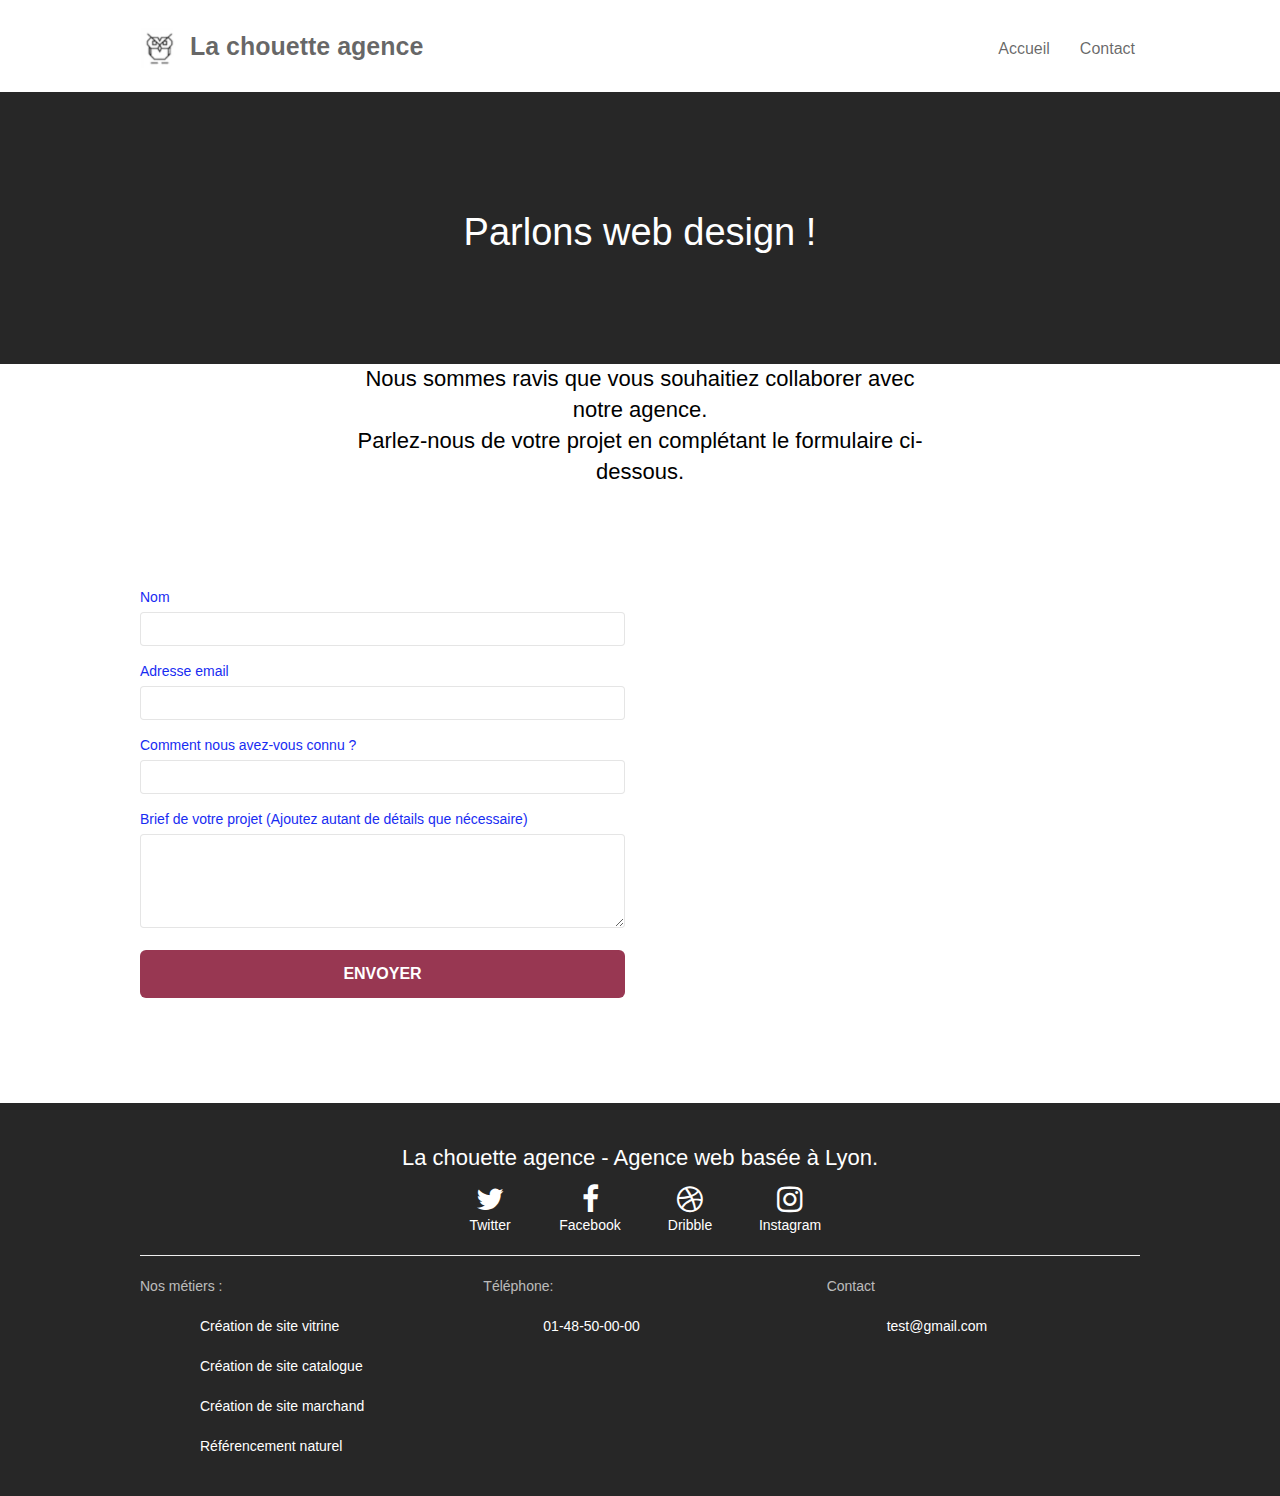
==== commit cb932175: "Modification Inscruption par contact fichier index.html" ====
--- a/page2.html
+++ b/page2.html
@@ -45,7 +45,7 @@
 								<a href="index.html">Accueil</a>
 							</li>							
 							<li>
-								<a href="page2.html">Inscruption</a>
+								<a href="page2.html">Contact</a>
 							</li>
 						</ul>
 					</div>
